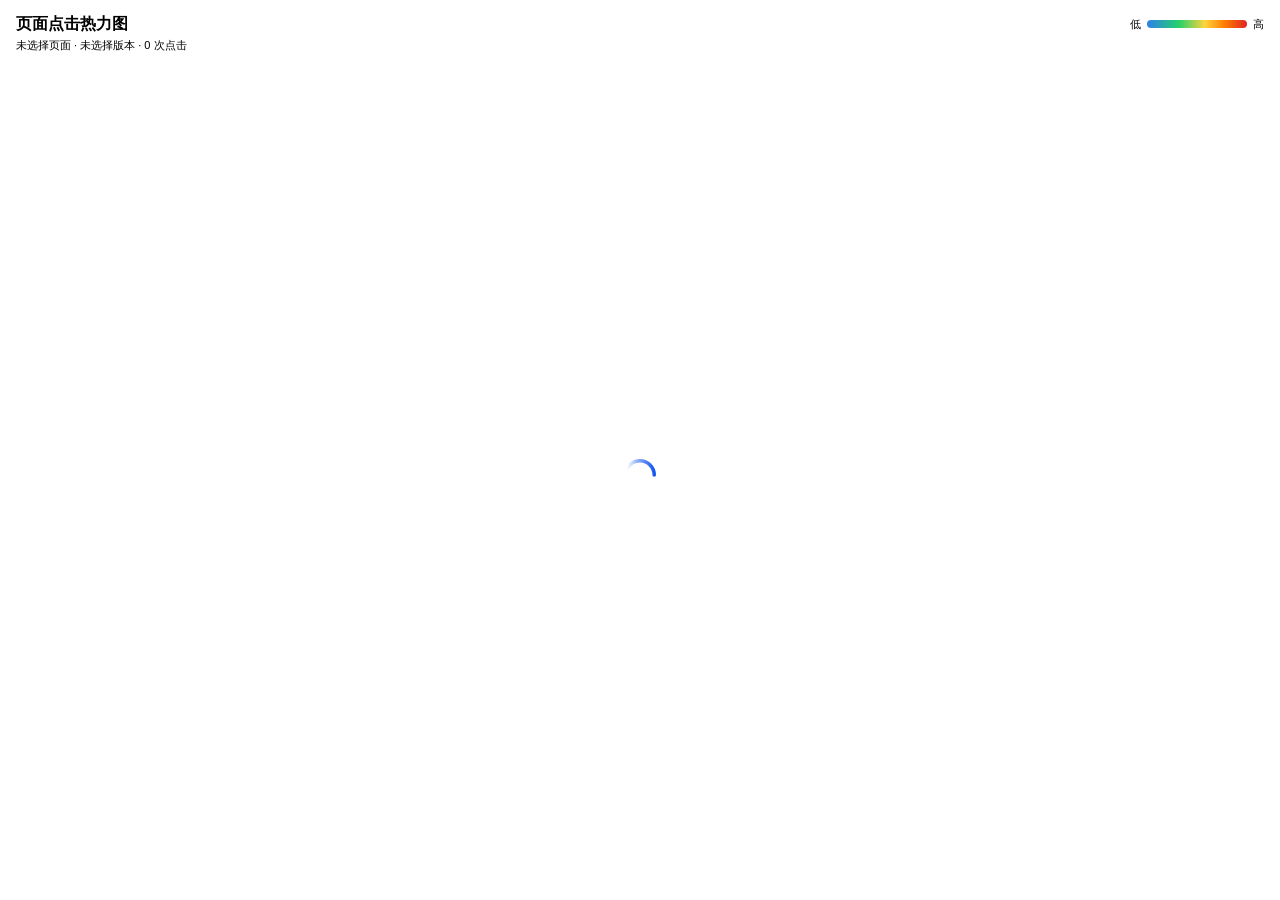
==== index.html @ 02265558 "Render dashboard plugin before loading data" ====
<!DOCTYPE html>
<html lang="en">
  <head>
    <meta charset="UTF-8" />
    <link rel="icon" type="image/svg+xml" href="/favicon.svg" />
    <meta name="viewport" content="width=device-width, initial-scale=1.0" />
    <title>Base Script</title>
    <script>
  function isMobileLark() {
    const ua = window.navigator.userAgent;
    const isLark = /feishu/i.test(ua) || /lark/i.test(ua);
    const isMobile = /mobile|android|iphone|ipad|phone/i.test(ua);
    return isLark && isMobile;
  }
  // if (isMobileLark()) {
  //   // 满足一定条件的时候，重定向到图片
  //   window.location.href = "https://ext.baseopendev.com/ext/dashboard_mobile_disable/14c264309a784b577484d14f227664050a115ed7/index.html";

  //   // 阻止后续内容加载
  //   document.head.insertAdjacentHTML(
  //     "beforeend",
  //     `<meta http-equiv="Content-Security-Policy" content="script-src 'none'">`
  //   );
  // }

</script>
    <script type="module" crossorigin src="./assets/index-DbtM3OpR.js"></script>
    <link rel="stylesheet" crossorigin href="./assets/index-MP-6sI0N.css">
  </head>
  <body>
    <div id="root"></div>
  </body>
</html>
---- assets/index-MP-6sI0N.css ----
body{--semi-transform_scale-none:scale(1,1);--semi-transform_scale-small:scale(1,1);--semi-transform_scale-medium:scale(1,1);--semi-transform_scale-large:scale(1,1);--semi-transform-rotate-none:rotate(0deg);--semi-transform_rotate-clockwise90deg:rotate(90deg);--semi-transform_rotate-clockwise180deg:rotate(180deg);--semi-transform_rotate-clockwise270deg:rotate(270deg);--semi-transform_rotate-clockwise360deg:rotate(360deg);--semi-transform_rotate-anticlockwise90deg:rotate(-90deg);--semi-transform_rotate-anticlockwise180deg:rotate(-180deg);--semi-transform_rotate-anticlockwise270deg:rotate(-270deg);--semi-transform_rotate-anticlockwise360deg:rotate(-360deg);--semi-transition_delay-fast:.18s;--semi-transition_delay-none:0ms;--semi-transition_delay-slow:1s;--semi-transition_delay-faster:.12s;--semi-transition_delay-normal:.6s;--semi-transition_delay-slower:1.2s;--semi-transition_delay-fastest:90ms;--semi-transition_delay-slowest:1.8s;--semi-transition_duration-fast:.18s;--semi-transition_duration-none:0ms;--semi-transition_duration-slow:1s;--semi-transition_duration-faster:.12s;--semi-transition_duration-normal:.6s;--semi-transition_duration-slower:1.2s;--semi-transition_duration-fastest:90ms;--semi-transition_duration-slowest:1.8s;--semi-transition_function-easeIn:cubic-bezier(.4, 0, 1, 1);--semi-transition_function-linear:linear;--semi-transition_function-easeOut:cubic-bezier(0, 0, .2, 1);--semi-transition_function-easeInOut:cubic-bezier(.4, 0, .2, 1)}body,body[theme-mode=dark] .semi-always-light{--semi-black: 0,0,0;--semi-red-0: 254,242,237;--semi-red-1: 254,221,210;--semi-red-2: 253,183,165;--semi-red-3: 251,144,120;--semi-red-4: 250,102,76;--semi-red-5: 249,57,32;--semi-red-6: 213,37,21;--semi-red-7: 178,20,12;--semi-red-8: 142,8,5;--semi-red-9: 106,1,3;--semi-white: 255,255,255;--semi-blue-0: 235,242,254;--semi-blue-1: 206,223,252;--semi-blue-2: 158,190,249;--semi-blue-3: 111,156,246;--semi-blue-4: 65,121,243;--semi-blue-5: 20,86,240;--semi-blue-6: 11,66,204;--semi-blue-7: 4,48,169;--semi-blue-8: 0,33,133;--semi-blue-9: 0,23,97;--semi-cyan-0: 229,247,248;--semi-cyan-1: 194,239,240;--semi-cyan-2: 138,221,226;--semi-cyan-3: 88,203,211;--semi-cyan-4: 44,184,197;--semi-cyan-5: 5,164,182;--semi-cyan-6: 3,134,152;--semi-cyan-7: 1,105,121;--semi-cyan-8: 0,77,91;--semi-cyan-9: 0,50,61;--semi-grey-0: 249,249,249;--semi-grey-1: 230,232,234;--semi-grey-2: 198,202,205;--semi-grey-3: 167,171,176;--semi-grey-4: 136,141,146;--semi-grey-5: 107,112,117;--semi-grey-6: 85,91,97;--semi-grey-7: 65,70,76;--semi-grey-8: 46,50,56;--semi-grey-9: 28,31,35;--semi-lime-0: 242,250,230;--semi-lime-1: 227,246,197;--semi-lime-2: 203,237,142;--semi-lime-3: 183,227,91;--semi-lime-4: 167,218,44;--semi-lime-5: 155,209,0;--semi-lime-6: 126,174,0;--semi-lime-7: 99,139,0;--semi-lime-8: 72,104,0;--semi-lime-9: 47,70,0;--semi-pink-0: 253,236,239;--semi-pink-1: 251,207,216;--semi-pink-2: 246,160,181;--semi-pink-3: 242,115,150;--semi-pink-4: 237,72,123;--semi-pink-5: 233,30,99;--semi-pink-6: 197,19,86;--semi-pink-7: 162,11,72;--semi-pink-8: 126,5,58;--semi-pink-9: 90,1,43;--semi-teal-0: 228,247,244;--semi-teal-1: 192,240,232;--semi-teal-2: 135,225,211;--semi-teal-3: 84,209,193;--semi-teal-4: 39,194,176;--semi-teal-5: 0,179,161;--semi-teal-6: 0,149,137;--semi-teal-7: 0,119,111;--semi-teal-8: 0,90,85;--semi-teal-9: 0,60,58;--semi-amber-0: 254,251,235;--semi-amber-1: 252,245,206;--semi-amber-2: 249,232,158;--semi-amber-3: 246,216,111;--semi-amber-4: 243,198,65;--semi-amber-5: 240,177,20;--semi-amber-6: 200,138,15;--semi-amber-7: 160,102,10;--semi-amber-8: 120,70,6;--semi-amber-9: 80,43,3;--semi-brand-0: 234,245,255;--semi-brand-1: 203,231,254;--semi-brand-2: 152,205,253;--semi-brand-3: 101,178,252;--semi-brand-4: 50,149,251;--semi-brand-5: 0,119,250;--semi-brand-6: 0,98,214;--semi-brand-7: 0,79,179;--semi-brand-8: 0,61,143;--semi-brand-9: 0,44,107;--semi-green-0: 236,247,236;--semi-green-1: 208,240,208;--semi-green-2: 164,225,167;--semi-green-3: 125,209,130;--semi-green-4: 90,194,98;--semi-green-5: 59,179,70;--semi-green-6: 48,149,59;--semi-green-7: 37,119,47;--semi-green-8: 27,90,36;--semi-green-9: 17,60,24;--semi-feishu-0: 235,242,254;--semi-feishu-1: 206,223,252;--semi-feishu-2: 158,190,249;--semi-feishu-3: 111,156,246;--semi-feishu-4: 65,121,243;--semi-feishu-5: 20,86,240;--semi-feishu-6: 11,66,204;--semi-feishu-7: 4,48,169;--semi-feishu-8: 0,33,133;--semi-feishu-9: 0,23,97;--semi-indigo-0: 236,239,248;--semi-indigo-1: 209,216,240;--semi-indigo-2: 167,179,225;--semi-indigo-3: 128,144,211;--semi-indigo-4: 94,111,196;--semi-indigo-5: 63,81,181;--semi-indigo-6: 51,66,161;--semi-indigo-7: 40,52,140;--semi-indigo-8: 31,40,120;--semi-indigo-9: 23,29,99;--semi-orange-0: 255,248,234;--semi-orange-1: 254,238,204;--semi-orange-2: 254,217,152;--semi-orange-3: 253,193,101;--semi-orange-4: 253,166,51;--semi-orange-5: 252,136,0;--semi-orange-6: 210,103,0;--semi-orange-7: 168,74,0;--semi-orange-8: 126,49,0;--semi-orange-9: 84,29,0;--semi-purple-0: 247,233,247;--semi-purple-1: 239,203,240;--semi-purple-2: 221,155,225;--semi-purple-3: 201,112,209;--semi-purple-4: 180,74,194;--semi-purple-5: 158,40,179;--semi-purple-6: 135,31,159;--semi-purple-7: 113,23,138;--semi-purple-8: 92,16,118;--semi-purple-9: 73,10,97;--semi-violet-0: 243,237,249;--semi-violet-1: 226,209,244;--semi-violet-2: 196,167,233;--semi-violet-3: 166,127,221;--semi-violet-4: 136,91,210;--semi-violet-5: 106,58,199;--semi-violet-6: 87,47,179;--semi-violet-7: 70,37,158;--semi-violet-8: 54,28,138;--semi-violet-9: 40,20,117;--semi-yellow-0: 255,253,234;--semi-yellow-1: 254,251,203;--semi-yellow-2: 253,243,152;--semi-yellow-3: 252,232,101;--semi-yellow-4: 251,218,50;--semi-yellow-5: 250,200,0;--semi-yellow-6: 208,170,0;--semi-yellow-7: 167,139,0;--semi-yellow-8: 125,106,0;--semi-yellow-9: 83,72,0;--semi-light-blue-0: 233,247,253;--semi-light-blue-1: 201,236,252;--semi-light-blue-2: 149,216,248;--semi-light-blue-3: 98,195,245;--semi-light-blue-4: 48,172,241;--semi-light-blue-5: 0,149,238;--semi-light-blue-6: 0,123,202;--semi-light-blue-7: 0,99,167;--semi-light-blue-8: 0,75,131;--semi-light-blue-9: 0,53,95;--semi-light-green-0: 243,248,236;--semi-light-green-1: 227,240,208;--semi-light-green-2: 200,226,165;--semi-light-green-3: 173,211,126;--semi-light-green-4: 147,197,91;--semi-light-green-5: 123,182,60;--semi-light-green-6: 100,152,48;--semi-light-green-7: 78,121,38;--semi-light-green-8: 57,91,27;--semi-light-green-9: 37,61,18}body[theme-mode=dark],body .semi-always-dark{--semi-black: 0,0,0;--semi-red-0: 106,1,3;--semi-red-1: 142,8,5;--semi-red-2: 178,20,12;--semi-red-3: 213,37,21;--semi-red-4: 249,57,32;--semi-red-5: 250,102,76;--semi-red-6: 251,144,120;--semi-red-7: 253,183,165;--semi-red-8: 254,221,210;--semi-red-9: 254,242,237;--semi-white: 255,255,255;--semi-blue-0: 4,26,100;--semi-blue-1: 9,40,136;--semi-blue-2: 17,58,172;--semi-blue-3: 26,77,207;--semi-blue-4: 20,86,240;--semi-blue-5: 80,132,245;--semi-blue-6: 122,164,248;--semi-blue-7: 166,195,250;--semi-blue-8: 210,226,253;--semi-blue-9: 237,244,254;--semi-cyan-0: 0,50,61;--semi-cyan-1: 0,77,91;--semi-cyan-2: 1,105,121;--semi-cyan-3: 3,134,152;--semi-cyan-4: 5,164,182;--semi-cyan-5: 44,184,197;--semi-cyan-6: 88,203,211;--semi-cyan-7: 138,221,226;--semi-cyan-8: 194,239,240;--semi-cyan-9: 229,247,248;--semi-grey-0: 28,31,35;--semi-grey-1: 46,50,56;--semi-grey-2: 65,70,76;--semi-grey-3: 85,91,97;--semi-grey-4: 107,112,117;--semi-grey-5: 136,141,146;--semi-grey-6: 167,171,176;--semi-grey-7: 198,202,205;--semi-grey-8: 230,232,234;--semi-grey-9: 249,249,249;--semi-lime-0: 47,70,0;--semi-lime-1: 72,104,0;--semi-lime-2: 99,139,0;--semi-lime-3: 126,174,0;--semi-lime-4: 155,209,0;--semi-lime-5: 167,218,44;--semi-lime-6: 183,227,91;--semi-lime-7: 203,237,142;--semi-lime-8: 227,246,197;--semi-lime-9: 242,250,230;--semi-pink-0: 90,1,43;--semi-pink-1: 126,5,58;--semi-pink-2: 162,11,72;--semi-pink-3: 197,19,86;--semi-pink-4: 233,30,99;--semi-pink-5: 237,72,123;--semi-pink-6: 242,115,150;--semi-pink-7: 246,160,181;--semi-pink-8: 251,207,216;--semi-pink-9: 253,236,239;--semi-teal-0: 0,60,58;--semi-teal-1: 0,90,85;--semi-teal-2: 0,119,111;--semi-teal-3: 0,149,137;--semi-teal-4: 0,179,161;--semi-teal-5: 39,194,176;--semi-teal-6: 84,209,193;--semi-teal-7: 135,225,211;--semi-teal-8: 192,240,232;--semi-teal-9: 228,247,244;--semi-amber-0: 81,46,9;--semi-amber-1: 122,75,15;--semi-amber-2: 162,108,22;--semi-amber-3: 203,144,30;--semi-amber-4: 240,177,20;--semi-amber-5: 245,203,80;--semi-amber-6: 248,220,122;--semi-amber-7: 250,234,166;--semi-amber-8: 253,246,210;--semi-amber-9: 254,252,237;--semi-brand-0: 0,44,107;--semi-brand-1: 0,61,143;--semi-brand-2: 0,79,179;--semi-brand-3: 0,98,214;--semi-brand-4: 0,119,250;--semi-brand-5: 50,149,251;--semi-brand-6: 101,178,252;--semi-brand-7: 152,205,253;--semi-brand-8: 203,231,254;--semi-brand-9: 234,245,255;--semi-green-0: 17,60,24;--semi-green-1: 27,90,36;--semi-green-2: 37,119,47;--semi-green-3: 48,149,59;--semi-green-4: 59,179,70;--semi-green-5: 90,194,98;--semi-green-6: 125,209,130;--semi-green-7: 164,225,167;--semi-green-8: 208,240,208;--semi-green-9: 236,247,236;--semi-indigo-0: 23,29,99;--semi-indigo-1: 31,40,120;--semi-indigo-2: 40,52,140;--semi-indigo-3: 51,66,161;--semi-indigo-4: 63,81,181;--semi-indigo-5: 94,111,196;--semi-indigo-6: 128,144,211;--semi-indigo-7: 167,179,225;--semi-indigo-8: 209,216,240;--semi-indigo-9: 236,239,248;--semi-orange-0: 84,29,0;--semi-orange-1: 126,49,0;--semi-orange-2: 168,74,0;--semi-orange-3: 210,103,0;--semi-orange-4: 252,136,0;--semi-orange-5: 253,166,51;--semi-orange-6: 253,193,101;--semi-orange-7: 254,217,152;--semi-orange-8: 254,238,204;--semi-orange-9: 255,248,234;--semi-purple-0: 73,10,97;--semi-purple-1: 92,16,118;--semi-purple-2: 113,23,138;--semi-purple-3: 135,31,159;--semi-purple-4: 158,40,179;--semi-purple-5: 180,74,194;--semi-purple-6: 201,112,209;--semi-purple-7: 221,155,225;--semi-purple-8: 239,203,240;--semi-purple-9: 247,233,247;--semi-violet-0: 40,20,117;--semi-violet-1: 54,28,138;--semi-violet-2: 70,37,158;--semi-violet-3: 87,47,179;--semi-violet-4: 106,58,199;--semi-violet-5: 136,91,210;--semi-violet-6: 166,127,221;--semi-violet-7: 196,167,233;--semi-violet-8: 226,209,244;--semi-violet-9: 243,237,249;--semi-yellow-0: 83,72,0;--semi-yellow-1: 125,106,0;--semi-yellow-2: 167,139,0;--semi-yellow-3: 208,170,0;--semi-yellow-4: 250,200,0;--semi-yellow-5: 251,218,50;--semi-yellow-6: 252,232,101;--semi-yellow-7: 253,243,152;--semi-yellow-8: 254,251,203;--semi-yellow-9: 255,253,234;--semi-light-blue-0: 0,53,95;--semi-light-blue-1: 0,75,131;--semi-light-blue-2: 0,99,167;--semi-light-blue-3: 0,123,202;--semi-light-blue-4: 0,149,238;--semi-light-blue-5: 48,172,241;--semi-light-blue-6: 98,195,245;--semi-light-blue-7: 149,216,248;--semi-light-blue-8: 201,236,252;--semi-light-blue-9: 233,247,253;--semi-light-green-0: 37,61,18;--semi-light-green-1: 57,91,27;--semi-light-green-2: 78,121,38;--semi-light-green-3: 100,152,48;--semi-light-green-4: 123,182,60;--semi-light-green-5: 147,197,91;--semi-light-green-6: 173,211,126;--semi-light-green-7: 200,226,165;--semi-light-green-8: 227,240,208;--semi-light-green-9: 243,248,236}body,body[theme-mode=dark] .semi-always-light{--semi-color-bg-0: rgba(var(--semi-white), 1);--semi-color-bg-1: rgba(var(--semi-white), 1);--semi-color-bg-2: rgba(var(--semi-white), 1);--semi-color-bg-3: rgba(var(--semi-white), 1);--semi-color-bg-4: rgba(var(--semi-white), 1);--semi-color-info: rgba(20,86,240,1);--semi-color-link: rgba(20,86,240,1);--semi-color-nav-bg: rgba(var(--semi-white), 1);--semi-color-black: rgba(var(--semi-black), 1);--semi-color-data-0: rgba(87, 105, 255, 1);--semi-color-data-1: rgba(142, 212, 231, 1);--semi-color-data-2: rgba(245, 135, 0, 1);--semi-color-data-3: rgba(220, 183, 252, 1);--semi-color-data-4: rgba(74, 156, 247, 1);--semi-color-data-5: rgba(243, 204, 53, 1);--semi-color-data-6: rgba(254, 128, 144, 1);--semi-color-data-7: rgba(139, 215, 210, 1);--semi-color-data-8: rgba(131, 176, 35, 1);--semi-color-data-9: rgba(233, 165, 229, 1);--semi-color-fill-0: rgba(255,255,255,.05);--semi-color-fill-1: rgba(31,35,41,.1);--semi-color-fill-2: rgba(217,220,223,1);--semi-color-text-0: rgba(31,35,41,1);--semi-color-text-1: rgba(31,35,41,.8);--semi-color-text-2: rgba(100,106,115,.6);--semi-color-text-3: rgba(143,149,158,.35);--semi-color-white: rgba(var(--semi-white), 1);--semi-color-data-10: rgba(48, 167, 206, 1);--semi-color-data-11: rgba(249, 192, 100, 1);--semi-color-data-12: rgba(177, 113, 249, 1);--semi-color-data-13: rgba(119, 182, 249, 1);--semi-color-data-14: rgba(200, 143, 2, 1);--semi-color-data-15: rgba(255, 170, 178, 1);--semi-color-data-16: rgba(51, 176, 171, 1);--semi-color-data-17: rgba(182, 215, 129, 1);--semi-color-data-18: rgba(212, 88, 212, 1);--semi-color-data-19: rgba(188, 198, 255, 1);--semi-color-border: rgba(var(--semi-grey-9),.08);--semi-color-danger: rgba(var(--semi-red-5), 1);--semi-color-fill-000: rgba(255,255,255,0);--semi-color-shadow: rgba(var(--semi-black), .04);--semi-color-stroke: rgba(208,211,214,1);--semi-color-default: rgba(var(--semi-grey-0), 1);--semi-color-info-hover: rgba(11,66,204, 1);--semi-color-link-hover: rgba(51,109,244,1);--semi-color-primary: rgba(20,86,240,1);--semi-color-success: rgba(var(--semi-green-5), 1);--semi-color-warning: rgba(var(--semi-orange-5), 1);--semi-color-info-active: rgba(4,48,169, 1);--semi-color-link-active: rgba(4,66,210,1);--semi-color-link-visited: rgba(20,86,240, 1);--semi-color-tertiary: rgba(var(--semi-grey-5), 1);--semi-color-focus-border: rgba(var(--semi-brand-5), 1);--semi-color-info-disabled: rgba(158,190,249, 1);--semi-color-overlay-bg: rgba(22, 22, 26, .6);--semi-color-danger-hover: rgba(var(--semi-red-6), 1);--semi-color-highlight: rgba(var(--semi-black), 1);--semi-color-secondary: rgba(var(--semi-light-blue-5), 1);--semi-color-stroke-hover: rgba(168,173,178, 1);--semi-color-danger-active: rgba(var(--semi-red-7), 1);--semi-color-disabled-bg: rgba(var(--semi-grey-1), 1);--semi-color-stroke-active: rgba(130,136,143, 1);--semi-color-default-hover: rgba(var(--semi-grey-1), 1);--semi-color-primary-hover: rgba(51,109,244,1);--semi-color-success-hover: rgba(var(--semi-green-6), 1);--semi-color-warning-hover: rgba(var(--semi-orange-6), 1);--semi-color-default-active: rgba(var(--semi-grey-2), 1);--semi-color-disabled-fill: rgba(var(--semi-grey-8), .04);--semi-color-disabled-text: rgba(var(--semi-grey-9), .35);--semi-color-highlight-bg: rgba(var(--semi-yellow-4), 1);--semi-color-primary-active: rgba(4,66,210,1);--semi-color-stroke-disabled: rgba(237,239,240, 1);--semi-color-success-active: rgba(var(--semi-green-7), 1);--semi-color-warning-active: rgba(var(--semi-orange-7), 1);--semi-color-tertiary-hover: rgba(var(--semi-grey-6), 1);--semi-color-disabled-border: rgba(var(--semi-grey-1), 1);--semi-color-primary-disabled: rgba(187,191,196,1);--semi-color-success-disabled: rgba(var(--semi-green-2), 1);--semi-color-tertiary-active: rgba(var(--semi-grey-7), 1);--semi-color-secondary-hover: rgba(var(--semi-light-blue-6), 1);--semi-color-secondary-active: rgba(var(--semi-light-blue-7), 1);--semi-color-info-light-hover: rgba(252,253,255, 1);--semi-color-info-light-active: rgba(249,251,255, 1);--semi-color-secondary-disabled: rgba(var(--semi-light-blue-2), 1);--semi-color-info-light-default: rgba(240,244,255,1);--semi-color-danger-light-hover: rgba(var(--semi-red-1), 1);--semi-color-danger-light-active: rgba(var(--semi-red-2), 1);--semi-color-danger-light-default: rgba(var(--semi-red-0), 1);--semi-color-primary-light-hover: rgba(240,244,255,1);--semi-color-success-light-hover: rgba(var(--semi-green-1), 1);--semi-color-warning-light-hover: rgba(var(--semi-orange-1), 1);--semi-color-primary-light-active: rgba(243,247,255, 1);--semi-color-success-light-active: rgba(var(--semi-green-2), 1);--semi-color-warning-light-active: rgba(var(--semi-orange-2), 1);--semi-color-primary-light-default: rgba(224,233,255,1);--semi-color-success-light-default: rgba(var(--semi-green-0), 1);--semi-color-tertiary-light-hover: rgba(var(--semi-grey-1), 1);--semi-color-warning-light-default: rgba(var(--semi-orange-0), 1);--semi-color-tertiary-light-active: rgba(var(--semi-grey-2), 1);--semi-color-secondary-light-hover: rgba(var(--semi-blue-1), 1);--semi-color-tertiary-light-default: rgba(var(--semi-grey-0), 1);--semi-color-secondary-light-active: rgba(var(--semi-blue-2), 1);--semi-color-secondary-light-default: rgba(var(--semi-light-blue-0), 1);font-family:Inter,-apple-system,BlinkMacSystemFont,Segoe UI,PingFang SC,Hiragino Sans GB,Microsoft YaHei,Helvetica Neue,Helvetica,Arial,sans-serif;-webkit-font-smoothing:antialiased;--semi-shadow-elevated: 0px 0px 1px 0px rgba(0,0,0,.3), 0px 4px 14px 0px rgba(0,0,0,.1);--semi-shadow-0: none;--semi-shadow-1: none;--semi-shadow-2: 0px 2px 4px 0px rgba(0,0,0,.14), 0px 0px 1px 0px rgba(0,0,0,.16);--semi-shadow-knob: 0px 4px 6px 0px rgba(0,0,0,.1), 0px 0px 1px 0px rgba(0,0,0,.3);--semi-border-radius-full: 9999px;--semi-border-radius-large: 12px;--semi-border-radius-small: 3px;--semi-border-radius-circle: 50%;--semi-border-radius-medium: 8px;--semi-border-radius-extra-small: 6px}body[theme-mode=dark],body .semi-always-dark{--semi-color-bg-0: rgba(22, 22, 26, 1);--semi-color-bg-1: rgba(35, 36, 41, 1);--semi-color-bg-2: rgba(53, 54, 60, 1);--semi-color-bg-3: rgba(67, 68, 74, 1);--semi-color-bg-4: rgba(79, 81, 89, 1);--semi-color-info: rgba(var(--semi-blue-5), 1);--semi-color-link: rgba(var(--semi-blue-5), 1);--semi-color-nav-bg: rgba(35, 36, 41, 1);--semi-color-black: rgba(var(--semi-black), 1);--semi-color-data-0: rgba(94, 109, 194, 1);--semi-color-data-1: rgba(8, 104, 120, 1);--semi-color-data-2: rgba(250, 173, 63, 1);--semi-color-data-3: rgba(76, 43, 156, 1);--semi-color-data-4: rgba(16, 125, 248, 1);--semi-color-data-5: rgba(248, 202, 16, 1);--semi-color-data-6: rgba(195, 30, 87, 1);--semi-color-data-7: rgba(5, 119, 115, 1);--semi-color-data-8: rgba(154, 207, 13, 1);--semi-color-data-9: rgba(117, 29, 138, 1);--semi-color-fill-0: rgba(var(--semi-white), .05);--semi-color-fill-1: rgba(var(--semi-white), .09);--semi-color-fill-2: rgba(var(--semi-white), .13);--semi-color-text-0: rgba(235,235,235,1);--semi-color-text-1: rgba(235,235,235,.8);--semi-color-text-2: rgba(166,166,166,.6);--semi-color-text-3: rgba(117,117,117,.35);--semi-color-white: rgba(228, 231, 245, 1);--semi-color-data-10: rgba(16, 162, 180, 1);--semi-color-data-11: rgba(208, 110, 11, 1);--semi-color-data-12: rgba(113, 66, 197, 1);--semi-color-data-13: rgba(7, 100, 212, 1);--semi-color-data-14: rgba(251, 232, 110, 1);--semi-color-data-15: rgba(160, 19, 73, 1);--semi-color-data-16: rgba(11, 179, 167, 1);--semi-color-data-17: rgba(98, 138, 6, 1);--semi-color-data-18: rgba(162, 48, 179, 1);--semi-color-data-19: rgba(40, 51, 138, 1);--semi-color-border: rgba(var(--semi-white), .08);--semi-color-danger: rgba(var(--semi-red-5), 1);--semi-color-shadow: rgba(var(--semi-black), .04);--semi-color-stroke: rgba(80,80,80,1);--semi-color-default: rgba(var(--semi-grey-0), 1);--semi-color-info-hover: rgba(var(--semi-blue-6), 1);--semi-color-link-hover: rgba(var(--semi-blue-6), 1);--semi-color-primary: rgba(51,112,235,1);--semi-color-success: rgba(var(--semi-green-5), 1);--semi-color-warning: rgba(var(--semi-orange-5), 1);--semi-color-info-active: rgba(var(--semi-blue-7), 1);--semi-color-link-active: rgba(var(--semi-blue-7), 1);--semi-color-link-visited: rgba(var(--semi-blue-5), 1);--semi-color-tertiary: rgba(var(--semi-grey-5), 1);--semi-color-focus-border: rgba(var(--semi-brand-5), 1);--semi-color-info-disabled: rgba(var(--semi-blue-2), 1);--semi-color-overlay-bg: rgba(22, 22, 26, .6);--semi-color-danger-hover: rgba(var(--semi-red-6), 1);--semi-color-highlight: rgba(var(--semi-white), 1);--semi-color-secondary: rgba(var(--semi-light-blue-5), 1);--semi-color-stroke-hover: rgba(76,136,255,1);--semi-color-danger-active: rgba(var(--semi-red-7), 1);--semi-color-disabled-bg: rgba(var(--semi-grey-1), 1);--semi-color-stroke-active: rgba(76,136,255,1);--semi-color-default-hover: rgba(var(--semi-grey-1), 1);--semi-color-primary-hover: rgba(39,95,206,1);--semi-color-success-hover: rgba(var(--semi-green-6), 1);--semi-color-warning-hover: rgba(var(--semi-orange-6), 1);--semi-color-default-active: rgba(var(--semi-grey-2), 1);--semi-color-disabled-fill: rgba(var(--semi-grey-8), .04);--semi-color-disabled-text: rgba(var(--semi-grey-9), .35);--semi-color-highlight-bg: rgba(var(--semi-yellow-2), 1);--semi-color-primary-active: rgba(76,136,255,1);--semi-color-stroke-disabled: rgba(80,80,80,1);--semi-color-success-active: rgba(var(--semi-green-7), 1);--semi-color-warning-active: rgba(var(--semi-orange-7), 1);--semi-color-tertiary-hover: rgba(var(--semi-grey-6), 1);--semi-color-disabled-border: rgba(var(--semi-grey-1), 1);--semi-color-primary-disabled: rgba(95,95,95,1);--semi-color-success-disabled: rgba(var(--semi-green-2), 1);--semi-color-tertiary-active: rgba(var(--semi-grey-7), 1);--semi-color-secondary-hover: rgba(var(--semi-light-blue-6), 1);--semi-color-secondary-active: rgba(var(--semi-light-blue-7), 1);--semi-color-info-light-hover: rgba(var(--semi-blue-5), .3);--semi-color-info-light-active: rgba(var(--semi-blue-5), .4);--semi-color-secondary-disabled: rgba(var(--semi-light-blue-2), 1);--semi-color-info-light-default: rgba(var(--semi-blue-5), .2);--semi-color-danger-light-hover: rgba(var(--semi-red-5), .3);--semi-color-danger-light-active: rgba(var(--semi-red-5), .4);--semi-color-danger-light-default: rgba(var(--semi-red-5), .2);--semi-color-primary-light-hover: rgba(var(--semi-brand-5), .3);--semi-color-success-light-hover: rgba(var(--semi-green-5), .3);--semi-color-warning-light-hover: rgba(var(--semi-orange-5), .3);--semi-color-primary-light-active: rgba(var(--semi-brand-5), .4);--semi-color-success-light-active: rgba(var(--semi-green-5), .4);--semi-color-warning-light-active: rgba(var(--semi-orange-5), .4);--semi-color-primary-light-default: rgba(var(--semi-brand-5), .2);--semi-color-success-light-default: rgba(var(--semi-green-5), .2);--semi-color-tertiary-light-hover: rgba(var(--semi-grey-5), .3);--semi-color-warning-light-default: rgba(var(--semi-orange-5), .2);--semi-color-tertiary-light-active: rgba(var(--semi-grey-5), .4);--semi-color-secondary-light-hover: rgba(var(--semi-light-blue-5), .3);--semi-color-tertiary-light-default: rgba(var(--semi-grey-5), .2);--semi-color-secondary-light-active: rgba(var(--semi-light-blue-5), .4);--semi-color-secondary-light-default: rgba(var(--semi-light-blue-5), .2);font-family:Inter,-apple-system,BlinkMacSystemFont,Segoe UI,PingFang SC,Hiragino Sans GB,Microsoft YaHei,Helvetica Neue,Helvetica,Arial,sans-serif;-webkit-font-smoothing:antialiased;--semi-shadow-elevated: 0px 0px 1px 0px rgba(0,0,0,.3), 0px 4px 14px 0px rgba(0,0,0,.1);--semi-shadow-0: none;--semi-shadow-1: none;--semi-shadow-2: 0px 2px 4px 0px rgba(0,0,0,.14), 0px 0px 1px 0px rgba(0,0,0,.16);--semi-shadow-knob: 0px 4px 6px 0px rgba(0,0,0,.1), 0px 0px 1px 0px rgba(0,0,0,.3);--semi-border-radius-full: 9999px;--semi-border-radius-large: 12px;--semi-border-radius-small: 3px;--semi-border-radius-circle: 50%;--semi-border-radius-medium: 8px;--semi-border-radius-extra-small: 6px}.semi-light-scrollbar::-webkit-scrollbar,.semi-light-scrollbar *::-webkit-scrollbar{width:8px;height:8px}.semi-light-scrollbar::-webkit-scrollbar-track,.semi-light-scrollbar *::-webkit-scrollbar-track{background:#0000}.semi-light-scrollbar::-webkit-scrollbar-corner,.semi-light-scrollbar *::-webkit-scrollbar-corner{background-color:#0000}.semi-light-scrollbar::-webkit-scrollbar-thumb,.semi-light-scrollbar *::-webkit-scrollbar-thumb{border-radius:6px;background:transparent;transition:all 1s}.semi-light-scrollbar:hover::-webkit-scrollbar-thumb,.semi-light-scrollbar *:hover::-webkit-scrollbar-thumb{background:var(--semi-color-fill-2)}.semi-light-scrollbar::-webkit-scrollbar-thumb:hover,.semi-light-scrollbar *::-webkit-scrollbar-thumb:hover{background:var(--semi-color-fill-1)}.semi-typography{color:var(--semi-color-text-0);font-size:14px;font-family:Inter,-apple-system,BlinkMacSystemFont,Segoe UI,PingFang SC,Hiragino Sans GB,Microsoft YaHei,Helvetica Neue,Helvetica,Arial,sans-serif;line-height:20px}.semi-typography.semi-typography-secondary{color:var(--semi-color-text-1)}.semi-typography.semi-typography-tertiary{color:var(--semi-color-text-2)}.semi-typography.semi-typography-quaternary{color:var(--semi-color-text-3)}.semi-typography.semi-typography-warning{color:var(--semi-color-warning)}.semi-typography.semi-typography-success{color:var(--semi-color-success)}.semi-typography.semi-typography-danger{color:var(--semi-color-danger)}.semi-typography.semi-typography-link{color:var(--semi-color-link);font-weight:600}.semi-typography.semi-typography-disabled{color:var(--semi-color-disabled-text);cursor:not-allowed;-webkit-user-select:none;user-select:none}.semi-typography.semi-typography-disabled.semi-typography-link{color:var(--semi-color-link)}.semi-typography-icon{margin-right:4px;vertical-align:middle;color:inherit}.semi-typography-small{font-size:12px;font-family:Inter,-apple-system,BlinkMacSystemFont,Segoe UI,PingFang SC,Hiragino Sans GB,Microsoft YaHei,Helvetica Neue,Helvetica,Arial,sans-serif;line-height:16px;font-weight:400}.semi-typography-small.semi-typography-paragraph{font-weight:400}.semi-typography code{border:1px solid var(--semi-color-border);border-radius:2px;color:var(--semi-color-text-2);background-color:var(--semi-color-fill-1);padding:2px 4px}.semi-typography mark{background-color:var(--semi-color-primary-light-default)}.semi-typography u{text-decoration:underline;text-decoration-skip-ink:auto}.semi-typography del{text-decoration:line-through}.semi-typography strong{font-weight:600}.semi-typography a{display:inline;color:var(--semi-color-link);cursor:pointer;text-decoration:none}.semi-typography a:visited{color:var(--semi-color-link-visited)}.semi-typography a:hover{color:var(--semi-color-link-hover)}.semi-typography a:active{color:var(--semi-color-link-active)}.semi-typography a .semi-typography-link-underline:hover{border-bottom:1px solid var(--semi-color-link-hover);margin-bottom:-1px}.semi-typography a .semi-typography-link-underline:active{border-bottom:1px solid var(--semi-color-link-active);margin-bottom:-1px}.semi-typography-ellipsis-single-line{overflow:hidden}.semi-typography-ellipsis-multiple-line{display:-webkit-box;-webkit-box-orient:vertical;overflow:hidden}.semi-typography-ellipsis-multiple-line.semi-typography-ellipsis-multiple-line-text{display:-webkit-inline-box}.semi-typography-ellipsis-overflow-ellipsis{display:block;white-space:nowrap;text-overflow:ellipsis}.semi-typography-ellipsis-overflow-ellipsis.semi-typography-ellipsis-overflow-ellipsis-text{display:inline-block;max-width:100%;vertical-align:top}.semi-typography-ellipsis-expand{display:inline;margin-left:8px}.semi-typography-action-copy{display:inline-flex;vertical-align:middle;padding:0;margin-left:4px}.semi-typography a.semi-typography-action-copy-icon{display:inline-flex}.semi-typography-action-copied{display:inline-flex;padding:0;margin-left:4px;color:var(--semi-color-text-2)}.semi-typography-action-copied .semi-icon{vertical-align:middle;color:var(--semi-color-success)}.semi-typography-paragraph{margin:0}h1.semi-typography,.semi-typography-h1.semi-typography{font-size:32px;font-family:Inter,-apple-system,BlinkMacSystemFont,Segoe UI,PingFang SC,Hiragino Sans GB,Microsoft YaHei,Helvetica Neue,Helvetica,Arial,sans-serif;line-height:44px;font-weight:600;margin:0}h1.semi-typography.semi-typography-h1-weight-light,.semi-typography-h1.semi-typography.semi-typography-h1-weight-light{font-weight:200}h1.semi-typography.semi-typography-h1-weight-regular,.semi-typography-h1.semi-typography.semi-typography-h1-weight-regular{font-weight:400}h1.semi-typography.semi-typography-h1-weight-medium,.semi-typography-h1.semi-typography.semi-typography-h1-weight-medium{font-weight:500}h1.semi-typography.semi-typography-h1-weight-semibold,.semi-typography-h1.semi-typography.semi-typography-h1-weight-semibold{font-weight:600}h1.semi-typography.semi-typography-h1-weight-bold,.semi-typography-h1.semi-typography.semi-typography-h1-weight-bold{font-weight:700}h2.semi-typography,.semi-typography-h2.semi-typography{font-size:28px;font-family:Inter,-apple-system,BlinkMacSystemFont,Segoe UI,PingFang SC,Hiragino Sans GB,Microsoft YaHei,Helvetica Neue,Helvetica,Arial,sans-serif;line-height:40px;font-weight:600;margin:0}h2.semi-typography.semi-typography-h2-weight-light,.semi-typography-h2.semi-typography.semi-typography-h2-weight-light{font-weight:200}h2.semi-typography.semi-typography-h2-weight-regular,.semi-typography-h2.semi-typography.semi-typography-h2-weight-regular{font-weight:400}h2.semi-typography.semi-typography-h2-weight-medium,.semi-typography-h2.semi-typography.semi-typography-h2-weight-medium{font-weight:500}h2.semi-typography.semi-typography-h2-weight-semibold,.semi-typography-h2.semi-typography.semi-typography-h2-weight-semibold{font-weight:600}h2.semi-typography.semi-typography-h2-weight-bold,.semi-typography-h2.semi-typography.semi-typography-h2-weight-bold{font-weight:700}h3.semi-typography,.semi-typography-h3.semi-typography{font-size:24px;font-family:Inter,-apple-system,BlinkMacSystemFont,Segoe UI,PingFang SC,Hiragino Sans GB,Microsoft YaHei,Helvetica Neue,Helvetica,Arial,sans-serif;line-height:32px;font-weight:600;margin:0}h3.semi-typography.semi-typography-h3-weight-light,.semi-typography-h3.semi-typography.semi-typography-h3-weight-light{font-weight:200}h3.semi-typography.semi-typography-h3-weight-regular,.semi-typography-h3.semi-typography.semi-typography-h3-weight-regular{font-weight:400}h3.semi-typography.semi-typography-h3-weight-medium,.semi-typography-h3.semi-typography.semi-typography-h3-weight-medium{font-weight:500}h3.semi-typography.semi-typography-h3-weight-semibold,.semi-typography-h3.semi-typography.semi-typography-h3-weight-semibold{font-weight:600}h3.semi-typography.semi-typography-h3-weight-bold,.semi-typography-h3.semi-typography.semi-typography-h3-weight-bold{font-weight:700}h4.semi-typography,.semi-typography-h4.semi-typography{font-size:20px;font-family:Inter,-apple-system,BlinkMacSystemFont,Segoe UI,PingFang SC,Hiragino Sans GB,Microsoft YaHei,Helvetica Neue,Helvetica,Arial,sans-serif;line-height:28px;font-weight:600;margin:0}h4.semi-typography.semi-typography-h4-weight-light,.semi-typography-h4.semi-typography.semi-typography-h4-weight-light{font-weight:200}h4.semi-typography.semi-typography-h4-weight-regular,.semi-typography-h4.semi-typography.semi-typography-h4-weight-regular{font-weight:400}h4.semi-typography.semi-typography-h4-weight-medium,.semi-typography-h4.semi-typography.semi-typography-h4-weight-medium{font-weight:500}h4.semi-typography.semi-typography-h4-weight-semibold,.semi-typography-h4.semi-typography.semi-typography-h4-weight-semibold{font-weight:600}h4.semi-typography.semi-typography-h4-weight-bold,.semi-typography-h4.semi-typography.semi-typography-h4-weight-bold{font-weight:700}h5.semi-typography,.semi-typography-h5.semi-typography{font-size:18px;font-family:Inter,-apple-system,BlinkMacSystemFont,Segoe UI,PingFang SC,Hiragino Sans GB,Microsoft YaHei,Helvetica Neue,Helvetica,Arial,sans-serif;line-height:24px;font-weight:600;margin:0}h5.semi-typography.semi-typography-h5-weight-light,.semi-typography-h5.semi-typography.semi-typography-h5-weight-light{font-weight:200}h5.semi-typography.semi-typography-h5-weight-regular,.semi-typography-h5.semi-typography.semi-typography-h5-weight-regular{font-weight:400}h5.semi-typography.semi-typography-h5-weight-medium,.semi-typography-h5.semi-typography.semi-typography-h5-weight-medium{font-weight:500}h5.semi-typography.semi-typography-h5-weight-semibold,.semi-typography-h5.semi-typography.semi-typography-h5-weight-semibold{font-weight:600}h5.semi-typography.semi-typography-h5-weight-bold,.semi-typography-h5.semi-typography.semi-typography-h5-weight-bold{font-weight:700}h6.semi-typography,.semi-typography-h6.semi-typography{font-size:16px;font-family:Inter,-apple-system,BlinkMacSystemFont,Segoe UI,PingFang SC,Hiragino Sans GB,Microsoft YaHei,Helvetica Neue,Helvetica,Arial,sans-serif;line-height:22px;font-weight:600;margin:0}h6.semi-typography.semi-typography-h6-weight-light,.semi-typography-h6.semi-typography.semi-typography-h6-weight-light{font-weight:200}h6.semi-typography.semi-typography-h6-weight-regular,.semi-typography-h6.semi-typography.semi-typography-h6-weight-regular{font-weight:400}h6.semi-typography.semi-typography-h6-weight-medium,.semi-typography-h6.semi-typography.semi-typography-h6-weight-medium{font-weight:500}h6.semi-typography.semi-typography-h6-weight-semibold,.semi-typography-h6.semi-typography.semi-typography-h6-weight-semibold{font-weight:600}h6.semi-typography.semi-typography-h6-weight-bold,.semi-typography-h6.semi-typography.semi-typography-h6-weight-bold{font-weight:700}p.semi-typography-extended,.semi-typography-paragraph.semi-typography-extended{line-height:24px;font-weight:400}.semi-rtl .semi-typography,.semi-portal-rtl .semi-typography{direction:rtl}.semi-rtl .semi-typography-link a,.semi-rtl .semi-typography a,.semi-portal-rtl .semi-typography-link a,.semi-portal-rtl .semi-typography a{display:inline-block}.semi-rtl .semi-typography-icon,.semi-portal-rtl .semi-typography-icon{margin-right:auto;margin-left:4px}.semi-rtl .semi-typography-ellipsis-expand,.semi-portal-rtl .semi-typography-ellipsis-expand{margin-left:auto}.semi-rtl .semi-typography-action-copy,.semi-portal-rtl .semi-typography-action-copy,.semi-rtl .semi-typography-action-copied,.semi-portal-rtl .semi-typography-action-copied{margin-left:auto;margin-right:4px}@keyframes semi-tooltip-zoomIn{0%{opacity:0;transform:scale(.8)}50%{opacity:1}}@keyframes semi-tooltip-bounceIn{0%{opacity:0;transform:scale(.6)}70%{opacity:1;transform:scale(1.01)}to{opacity:1;transform:scale(1);animation-timing-function:cubic-bezier(.215,.61,.355,1)}}@keyframes semi-tooltip-zoomOut{0%{opacity:1}60%{opacity:0;transform:scale(.8)}to{opacity:0}}.semi-tooltip-wrapper{position:relative;background-color:rgba(var(--semi-grey-7),1);-webkit-backdrop-filter:none;backdrop-filter:none;color:var(--semi-color-bg-0);border-radius:var(--semi-border-radius-medium);padding:8px 12px;left:0;top:0;word-wrap:break-word;overflow-wrap:break-word;font-size:14px;font-family:Inter,-apple-system,BlinkMacSystemFont,Segoe UI,PingFang SC,Hiragino Sans GB,Microsoft YaHei,Helvetica Neue,Helvetica,Arial,sans-serif;line-height:20px;opacity:0;max-width:240px}.semi-tooltip-wrapper-show{opacity:1}.semi-tooltip-content{min-width:0}.semi-tooltip-trigger{display:inline-block;width:auto;height:auto}.semi-tooltip-with-arrow{display:flex;align-items:center;justify-content:center;box-sizing:border-box}.semi-tooltip-animation-show{animation:semi-tooltip-zoomIn .1s cubic-bezier(.215,.61,.355,1);animation-fill-mode:forwards}.semi-tooltip-animation-hide{animation:semi-tooltip-zoomOut .1s cubic-bezier(.215,.61,.355,1);animation-fill-mode:forwards}.semi-tooltip-wrapper .semi-tooltip-icon-arrow{height:7px;width:24px;position:absolute;color:rgba(var(--semi-grey-7),1)}.semi-tooltip-wrapper[x-placement=top] .semi-tooltip-icon-arrow{left:var(--semi-tooltip-arrow-offset-x, 50%);transform:translate(-50%);bottom:-6px}.semi-tooltip-wrapper[x-placement=top].semi-tooltip-with-arrow,.semi-tooltip-wrapper[x-placement=top] .semi-tooltip-with-arrow{min-width:36px}.semi-tooltip-wrapper[x-placement=topLeft] .semi-tooltip-icon-arrow{bottom:-6px;left:6px}.semi-tooltip-wrapper[x-placement=topLeft].semi-tooltip-with-arrow,.semi-tooltip-wrapper[x-placement=topLeft] .semi-tooltip-with-arrow{min-width:36px}.semi-tooltip-wrapper[x-placement=topRight] .semi-tooltip-icon-arrow{bottom:-6px;right:6px}.semi-tooltip-wrapper[x-placement=topRight].semi-tooltip-with-arrow,.semi-tooltip-wrapper[x-placement=topRight] .semi-tooltip-with-arrow{min-width:36px}.semi-tooltip-wrapper[x-placement=leftTop] .semi-tooltip-icon-arrow{width:7px;height:24px;right:-6px;top:5px}.semi-tooltip-wrapper[x-placement=leftTop].semi-tooltip-with-arrow,.semi-tooltip-wrapper[x-placement=leftTop] .semi-tooltip-with-arrow{min-height:34px}.semi-tooltip-wrapper[x-placement=left] .semi-tooltip-icon-arrow{width:7px;height:24px;right:-6px;top:var(--semi-tooltip-arrow-offset-y, 50%);transform:translateY(-50%)}.semi-tooltip-wrapper[x-placement=left].semi-tooltip-with-arrow,.semi-tooltip-wrapper[x-placement=left] .semi-tooltip-with-arrow{min-height:34px}.semi-tooltip-wrapper[x-placement=leftBottom] .semi-tooltip-icon-arrow{width:7px;height:24px;right:-6px;bottom:5px}.semi-tooltip-wrapper[x-placement=leftBottom].semi-tooltip-with-arrow,.semi-tooltip-wrapper[x-placement=leftBottom] .semi-tooltip-with-arrow{min-height:34px}.semi-tooltip-wrapper[x-placement=rightTop] .semi-tooltip-icon-arrow{width:7px;height:24px;left:-6px;top:5px;transform:rotate(180deg)}.semi-tooltip-wrapper[x-placement=rightTop].semi-tooltip-with-arrow,.semi-tooltip-wrapper[x-placement=rightTop] .semi-tooltip-with-arrow{min-height:34px}.semi-tooltip-wrapper[x-placement=right] .semi-tooltip-icon-arrow{width:7px;height:24px;left:-6px;top:var(--semi-tooltip-arrow-offset-y, 50%);transform:translateY(-50%) rotate(180deg)}.semi-tooltip-wrapper[x-placement=right].semi-tooltip-with-arrow,.semi-tooltip-wrapper[x-placement=right] .semi-tooltip-with-arrow{min-height:34px}.semi-tooltip-wrapper[x-placement=rightBottom] .semi-tooltip-icon-arrow{width:7px;height:24px;left:-6px;bottom:5px;transform:rotate(180deg)}.semi-tooltip-wrapper[x-placement=rightBottom].semi-tooltip-with-arrow,.semi-tooltip-wrapper[x-placement=rightBottom] .semi-tooltip-with-arrow{min-height:34px}.semi-tooltip-wrapper[x-placement=bottomLeft] .semi-tooltip-icon-arrow{top:-6px;left:6px;transform:rotate(180deg)}.semi-tooltip-wrapper[x-placement=bottomLeft].semi-tooltip-with-arrow,.semi-tooltip-wrapper[x-placement=bottomLeft] .semi-tooltip-with-arrow{min-width:36px}.semi-tooltip-wrapper[x-placement=bottom] .semi-tooltip-icon-arrow{top:-6px;left:var(--semi-tooltip-arrow-offset-x, 50%);transform:translate(-50%) rotate(180deg)}.semi-tooltip-wrapper[x-placement=bottom].semi-tooltip-with-arrow,.semi-tooltip-wrapper[x-placement=bottom] .semi-tooltip-with-arrow{min-width:36px}.semi-tooltip-wrapper[x-placement=bottomRight] .semi-tooltip-icon-arrow{right:6px;top:-6px;transform:rotate(180deg)}.semi-tooltip-wrapper[x-placement=bottomRight].semi-tooltip-with-arrow,.semi-tooltip-wrapper[x-placement=bottomRight] .semi-tooltip-with-arrow{min-width:36px}.semi-rtl .semi-tooltip-wrapper,.semi-portal-rtl .semi-tooltip-wrapper{direction:rtl;padding-right:12px;padding-left:12px;left:auto;right:0}.semi-portal{position:absolute;top:0;left:0;width:100%;z-index:1}.semi-portal-inner{position:absolute;background-color:transparent;min-width:max-content}.semi-icon{display:inline-block;font-style:normal;line-height:0;text-align:center;text-transform:none;text-rendering:optimizeLegibility;fill:currentColor}.semi-icon-extra-small{font-size:8px}.semi-icon-small{font-size:12px}.semi-icon-default{font-size:16px}.semi-icon-large{font-size:20px}.semi-icon-extra-large{font-size:24px}.semi-icon-spinning{animation:.6s linear infinite semi-icon-animation-rotate;animation-fill-mode:forwards}@keyframes semi-icon-animation-rotate{0%{transform:rotate(0)}to{transform:rotate(360deg)}}@keyframes semi-popover-zoomIn{0%{opacity:0;transform:scale(.8)}50%{opacity:1}}@keyframes semi-popover-zoomOut{0%{opacity:1}60%{opacity:0;transform:scale(.8)}to{opacity:0}}.semi-popover-wrapper{position:relative;background-color:var(--semi-color-bg-3);-webkit-backdrop-filter:none;backdrop-filter:none;box-shadow:0 0 1px #0000004d,0 4px 14px #0000001a;z-index:1030;border-radius:var(--semi-border-radius-medium);font-size:14px;font-family:Inter,-apple-system,BlinkMacSystemFont,Segoe UI,PingFang SC,Hiragino Sans GB,Microsoft YaHei,Helvetica Neue,Helvetica,Arial,sans-serif;line-height:20px;opacity:0}.semi-popover-wrapper-show{opacity:1}.semi-popover-trigger{display:inline-block;width:auto;height:auto}.semi-popover-title{padding:8px;border-bottom:1px solid var(--semi-color-border)}.semi-popover-confirm{position:absolute}.semi-popover-with-arrow{padding:12px;box-sizing:border-box}.semi-popover-animation-show{animation:semi-popover-zoomIn .1s cubic-bezier(.215,.61,.355,1);animation-fill-mode:forwards}.semi-popover-animation-hide{animation:semi-popover-zoomOut .1s cubic-bezier(.215,.61,.355,1);animation-fill-mode:forwards}.semi-popover-icon-arrow path:nth-child(1){fill:var(--semi-color-border)}.semi-popover-icon-arrow path:nth-child(2){fill:var(--semi-color-bg-3)}.semi-popover-wrapper .semi-popover-icon-arrow{height:8px;width:24px;position:absolute;color:unset}.semi-popover-wrapper[x-placement=top] .semi-popover-icon-arrow{left:var(--semi-tooltip-arrow-offset-x, 50%);transform:translate(-50%);bottom:-7px}.semi-popover-wrapper[x-placement=top].semi-popover-with-arrow,.semi-popover-wrapper[x-placement=top] .semi-popover-with-arrow{min-width:36px}.semi-popover-wrapper[x-placement=topLeft] .semi-popover-icon-arrow{bottom:-7px;left:6px}.semi-popover-wrapper[x-placement=topLeft].semi-popover-with-arrow,.semi-popover-wrapper[x-placement=topLeft] .semi-popover-with-arrow{min-width:36px}.semi-popover-wrapper[x-placement=topRight] .semi-popover-icon-arrow{bottom:-7px;right:6px}.semi-popover-wrapper[x-placement=topRight].semi-popover-with-arrow,.semi-popover-wrapper[x-placement=topRight] .semi-popover-with-arrow{min-width:36px}.semi-popover-wrapper[x-placement=leftTop] .semi-popover-icon-arrow{width:8px;height:24px;right:-7px;top:6px}.semi-popover-wrapper[x-placement=leftTop].semi-popover-with-arrow,.semi-popover-wrapper[x-placement=leftTop] .semi-popover-with-arrow{min-height:36px}.semi-popover-wrapper[x-placement=left] .semi-popover-icon-arrow{width:8px;height:24px;right:-7px;top:var(--semi-tooltip-arrow-offset-y, 50%);transform:translateY(-50%)}.semi-popover-wrapper[x-placement=left].semi-popover-with-arrow,.semi-popover-wrapper[x-placement=left] .semi-popover-with-arrow{min-height:36px}.semi-popover-wrapper[x-placement=leftBottom] .semi-popover-icon-arrow{width:8px;height:24px;right:-7px;bottom:6px}.semi-popover-wrapper[x-placement=leftBottom].semi-popover-with-arrow,.semi-popover-wrapper[x-placement=leftBottom] .semi-popover-with-arrow{min-height:36px}.semi-popover-wrapper[x-placement=rightTop] .semi-popover-icon-arrow{width:8px;height:24px;left:-7px;top:6px;transform:rotate(180deg)}.semi-popover-wrapper[x-placement=rightTop].semi-popover-with-arrow,.semi-popover-wrapper[x-placement=rightTop] .semi-popover-with-arrow{min-height:36px}.semi-popover-wrapper[x-placement=right] .semi-popover-icon-arrow{width:8px;height:24px;left:-7px;top:var(--semi-tooltip-arrow-offset-y, 50%);transform:translateY(-50%) rotate(180deg)}.semi-popover-wrapper[x-placement=right].semi-popover-with-arrow,.semi-popover-wrapper[x-placement=right] .semi-popover-with-arrow{min-height:36px}.semi-popover-wrapper[x-placement=rightBottom] .semi-popover-icon-arrow{width:8px;height:24px;left:-7px;bottom:6px;transform:rotate(180deg)}.semi-popover-wrapper[x-placement=rightBottom].semi-popover-with-arrow,.semi-popover-wrapper[x-placement=rightBottom] .semi-popover-with-arrow{min-height:36px}.semi-popover-wrapper[x-placement=bottomLeft] .semi-popover-icon-arrow{top:-7px;left:6px;transform:rotate(180deg)}.semi-popover-wrapper[x-placement=bottomLeft].semi-popover-with-arrow,.semi-popover-wrapper[x-placement=bottomLeft] .semi-popover-with-arrow{min-width:36px}.semi-popover-wrapper[x-placement=bottom] .semi-popover-icon-arrow{top:-7px;left:var(--semi-tooltip-arrow-offset-x, 50%);transform:translate(-50%) rotate(180deg)}.semi-popover-wrapper[x-placement=bottom].semi-popover-with-arrow,.semi-popover-wrapper[x-placement=bottom] .semi-popover-with-arrow{min-width:36px}.semi-popover-wrapper[x-placement=bottomRight] .semi-popover-icon-arrow{right:6px;top:-7px;transform:rotate(180deg)}.semi-popover-wrapper[x-placement=bottomRight].semi-popover-with-arrow,.semi-popover-wrapper[x-placement=bottomRight] .semi-popover-with-arrow{min-width:36px}.semi-popover.semi-popover-rtl{direction:rtl}.semi-spin{position:relative;display:inline-block;width:20px;height:20px}.semi-spin-wrapper{text-align:center;position:absolute;width:100%;transform:translateY(-50%);top:50%;color:var(--semi-color-primary)}.semi-spin-wrapper>svg{display:inline;animation:.6s linear infinite semi-animation-rotate;animation-fill-mode:forwards;vertical-align:top;width:20px;height:20px}.semi-spin-animate{display:inline-flex;animation:1.6s linear infinite semi-animation-rotate;animation-fill-mode:forwards}.semi-spin-children{opacity:.5;-webkit-user-select:none;user-select:none}.semi-spin-block{display:block}.semi-spin-block:after{content:"";position:absolute;top:0;left:0;width:100%;height:100%;z-index:1}.semi-spin-block .semi-spin-wrapper{display:block}.semi-spin-block.semi-spin{height:auto;width:auto}.semi-spin-hidden:after{content:none}.semi-spin-hidden>.semi-spin-children{opacity:1;-webkit-user-select:auto;user-select:auto}.semi-spin-small{width:14px;height:14px}.semi-spin-small>.semi-spin-wrapper svg{width:14px;height:14px}.semi-spin-middle{width:20px;height:20px}.semi-spin-middle>.semi-spin-wrapper svg{width:20px;height:20px}.semi-spin-large{width:32px;height:32px}.semi-spin-large>.semi-spin-wrapper svg{width:32px;height:32px}.semi-spin-container{overflow:hidden}.semi-rtl .semi-spin,.semi-portal-rtl .semi-spin,.semi-rtl .semi-spin-container,.semi-portal-rtl .semi-spin-container{direction:rtl}@keyframes semi-input-active{0%{transform:scale(1)}to{transform:scale(.97)}}@keyframes semi-input-inactive{0%{transform:scale(.97)}to{transform:scale(1)}}.semi-input{transition:background-color var(--semi-transition_duration-none) var(--semi-transition_function-easeIn) var(--semi-transition_delay-none),border var(--semi-transition_duration-none) var(--semi-transition_function-easeIn) var(--semi-transition_delay-none);transform:scale(var(--semi-transform_scale-none))}.semi-input-wrapper{display:inline-block;position:relative;vertical-align:middle;box-shadow:none;font-size:14px;font-family:Inter,-apple-system,BlinkMacSystemFont,Segoe UI,PingFang SC,Hiragino Sans GB,Microsoft YaHei,Helvetica Neue,Helvetica,Arial,sans-serif;line-height:20px;background-color:var(--semi-color-fill-000);border:1px var(--semi-color-stroke) solid;border-radius:6px;width:100%;outline:none;cursor:text;box-sizing:border-box;color:var(--semi-color-text-0);transition:background-color var(--semi-transition_duration-none) var(--semi-transition_function-easeIn) var(--semi-transition_delay-none),border var(--semi-transition_duration-none) var(--semi-transition_function-easeIn) var(--semi-transition_delay-none);transform:scale(var(--semi-transform_scale-none))}.semi-input-wrapper-default{height:32px;font-size:14px;font-family:Inter,-apple-system,BlinkMacSystemFont,Segoe UI,PingFang SC,Hiragino Sans GB,Microsoft YaHei,Helvetica Neue,Helvetica,Arial,sans-serif;line-height:20px;line-height:30px}.semi-input-wrapper-small{height:24px;font-size:14px;font-family:Inter,-apple-system,BlinkMacSystemFont,Segoe UI,PingFang SC,Hiragino Sans GB,Microsoft YaHei,Helvetica Neue,Helvetica,Arial,sans-serif;line-height:20px;line-height:22px}.semi-input-wrapper-large{height:40px;font-size:16px;font-family:Inter,-apple-system,BlinkMacSystemFont,Segoe UI,PingFang SC,Hiragino Sans GB,Microsoft YaHei,Helvetica Neue,Helvetica,Arial,sans-serif;line-height:22px;line-height:38px}.semi-input-wrapper:hover{background-color:var(--semi-color-fill-000);border-color:var(--semi-color-primary)}.semi-input-wrapper-focus{background-color:var(--semi-color-fill-000);border:var(--semi-color-primary) solid 1px}.semi-input-wrapper-focus:hover,.semi-input-wrapper-focus:active{background-color:var(--semi-color-fill-000);border-color:var(--semi-color-primary)}.semi-input-wrapper.semi-input-readonly{cursor:default}.semi-input-wrapper-error{background-color:var(--semi-color-danger-light-default);border-color:var(--semi-color-danger-light-active)}.semi-input-wrapper-error:hover{background-color:var(--semi-color-danger-light-default);border-color:var(--semi-color-danger-hover)}.semi-input-wrapper-error.semi-input-wrapper-focus,.semi-input-wrapper-error:active{background-color:var(--semi-color-danger-light-default);border-color:var(--semi-color-danger-active)}.semi-input-wrapper-warning{background-color:var(--semi-color-warning-light-default);border-color:var(--semi-color-warning-light-active)}.semi-input-wrapper-warning:hover,.semi-input-wrapper-warning.semi-input-wrapper-focus,.semi-input-wrapper-warning:active{background-color:var(--semi-color-warning-light-default);border-color:var(--semi-color-warning-hover)}.semi-input-wrapper__with-prefix{display:inline-flex;align-items:center}.semi-input-wrapper__with-prefix .semi-input{padding-left:0}.semi-input-wrapper__with-suffix{display:inline-flex;align-items:center}.semi-input-wrapper__with-suffix .semi-input{padding-right:0}.semi-input-wrapper-clearable,.semi-input-wrapper-modebtn{display:inline-flex;align-items:center}.semi-input-wrapper-hidden{border:none}.semi-input-wrapper .semi-icon{color:var(--semi-color-text-2)}.semi-input-wrapper .semi-input-clearbtn,.semi-input-wrapper .semi-input-modebtn{color:var(--semi-color-primary-hover)}.semi-input-wrapper .semi-input-clearbtn>svg,.semi-input-wrapper .semi-input-modebtn>svg{pointer-events:none}.semi-input-wrapper .semi-input-clearbtn:hover,.semi-input-wrapper .semi-input-modebtn:hover{cursor:pointer}.semi-input-wrapper .semi-input-clearbtn:hover .semi-icon,.semi-input-wrapper .semi-input-modebtn:hover .semi-icon{color:var(--semi-color-primary-hover)}.semi-input-wrapper .semi-input-clearbtn:focus-visible,.semi-input-wrapper .semi-input-modebtn:focus-visible{border-radius:6px;outline:2px solid var(--semi-color-primary-light-active);outline-offset:-1px}.semi-input-wrapper__with-suffix-icon.semi-input-wrapper-clearable:not(.semi-input-wrapper__with-suffix-hidden) .semi-input-clearbtn{min-width:24px;justify-content:flex-end}.semi-input-wrapper-modebtn.semi-input-wrapper-clearable .semi-input-clearbtn{min-width:16px;justify-content:center}.semi-input-wrapper.semi-input-wrapper__with-append-only .semi-input{border-radius:0 6px 6px 0}.semi-input-wrapper.semi-input-wrapper__with-append-only .semi-input:not(:last-child){border-right-style:none;border-radius:0}.semi-input-wrapper.semi-input-wrapper__with-prepend-only .semi-input{border-radius:6px 0 0 6px}.semi-input-wrapper.semi-input-wrapper__with-prepend-only .semi-input:not(:last-child){border-right-style:none}.semi-input-wrapper.semi-input-wrapper__with-prepend,.semi-input-wrapper.semi-input-wrapper__with-append{display:inline-flex;align-items:center;background-color:transparent}.semi-input-wrapper.semi-input-wrapper__with-prepend:hover,.semi-input-wrapper.semi-input-wrapper__with-append:hover{background-color:transparent}.semi-input-wrapper.semi-input-wrapper__with-prepend.semi-input-wrapper-focus,.semi-input-wrapper.semi-input-wrapper__with-append.semi-input-wrapper-focus{border:1px var(--semi-color-stroke) solid;background-color:transparent}.semi-input-wrapper.semi-input-wrapper__with-prepend .semi-input,.semi-input-wrapper.semi-input-wrapper__with-append .semi-input{background-color:var(--semi-color-fill-000);border:1px transparent solid}.semi-input-wrapper.semi-input-wrapper__with-prepend .semi-input:hover,.semi-input-wrapper.semi-input-wrapper__with-append .semi-input:hover{background-color:var(--semi-color-fill-000)}.semi-input-wrapper.semi-input-wrapper__with-prepend .semi-input:hover+.semi-input-clearbtn,.semi-input-wrapper.semi-input-wrapper__with-prepend .semi-input:hover~.semi-input-modebtn,.semi-input-wrapper.semi-input-wrapper__with-append .semi-input:hover+.semi-input-clearbtn,.semi-input-wrapper.semi-input-wrapper__with-append .semi-input:hover~.semi-input-modebtn{background-color:var(--semi-color-fill-000)}.semi-input-wrapper.semi-input-wrapper__with-prepend .semi-input:focus,.semi-input-wrapper.semi-input-wrapper__with-append .semi-input:focus{border:1px var(--semi-color-primary) solid;background-color:var(--semi-color-fill-000)}.semi-input-wrapper.semi-input-wrapper__with-prepend .semi-input:focus.semi-input-sibling-clearbtn,.semi-input-wrapper.semi-input-wrapper__with-prepend .semi-input:focus.semi-input-sibling-modebtn,.semi-input-wrapper.semi-input-wrapper__with-append .semi-input:focus.semi-input-sibling-clearbtn,.semi-input-wrapper.semi-input-wrapper__with-append .semi-input:focus.semi-input-sibling-modebtn{border-right-style:none}.semi-input-wrapper.semi-input-wrapper__with-prepend .semi-input:focus.semi-input-sibling-modebtn+.semi-input-clearbtn,.semi-input-wrapper.semi-input-wrapper__with-append .semi-input:focus.semi-input-sibling-modebtn+.semi-input-clearbtn{border-right-style:none}.semi-input-wrapper.semi-input-wrapper__with-prepend .semi-input:focus+.semi-input-clearbtn,.semi-input-wrapper.semi-input-wrapper__with-prepend .semi-input:focus~.semi-input-modebtn,.semi-input-wrapper.semi-input-wrapper__with-append .semi-input:focus+.semi-input-clearbtn,.semi-input-wrapper.semi-input-wrapper__with-append .semi-input:focus~.semi-input-modebtn{box-sizing:border-box;background-color:var(--semi-color-fill-000)}.semi-input-wrapper.semi-input-wrapper__with-prepend .semi-input:focus+.semi-input-clearbtn,.semi-input-wrapper.semi-input-wrapper__with-append .semi-input:focus+.semi-input-clearbtn{border:1px var(--semi-color-primary) solid;border-radius:0 6px 6px 0;border-left-style:none}.semi-input-wrapper.semi-input-wrapper__with-prepend .semi-input:focus+.semi-input-clearbtn:not(:last-child),.semi-input-wrapper.semi-input-wrapper__with-append .semi-input:focus+.semi-input-clearbtn:not(:last-child){border-radius:0}.semi-input-wrapper.semi-input-wrapper__with-prepend .semi-input:focus~.semi-input-modebtn,.semi-input-wrapper.semi-input-wrapper__with-append .semi-input:focus~.semi-input-modebtn{border:1px var(--semi-color-primary) solid;border-radius:0 6px 6px 0;border-left-style:none}.semi-input-wrapper.semi-input-wrapper__with-prepend .semi-input:focus~.semi-input-modebtn:not(:last-child),.semi-input-wrapper.semi-input-wrapper__with-append .semi-input:focus~.semi-input-modebtn:not(:last-child){border-radius:0}.semi-input-wrapper.semi-input-wrapper__with-prepend .semi-input:active,.semi-input-wrapper.semi-input-wrapper__with-append .semi-input:active{background-color:var(--semi-color-fill-000)}.semi-input-wrapper.semi-input-wrapper__with-prepend .semi-input:active+.semi-input-clearbtn,.semi-input-wrapper.semi-input-wrapper__with-prepend .semi-input:active~.semi-input-modebtn,.semi-input-wrapper.semi-input-wrapper__with-append .semi-input:active+.semi-input-clearbtn,.semi-input-wrapper.semi-input-wrapper__with-append .semi-input:active~.semi-input-modebtn{background-color:var(--semi-color-fill-000)}.semi-input-wrapper.semi-input-wrapper__with-prepend .semi-input-clearbtn,.semi-input-wrapper.semi-input-wrapper__with-prepend .semi-input-modebtn,.semi-input-wrapper.semi-input-wrapper__with-prepend .semi-input-clearbtn:hover,.semi-input-wrapper.semi-input-wrapper__with-prepend .semi-input-modebtn:hover,.semi-input-wrapper.semi-input-wrapper__with-append .semi-input-clearbtn,.semi-input-wrapper.semi-input-wrapper__with-append .semi-input-modebtn,.semi-input-wrapper.semi-input-wrapper__with-append .semi-input-clearbtn:hover,.semi-input-wrapper.semi-input-wrapper__with-append .semi-input-modebtn:hover{background-color:var(--semi-color-fill-000)}.semi-input-wrapper.semi-input-wrapper__with-prepend .semi-input-clearbtn:last-child,.semi-input-wrapper.semi-input-wrapper__with-prepend .semi-input-modebtn:last-child,.semi-input-wrapper.semi-input-wrapper__with-prepend .semi-input-clearbtn:hover:last-child,.semi-input-wrapper.semi-input-wrapper__with-prepend .semi-input-modebtn:hover:last-child,.semi-input-wrapper.semi-input-wrapper__with-append .semi-input-clearbtn:last-child,.semi-input-wrapper.semi-input-wrapper__with-append .semi-input-modebtn:last-child,.semi-input-wrapper.semi-input-wrapper__with-append .semi-input-clearbtn:hover:last-child,.semi-input-wrapper.semi-input-wrapper__with-append .semi-input-modebtn:hover:last-child{border-radius:0 6px 6px 0}.semi-input-wrapper.semi-input-wrapper__with-prepend.semi-input-wrapper-error,.semi-input-wrapper.semi-input-wrapper__with-append.semi-input-wrapper-error{border-color:transparent}.semi-input-wrapper.semi-input-wrapper__with-prepend.semi-input-wrapper-error .semi-input,.semi-input-wrapper.semi-input-wrapper__with-append.semi-input-wrapper-error .semi-input{background-color:var(--semi-color-danger-light-default);border-color:var(--semi-color-danger-light-active)}.semi-input-wrapper.semi-input-wrapper__with-prepend.semi-input-wrapper-error .semi-input:hover,.semi-input-wrapper.semi-input-wrapper__with-append.semi-input-wrapper-error .semi-input:hover{background-color:var(--semi-color-danger-light-default);border-color:var(--semi-color-danger-hover)}.semi-input-wrapper.semi-input-wrapper__with-prepend.semi-input-wrapper-error .semi-input:hover+.semi-input-clearbtn,.semi-input-wrapper.semi-input-wrapper__with-prepend.semi-input-wrapper-error .semi-input:hover+.semi-input-modebtn,.semi-input-wrapper.semi-input-wrapper__with-append.semi-input-wrapper-error .semi-input:hover+.semi-input-clearbtn,.semi-input-wrapper.semi-input-wrapper__with-append.semi-input-wrapper-error .semi-input:hover+.semi-input-modebtn{background-color:var(--semi-color-danger-light-default)}.semi-input-wrapper.semi-input-wrapper__with-prepend.semi-input-wrapper-error .semi-input:focus,.semi-input-wrapper.semi-input-wrapper__with-append.semi-input-wrapper-error .semi-input:focus{background-color:var(--semi-color-danger-light-default);border-color:var(--semi-color-danger-active)}.semi-input-wrapper.semi-input-wrapper__with-prepend.semi-input-wrapper-error .semi-input:focus+.semi-input-clearbtn,.semi-input-wrapper.semi-input-wrapper__with-prepend.semi-input-wrapper-error .semi-input:focus+.semi-input-modebtn,.semi-input-wrapper.semi-input-wrapper__with-append.semi-input-wrapper-error .semi-input:focus+.semi-input-clearbtn,.semi-input-wrapper.semi-input-wrapper__with-append.semi-input-wrapper-error .semi-input:focus+.semi-input-modebtn{background-color:var(--semi-color-danger-light-default);border-color:var(--semi-color-danger-active)}.semi-input-wrapper.semi-input-wrapper__with-prepend.semi-input-wrapper-error .semi-input:active,.semi-input-wrapper.semi-input-wrapper__with-append.semi-input-wrapper-error .semi-input:active{background-color:var(--semi-color-danger-light-default)}.semi-input-wrapper.semi-input-wrapper__with-prepend.semi-input-wrapper-error .semi-input:active+.semi-input-clearbtn,.semi-input-wrapper.semi-input-wrapper__with-prepend.semi-input-wrapper-error .semi-input:active+.semi-input-modebtn,.semi-input-wrapper.semi-input-wrapper__with-append.semi-input-wrapper-error .semi-input:active+.semi-input-clearbtn,.semi-input-wrapper.semi-input-wrapper__with-append.semi-input-wrapper-error .semi-input:active+.semi-input-modebtn{background-color:var(--semi-color-danger-light-default);border-color:var(--semi-color-danger-active)}.semi-input-wrapper.semi-input-wrapper__with-prepend.semi-input-wrapper-error .semi-input-clearbtn,.semi-input-wrapper.semi-input-wrapper__with-prepend.semi-input-wrapper-error .semi-input-modebtn,.semi-input-wrapper.semi-input-wrapper__with-prepend.semi-input-wrapper-error .semi-input-clearbtn:hover,.semi-input-wrapper.semi-input-wrapper__with-prepend.semi-input-wrapper-error .semi-input-modebtn:hover,.semi-input-wrapper.semi-input-wrapper__with-append.semi-input-wrapper-error .semi-input-clearbtn,.semi-input-wrapper.semi-input-wrapper__with-append.semi-input-wrapper-error .semi-input-modebtn,.semi-input-wrapper.semi-input-wrapper__with-append.semi-input-wrapper-error .semi-input-clearbtn:hover,.semi-input-wrapper.semi-input-wrapper__with-append.semi-input-wrapper-error .semi-input-modebtn:hover{background-color:var(--semi-color-danger-light-default)}.semi-input-wrapper.semi-input-wrapper__with-prepend.semi-input-wrapper-error .semi-input-clearbtn:last-child,.semi-input-wrapper.semi-input-wrapper__with-prepend.semi-input-wrapper-error .semi-input-modebtn:last-child,.semi-input-wrapper.semi-input-wrapper__with-prepend.semi-input-wrapper-error .semi-input-clearbtn:hover:last-child,.semi-input-wrapper.semi-input-wrapper__with-prepend.semi-input-wrapper-error .semi-input-modebtn:hover:last-child,.semi-input-wrapper.semi-input-wrapper__with-append.semi-input-wrapper-error .semi-input-clearbtn:last-child,.semi-input-wrapper.semi-input-wrapper__with-append.semi-input-wrapper-error .semi-input-modebtn:last-child,.semi-input-wrapper.semi-input-wrapper__with-append.semi-input-wrapper-error .semi-input-clearbtn:hover:last-child,.semi-input-wrapper.semi-input-wrapper__with-append.semi-input-wrapper-error .semi-input-modebtn:hover:last-child{border-radius:0 6px 6px 0}.semi-input-wrapper.semi-input-wrapper__with-prepend.semi-input-wrapper-warning,.semi-input-wrapper.semi-input-wrapper__with-append.semi-input-wrapper-warning{border-color:transparent}.semi-input-wrapper.semi-input-wrapper__with-prepend.semi-input-wrapper-warning .semi-input,.semi-input-wrapper.semi-input-wrapper__with-append.semi-input-wrapper-warning .semi-input{background-color:var(--semi-color-warning-light-default);border-color:var(--semi-color-warning-light-active)}.semi-input-wrapper.semi-input-wrapper__with-prepend.semi-input-wrapper-warning .semi-input:hover,.semi-input-wrapper.semi-input-wrapper__with-append.semi-input-wrapper-warning .semi-input:hover{background-color:var(--semi-color-warning-light-default);border-color:var(--semi-color-warning-hover)}.semi-input-wrapper.semi-input-wrapper__with-prepend.semi-input-wrapper-warning .semi-input:hover+.semi-input-clearbtn,.semi-input-wrapper.semi-input-wrapper__with-prepend.semi-input-wrapper-warning .semi-input:hover+.semi-input-modebtn,.semi-input-wrapper.semi-input-wrapper__with-append.semi-input-wrapper-warning .semi-input:hover+.semi-input-clearbtn,.semi-input-wrapper.semi-input-wrapper__with-append.semi-input-wrapper-warning .semi-input:hover+.semi-input-modebtn{background-color:var(--semi-color-warning-light-default)}.semi-input-wrapper.semi-input-wrapper__with-prepend.semi-input-wrapper-warning .semi-input:focus,.semi-input-wrapper.semi-input-wrapper__with-append.semi-input-wrapper-warning .semi-input:focus{background-color:var(--semi-color-warning-light-default);border-color:var(--semi-color-warning-hover)}.semi-input-wrapper.semi-input-wrapper__with-prepend.semi-input-wrapper-warning .semi-input:focus+.semi-input-clearbtn,.semi-input-wrapper.semi-input-wrapper__with-prepend.semi-input-wrapper-warning .semi-input:focus+.semi-input-modebtn,.semi-input-wrapper.semi-input-wrapper__with-append.semi-input-wrapper-warning .semi-input:focus+.semi-input-clearbtn,.semi-input-wrapper.semi-input-wrapper__with-append.semi-input-wrapper-warning .semi-input:focus+.semi-input-modebtn{background-color:var(--semi-color-warning-light-default);border-color:var(--semi-color-warning-hover)}.semi-input-wrapper.semi-input-wrapper__with-prepend.semi-input-wrapper-warning .semi-input:active,.semi-input-wrapper.semi-input-wrapper__with-append.semi-input-wrapper-warning .semi-input:active{background-color:var(--semi-color-warning-light-default)}.semi-input-wrapper.semi-input-wrapper__with-prepend.semi-input-wrapper-warning .semi-input:active+.semi-input-clearbtn,.semi-input-wrapper.semi-input-wrapper__with-prepend.semi-input-wrapper-warning .semi-input:active+.semi-input-modebtn,.semi-input-wrapper.semi-input-wrapper__with-append.semi-input-wrapper-warning .semi-input:active+.semi-input-clearbtn,.semi-input-wrapper.semi-input-wrapper__with-append.semi-input-wrapper-warning .semi-input:active+.semi-input-modebtn{background-color:var(--semi-color-warning-light-default);border-color:var(--semi-color-warning-hover)}.semi-input-wrapper.semi-input-wrapper__with-prepend.semi-input-wrapper-warning .semi-input-clearbtn,.semi-input-wrapper.semi-input-wrapper__with-prepend.semi-input-wrapper-warning .semi-input-modebtn,.semi-input-wrapper.semi-input-wrapper__with-prepend.semi-input-wrapper-warning .semi-input-clearbtn:hover,.semi-input-wrapper.semi-input-wrapper__with-prepend.semi-input-wrapper-warning .semi-input-modebtn:hover,.semi-input-wrapper.semi-input-wrapper__with-append.semi-input-wrapper-warning .semi-input-clearbtn,.semi-input-wrapper.semi-input-wrapper__with-append.semi-input-wrapper-warning .semi-input-modebtn,.semi-input-wrapper.semi-input-wrapper__with-append.semi-input-wrapper-warning .semi-input-clearbtn:hover,.semi-input-wrapper.semi-input-wrapper__with-append.semi-input-wrapper-warning .semi-input-modebtn:hover{background-color:var(--semi-color-warning-light-default)}.semi-input-wrapper.semi-input-wrapper__with-prepend.semi-input-wrapper-warning .semi-input-clearbtn:last-child,.semi-input-wrapper.semi-input-wrapper__with-prepend.semi-input-wrapper-warning .semi-input-modebtn:last-child,.semi-input-wrapper.semi-input-wrapper__with-prepend.semi-input-wrapper-warning .semi-input-clearbtn:hover:last-child,.semi-input-wrapper.semi-input-wrapper__with-prepend.semi-input-wrapper-warning .semi-input-modebtn:hover:last-child,.semi-input-wrapper.semi-input-wrapper__with-append.semi-input-wrapper-warning .semi-input-clearbtn:last-child,.semi-input-wrapper.semi-input-wrapper__with-append.semi-input-wrapper-warning .semi-input-modebtn:last-child,.semi-input-wrapper.semi-input-wrapper__with-append.semi-input-wrapper-warning .semi-input-clearbtn:hover:last-child,.semi-input-wrapper.semi-input-wrapper__with-append.semi-input-wrapper-warning .semi-input-modebtn:hover:last-child{border-radius:0 6px 6px 0}.semi-input-wrapper-disabled{cursor:not-allowed;color:var(--semi-color-disabled-text);background-color:var(--semi-color-disabled-fill);-webkit-text-fill-color:var(--semi-color-disabled-text)}.semi-input-wrapper-disabled:hover{background-color:var(--semi-color-disabled-fill)}.semi-input-wrapper-disabled .semi-input-append,.semi-input-wrapper-disabled .semi-input-prepend,.semi-input-wrapper-disabled .semi-input-suffix,.semi-input-wrapper-disabled .semi-input-prefix,.semi-input-wrapper-disabled .semi-icon{color:var(--semi-color-disabled-text)}.semi-input{border:none;outline:none;width:100%;color:inherit;padding-left:12px;padding-right:12px;background-color:transparent;box-sizing:border-box}.semi-input:placeholder-shown{text-overflow:ellipsis}.semi-input[type=password]::-ms-reveal,.semi-input[type=password]::-ms-clear{display:none}.semi-input[type=search]::-webkit-search-cancel-button{display:none}.semi-input::placeholder{color:var(--semi-color-text-2)}.semi-input-large{height:38px;font-size:16px;font-family:Inter,-apple-system,BlinkMacSystemFont,Segoe UI,PingFang SC,Hiragino Sans GB,Microsoft YaHei,Helvetica Neue,Helvetica,Arial,sans-serif;line-height:22px;line-height:38px}.semi-input-small{height:22px;font-size:14px;font-family:Inter,-apple-system,BlinkMacSystemFont,Segoe UI,PingFang SC,Hiragino Sans GB,Microsoft YaHei,Helvetica Neue,Helvetica,Arial,sans-serif;line-height:20px;line-height:22px}.semi-input-default{height:30px;font-size:14px;font-family:Inter,-apple-system,BlinkMacSystemFont,Segoe UI,PingFang SC,Hiragino Sans GB,Microsoft YaHei,Helvetica Neue,Helvetica,Arial,sans-serif;line-height:20px;line-height:30px}.semi-input-disabled{cursor:not-allowed;color:inherit}.semi-input-inset-label{margin:0 12px;font-weight:600;color:var(--semi-color-text-2);flex-shrink:0;white-space:nowrap}.semi-input-prefix,.semi-input-suffix{display:flex;justify-content:center;align-items:center}.semi-input-prefix-text,.semi-input-suffix-text{margin:0 12px;color:var(--semi-color-text-2);font-weight:600;white-space:nowrap}.semi-input-prefix-icon,.semi-input-suffix-icon{color:var(--semi-color-text-2);margin:0 8px}.semi-input-suffix{display:flex;justify-content:center;align-items:center}.semi-input-clearbtn,.semi-input-modebtn{display:flex;align-items:center;height:100%;justify-content:center;min-width:32px}.semi-input-clearbtn+.semi-input-suffix+.semi-input-suffix-text{margin-left:0}.semi-input-clearbtn+.semi-input-suffix+.semi-input-suffix-icon{margin-left:0}.semi-input-suffix-hidden{display:none}.semi-input-prepend,.semi-input-append{height:100%;display:flex;align-items:center;background-color:var(--semi-color-fill-000);color:var(--semi-color-text-2);font-size:14px;font-family:Inter,-apple-system,BlinkMacSystemFont,Segoe UI,PingFang SC,Hiragino Sans GB,Microsoft YaHei,Helvetica Neue,Helvetica,Arial,sans-serif;line-height:20px;flex-shrink:0}.semi-input-prepend-icon,.semi-input-prepend-text,.semi-input-append-icon,.semi-input-append-text{padding:0 12px}.semi-input-append{border-radius:0 6px 6px 0;border-left:1px var(--semi-color-stroke) solid}.semi-input-prepend{border-radius:6px 0 0 6px;border-right:1px var(--semi-color-stroke) solid}.semi-input-disabled::placeholder{color:var(--semi-color-disabled-text)}.semi-input-group{display:inline-flex;align-items:center;align-content:center;flex-wrap:wrap}.semi-input-group .semi-select,.semi-input-group .semi-tagInput,.semi-input-group .semi-cascader,.semi-input-group .semi-tree-select,.semi-input-group>.semi-input-wrapper{border-radius:0}.semi-input-group .semi-select:first-child,.semi-input-group .semi-tagInput:first-child,.semi-input-group .semi-cascader:first-child,.semi-input-group .semi-tree-select:first-child,.semi-input-group>.semi-input-wrapper:first-child{border-radius:6px 0 0 6px}.semi-input-group .semi-select:last-child,.semi-input-group .semi-tagInput:last-child,.semi-input-group .semi-cascader:last-child,.semi-input-group .semi-tree-select:last-child,.semi-input-group>.semi-input-wrapper:last-child{border-radius:0 6px 6px 0}.semi-input-group .semi-select:not(:last-child),.semi-input-group .semi-tagInput:not(:last-child),.semi-input-group .semi-cascader:not(:last-child),.semi-input-group .semi-tree-select:not(:last-child),.semi-input-group>.semi-input-wrapper:not(:last-child){position:relative}.semi-input-group .semi-select:not(:last-child):after,.semi-input-group .semi-tagInput:not(:last-child):after,.semi-input-group .semi-cascader:not(:last-child):after,.semi-input-group .semi-tree-select:not(:last-child):after,.semi-input-group>.semi-input-wrapper:not(:last-child):after{content:"";background-color:var(--semi-color-border);width:1px;position:absolute;right:-1px;top:1px;bottom:1px}.semi-input-group .semi-select{overflow-y:visible}.semi-input-group .semi-input-number .semi-input-wrapper,.semi-input-group .semi-input-number .semi-datepicker-range-input,.semi-input-group .semi-datepicker .semi-input-wrapper,.semi-input-group .semi-datepicker .semi-datepicker-range-input,.semi-input-group .semi-timepicker .semi-input-wrapper,.semi-input-group .semi-timepicker .semi-datepicker-range-input,.semi-input-group .semi-autocomplete .semi-input-wrapper,.semi-input-group .semi-autocomplete .semi-datepicker-range-input{border-radius:0}.semi-input-group .semi-input-number:first-child .semi-input-wrapper,.semi-input-group .semi-input-number:first-child .semi-datepicker-range-input,.semi-input-group .semi-datepicker:first-child .semi-input-wrapper,.semi-input-group .semi-datepicker:first-child .semi-datepicker-range-input,.semi-input-group .semi-timepicker:first-child .semi-input-wrapper,.semi-input-group .semi-timepicker:first-child .semi-datepicker-range-input,.semi-input-group .semi-autocomplete:first-child .semi-input-wrapper,.semi-input-group .semi-autocomplete:first-child .semi-datepicker-range-input{border-radius:6px 0 0 6px}.semi-input-group .semi-input-number:last-child .semi-input-wrapper,.semi-input-group .semi-input-number:last-child .semi-datepicker-range-input,.semi-input-group .semi-datepicker:last-child .semi-input-wrapper,.semi-input-group .semi-datepicker:last-child .semi-datepicker-range-input,.semi-input-group .semi-timepicker:last-child .semi-input-wrapper,.semi-input-group .semi-timepicker:last-child .semi-datepicker-range-input,.semi-input-group .semi-autocomplete:last-child .semi-input-wrapper,.semi-input-group .semi-autocomplete:last-child .semi-datepicker-range-input{border-radius:0 6px 6px 0}.semi-input-group .semi-input-number:not(:last-child),.semi-input-group .semi-datepicker:not(:last-child),.semi-input-group .semi-timepicker:not(:last-child),.semi-input-group .semi-autocomplete:not(:last-child){position:relative}.semi-input-group .semi-input-number:not(:last-child):after,.semi-input-group .semi-datepicker:not(:last-child):after,.semi-input-group .semi-timepicker:not(:last-child):after,.semi-input-group .semi-autocomplete:not(:last-child):after{content:"";background-color:var(--semi-color-border);width:1px;position:absolute;right:-1px;top:1px;bottom:1px}.semi-input-group-wrapper-with-top-label{margin-top:16px;margin-bottom:16px}.semi-input-group-wrapper-with-top-label .semi-input-group{display:flex}.semi-input-group-wrapper-with-top-label .semi-input-group .semi-form-field{margin-top:0;margin-bottom:0}.semi-input-only_border,.semi-input-only_border:hover{background:transparent;border-color:var(--semi-color-border)}.semi-input-only_border:focus-within{background:transparent}.semi-input-borderless:not(:focus-within):not(:hover){background-color:transparent;border-color:transparent}.semi-input-borderless:focus-within:not(:active){background-color:transparent}.semi-input-borderless.semi-input-wrapper-error:not(:focus-within){border-color:var(--semi-color-danger-active)}.semi-input-borderless.semi-input-wrapper-warning:not(:focus-within){border-color:var(--semi-color-warning-hover)}.semi-rtl .semi-input-wrapper,.semi-portal-rtl .semi-input-wrapper{direction:rtl}.semi-rtl .semi-input-wrapper__with-prefix .semi-input,.semi-portal-rtl .semi-input-wrapper__with-prefix .semi-input{padding-left:auto;padding-right:0}.semi-rtl .semi-input-wrapper__with-suffix .semi-input,.semi-portal-rtl .semi-input-wrapper__with-suffix .semi-input{padding-right:auto;padding-left:0}.semi-rtl .semi-input,.semi-portal-rtl .semi-input{padding-left:12px;padding-right:12px}.semi-rtl .semi-input-clearbtn+.semi-rtl .semi-input-suffix+.semi-input-suffix-text,.semi-rtl .semi-input-clearbtn+.semi-portal-rtl .semi-input-suffix+.semi-input-suffix-text,.semi-portal-rtl .semi-input-clearbtn+.semi-rtl .semi-input-suffix+.semi-input-suffix-text,.semi-portal-rtl .semi-input-clearbtn+.semi-portal-rtl .semi-input-suffix+.semi-input-suffix-text{margin-left:auto;margin-right:0}.semi-rtl .semi-input-clearbtn+.semi-rtl .semi-input-suffix+.semi-input-suffix-icon,.semi-rtl .semi-input-clearbtn+.semi-portal-rtl .semi-input-suffix+.semi-input-suffix-icon,.semi-portal-rtl .semi-input-clearbtn+.semi-rtl .semi-input-suffix+.semi-input-suffix-icon,.semi-portal-rtl .semi-input-clearbtn+.semi-portal-rtl .semi-input-suffix+.semi-input-suffix-icon{margin-left:auto;margin-right:0}.semi-rtl .semi-input-append,.semi-portal-rtl .semi-input-append{border-left:0;border-right:1px transparent solid}.semi-rtl .semi-input-prepend,.semi-portal-rtl .semi-input-prepend{border-right:0;border-left:1px transparent solid}.semi-rtl .semi-input-group .semi-select:not(:last-child):after,.semi-rtl .semi-input-group .semi-cascader:not(:last-child):after,.semi-rtl .semi-input-group .semi-tree-select:not(:last-child):after,.semi-rtl .semi-input-group>.semi-input-wrapper:not(:last-child):after,.semi-portal-rtl .semi-input-group .semi-select:not(:last-child):after,.semi-portal-rtl .semi-input-group .semi-cascader:not(:last-child):after,.semi-portal-rtl .semi-input-group .semi-tree-select:not(:last-child):after,.semi-portal-rtl .semi-input-group>.semi-input-wrapper:not(:last-child):after{right:auto;left:-1px}.semi-rtl .semi-input-group .semi-input-number:not(:last-child):after,.semi-portal-rtl .semi-input-group .semi-input-number:not(:last-child):after{right:auto;left:-1px}.semi-rtl .semi-input-textarea-wrapper,.semi-portal-rtl .semi-input-textarea-wrapper{direction:rtl}.semi-rtl .semi-input-textarea-counter,.semi-portal-rtl .semi-input-textarea-counter{text-align:left}.semi-rtl .semi-input-textarea-showClear,.semi-portal-rtl .semi-input-textarea-showClear{padding-right:0;padding-left:36px}.semi-highlight-tag{color:var(--semi-color-highlight);background-color:var(--semi-color-highlight-bg);font-weight:600}.semi-avatar{position:relative;display:inline-flex;overflow:hidden;align-items:center;justify-content:center;white-space:nowrap;text-align:center;vertical-align:middle}.semi-avatar:focus-visible{outline:2px solid var(--semi-color-primary-light-active)}.semi-avatar-focus{outline:2px solid var(--semi-color-primary-light-active)}.semi-avatar-no-focus-visible:focus-visible{outline:none}.semi-avatar .semi-avatar-label{display:flex;align-items:center;font-size:14px;font-family:Inter,-apple-system,BlinkMacSystemFont,Segoe UI,PingFang SC,Hiragino Sans GB,Microsoft YaHei,Helvetica Neue,Helvetica,Arial,sans-serif;line-height:20px;font-weight:600}.semi-avatar-content{-webkit-user-select:none;user-select:none}.semi-avatar-extra-extra-small{width:20px;height:20px;border-radius:3px}.semi-avatar-extra-extra-small .semi-avatar-content{transform-origin:center;transform:scale(.8)}.semi-avatar-extra-extra-small .semi-avatar-label{font-size:10px;line-height:15px}.semi-avatar-extra-small{width:24px;height:24px;border-radius:3px}.semi-avatar-extra-small .semi-avatar-content{transform-origin:center;transform:scale(.8)}.semi-avatar-extra-small .semi-avatar-label{font-size:10px;line-height:15px}.semi-avatar-small{width:32px;height:32px;border-radius:3px}.semi-avatar-small .semi-avatar-label{font-size:12px;font-family:Inter,-apple-system,BlinkMacSystemFont,Segoe UI,PingFang SC,Hiragino Sans GB,Microsoft YaHei,Helvetica Neue,Helvetica,Arial,sans-serif;line-height:16px}.semi-avatar-default{width:40px;height:40px;border-radius:3px}.semi-avatar-default .semi-avatar-label{font-size:18px;font-family:Inter,-apple-system,BlinkMacSystemFont,Segoe UI,PingFang SC,Hiragino Sans GB,Microsoft YaHei,Helvetica Neue,Helvetica,Arial,sans-serif;line-height:24px}.semi-avatar-medium{width:48px;height:48px;border-radius:3px}.semi-avatar-medium .semi-avatar-label{font-size:20px;font-family:Inter,-apple-system,BlinkMacSystemFont,Segoe UI,PingFang SC,Hiragino Sans GB,Microsoft YaHei,Helvetica Neue,Helvetica,Arial,sans-serif;line-height:28px}.semi-avatar-large{width:72px;height:72px;border-radius:6px}.semi-avatar-large .semi-avatar-label{font-size:32px;font-family:Inter,-apple-system,BlinkMacSystemFont,Segoe UI,PingFang SC,Hiragino Sans GB,Microsoft YaHei,Helvetica Neue,Helvetica,Arial,sans-serif;line-height:44px}.semi-avatar-extra-large{width:128px;height:128px;border-radius:12px}.semi-avatar-extra-large .semi-avatar-label{font-size:64px;line-height:77px}.semi-avatar-circle{border-radius:var(--semi-border-radius-circle)}.semi-avatar-image{background-color:transparent}.semi-avatar>img{display:block;width:100%;height:100%;object-fit:cover}.semi-avatar-hover{position:absolute;left:0;top:0;width:100%;height:100%}.semi-avatar:hover{cursor:pointer}.semi-avatar-wrapper{position:relative;display:inline-flex;flex-direction:column;align-items:center;width:fit-content}.semi-avatar-wrapper .semi-avatar-top_slot-bg{position:absolute;display:flex;justify-content:center;border-radius:50%;overflow:hidden}.semi-avatar-wrapper .semi-avatar-top_slot-bg-small{width:32px;height:32px}.semi-avatar-wrapper .semi-avatar-top_slot-bg-default{width:40px;height:40px}.semi-avatar-wrapper .semi-avatar-top_slot-bg-medium{width:48px;height:48px}.semi-avatar-wrapper .semi-avatar-top_slot-bg-large{width:72px;height:72px}.semi-avatar-wrapper .semi-avatar-top_slot-bg-extra-large{width:128px;height:128px}.semi-avatar-wrapper .semi-avatar-top_slot-bg-svg{position:absolute}.semi-avatar-wrapper .semi-avatar-top_slot-bg-svg-small{top:-28px;scale:.4}.semi-avatar-wrapper .semi-avatar-top_slot-bg-svg-default{top:-32px;scale:.7}.semi-avatar-wrapper .semi-avatar-top_slot-bg-svg-medium{top:-30px;scale:.8}.semi-avatar-wrapper .semi-avatar-top_slot-bg-svg-large{top:-30px;scale:1.1}.semi-avatar-wrapper .semi-avatar-top_slot-bg-svg-extra-large{top:-32px;scale:1.4}.semi-avatar-wrapper .semi-avatar-top_slot-wrapper{position:absolute;display:flex;justify-content:center}.semi-avatar-wrapper .semi-avatar-top_slot-wrapper .semi-avatar-top_slot{color:var(--semi-color-bg-0);font-weight:600}.semi-avatar-wrapper .semi-avatar-top_slot-wrapper .semi-avatar-top_slot-content{-webkit-user-select:none;user-select:none;position:relative;line-height:normal}.semi-avatar-wrapper .semi-avatar-top_slot-wrapper .semi-avatar-top_slot-content-small{font-size:5px;margin-top:0}.semi-avatar-wrapper .semi-avatar-top_slot-wrapper .semi-avatar-top_slot-content-default{font-size:6px;margin-top:-2px}.semi-avatar-wrapper .semi-avatar-top_slot-wrapper .semi-avatar-top_slot-content-medium{font-size:8px;margin-top:0}.semi-avatar-wrapper .semi-avatar-top_slot-wrapper .semi-avatar-top_slot-content-large{font-size:14px;margin-top:0}.semi-avatar-wrapper .semi-avatar-top_slot-wrapper .semi-avatar-top_slot-content-extra-large{font-size:16px;margin-top:0}.semi-avatar-wrapper .semi-avatar-bottom_slot{color:var(--semi-color-bg-0);position:absolute;cursor:pointer;bottom:3.5px;transform:translateY(50%);-webkit-user-select:none;user-select:none}.semi-avatar-wrapper .semi-avatar-bottom_slot-shape_circle{display:flex;justify-content:center;align-items:center;background:var(--semi-color-primary);border-radius:var(--semi-border-radius-circle);line-height:normal}.semi-avatar-wrapper .semi-avatar-bottom_slot-shape_circle-extra-small,.semi-avatar-wrapper .semi-avatar-bottom_slot-shape_circle-small{width:12px;height:12px;font-size:5px}.semi-avatar-wrapper .semi-avatar-bottom_slot-shape_circle-default{width:16px;height:16px;font-size:12px}.semi-avatar-wrapper .semi-avatar-bottom_slot-shape_circle-medium{width:18px;height:18px;font-size:12px}.semi-avatar-wrapper .semi-avatar-bottom_slot-shape_circle-large{width:28px;height:28px;font-size:12px}.semi-avatar-wrapper .semi-avatar-bottom_slot-shape_circle-extra-large{width:28px;height:28px;font-size:14px}.semi-avatar-wrapper .semi-avatar-bottom_slot-shape_square{display:flex;justify-content:center;align-items:center;background:var(--semi-color-primary);border-radius:4px;padding:1px 4px;font-weight:600;border-style:solid;border-color:var(--semi-color-bg-0)}.semi-avatar-wrapper .semi-avatar-bottom_slot-shape_square-extra_small,.semi-avatar-wrapper .semi-avatar-bottom_slot-shape_square-small{font-size:5px;border-width:2px}.semi-avatar-wrapper .semi-avatar-bottom_slot-shape_square-default,.semi-avatar-wrapper .semi-avatar-bottom_slot-shape_square-medium,.semi-avatar-wrapper .semi-avatar-bottom_slot-shape_square-large{font-size:12px;border-width:2px}.semi-avatar-wrapper .semi-avatar-bottom_slot-shape_square-extra-large{font-size:14px;border-width:2px}.semi-avatar-group{display:inline-block}.semi-avatar-group .semi-avatar{box-sizing:border-box}.semi-avatar-group .semi-avatar:first-child{margin-left:0}.semi-avatar-group .semi-avatar-extra-large{border:3px var(--semi-color-bg-1) solid;margin-left:-32px}.semi-avatar-group .semi-avatar-large{border:3px var(--semi-color-bg-1) solid;margin-left:-18px}.semi-avatar-group .semi-avatar-medium,.semi-avatar-group .semi-avatar-default,.semi-avatar-group .semi-avatar-small{border:2px var(--semi-color-bg-1) solid;margin-left:-12px}.semi-avatar-group .semi-avatar-extra-small{border:1px var(--semi-color-bg-1) solid;margin-left:-10px}.semi-avatar-group .semi-avatar-extra-extra-small{border:1px var(--semi-color-bg-1) solid;margin-left:-4px}.semi-avatar-group .semi-avatar-item-start-0{z-index:100}.semi-avatar-group .semi-avatar-item-end-0{z-index:80}.semi-avatar-group .semi-avatar-item-start-1{z-index:99}.semi-avatar-group .semi-avatar-item-end-1{z-index:81}.semi-avatar-group .semi-avatar-item-start-2{z-index:98}.semi-avatar-group .semi-avatar-item-end-2{z-index:82}.semi-avatar-group .semi-avatar-item-start-3{z-index:97}.semi-avatar-group .semi-avatar-item-end-3{z-index:83}.semi-avatar-group .semi-avatar-item-start-4{z-index:96}.semi-avatar-group .semi-avatar-item-end-4{z-index:84}.semi-avatar-group .semi-avatar-item-start-5{z-index:95}.semi-avatar-group .semi-avatar-item-end-5{z-index:85}.semi-avatar-group .semi-avatar-item-start-6{z-index:94}.semi-avatar-group .semi-avatar-item-end-6{z-index:86}.semi-avatar-group .semi-avatar-item-start-7{z-index:93}.semi-avatar-group .semi-avatar-item-end-7{z-index:87}.semi-avatar-group .semi-avatar-item-start-8{z-index:92}.semi-avatar-group .semi-avatar-item-end-8{z-index:88}.semi-avatar-group .semi-avatar-item-start-9{z-index:91}.semi-avatar-group .semi-avatar-item-end-9{z-index:89}.semi-avatar-group .semi-avatar-item-start-10,.semi-avatar-group .semi-avatar-item-end-10{z-index:90}.semi-avatar-group .semi-avatar-item-start-11{z-index:89}.semi-avatar-group .semi-avatar-item-end-11{z-index:91}.semi-avatar-group .semi-avatar-item-start-12{z-index:88}.semi-avatar-group .semi-avatar-item-end-12{z-index:92}.semi-avatar-group .semi-avatar-item-start-13{z-index:87}.semi-avatar-group .semi-avatar-item-end-13{z-index:93}.semi-avatar-group .semi-avatar-item-start-14{z-index:86}.semi-avatar-group .semi-avatar-item-end-14{z-index:94}.semi-avatar-group .semi-avatar-item-start-15{z-index:85}.semi-avatar-group .semi-avatar-item-end-15{z-index:95}.semi-avatar-group .semi-avatar-item-start-16{z-index:84}.semi-avatar-group .semi-avatar-item-end-16{z-index:96}.semi-avatar-group .semi-avatar-item-start-17{z-index:83}.semi-avatar-group .semi-avatar-item-end-17{z-index:97}.semi-avatar-group .semi-avatar-item-start-18{z-index:82}.semi-avatar-group .semi-avatar-item-end-18{z-index:98}.semi-avatar-group .semi-avatar-item-start-19{z-index:81}.semi-avatar-group .semi-avatar-item-end-19{z-index:99}.semi-avatar-group .semi-avatar-item-start-20{z-index:80}.semi-avatar-group .semi-avatar-item-end-20{z-index:100}.semi-avatar-group .semi-avatar-item-more{background-color:rgba(var(--semi-grey-5),1)}.semi-avatar-amber{background-color:rgba(var(--semi-amber-3),1);color:rgba(var(--semi-white),1)}.semi-avatar-blue{background-color:rgba(var(--semi-blue-3),1);color:rgba(var(--semi-white),1)}.semi-avatar-cyan{background-color:rgba(var(--semi-cyan-3),1);color:rgba(var(--semi-white),1)}.semi-avatar-green{background-color:rgba(var(--semi-green-3),1);color:rgba(var(--semi-white),1)}.semi-avatar-grey{background-color:rgba(var(--semi-grey-3),1);color:rgba(var(--semi-white),1)}.semi-avatar-indigo{background-color:rgba(var(--semi-indigo-3),1);color:rgba(var(--semi-white),1)}.semi-avatar-light-blue{background-color:rgba(var(--semi-light-blue-3),1);color:rgba(var(--semi-white),1)}.semi-avatar-light-green{background-color:rgba(var(--semi-light-green-3),1);color:rgba(var(--semi-white),1)}.semi-avatar-lime{background-color:rgba(var(--semi-lime-3),1);color:rgba(var(--semi-white),1)}.semi-avatar-orange{background-color:rgba(var(--semi-orange-3),1);color:rgba(var(--semi-white),1)}.semi-avatar-pink{background-color:rgba(var(--semi-pink-3),1);color:rgba(var(--semi-white),1)}.semi-avatar-purple{background-color:rgba(var(--semi-purple-3),1);color:rgba(var(--semi-white),1)}.semi-avatar-red{background-color:rgba(var(--semi-red-3),1);color:rgba(var(--semi-white),1)}.semi-avatar-teal{background-color:rgba(var(--semi-teal-3),1);color:rgba(var(--semi-white),1)}.semi-avatar-violet{background-color:rgba(var(--semi-violet-3),1);color:rgba(var(--semi-white),1)}.semi-avatar-yellow{background-color:rgba(var(--semi-yellow-3),1);color:rgba(var(--semi-white),1)}.semi-avatar-additionalBorder{border-style:solid;border-color:var(--semi-color-primary);display:inline-block;box-sizing:border-box;position:absolute;border-width:1.5px;top:-3.5px;left:-3.5px}.semi-avatar-additionalBorder-extra-extra-small{width:27px;height:27px}.semi-avatar-additionalBorder-extra-small{width:31px;height:31px}.semi-avatar-additionalBorder-small{width:39px;height:39px}.semi-avatar-additionalBorder-default{width:47px;height:47px}.semi-avatar-additionalBorder-medium{width:55px;height:55px}.semi-avatar-additionalBorder-large{width:79px;height:79px}.semi-avatar-additionalBorder-extra-large{width:135px;height:135px}.semi-avatar-square.semi-avatar-additionalBorder-extra_extra_small,.semi-avatar-square.semi-avatar-additionalBorder-extra_small,.semi-avatar-square.semi-avatar-additionalBorder-small,.semi-avatar-square.semi-avatar-additionalBorder-default,.semi-avatar-square.semi-avatar-additionalBorder-medium{border-radius:3px}.semi-avatar-square.semi-avatar-additionalBorder-large{border-radius:6px}.semi-avatar-additionalBorder-circle{border-radius:var(--semi-border-radius-circle)}.semi-avatar-additionalBorder-animated{animation:.8s linear infinite semi-avatar-additionalBorder}.semi-avatar-animated{animation:1s linear infinite semi-avatar-content}@keyframes semi-avatar-additionalBorder{0%{opacity:1;transform:scale(1)}to{border-width:0;opacity:0;transform:scale(1.15)}}@keyframes semi-avatar-content{0%{transform:scale(1)}50%{transform:scale(.9)}to{transform:scale(1)}}.semi-rtl .semi-avatar,.semi-portal-rtl .semi-avatar{direction:rtl}.semi-rtl .semi-avatar-extra-extra-small .semi-avatar-content,.semi-portal-rtl .semi-avatar-extra-extra-small .semi-avatar-content,.semi-rtl .semi-avatar-extra-small .semi-avatar-content,.semi-portal-rtl .semi-avatar-extra-small .semi-avatar-content{transform:scale(.8)}.semi-rtl .semi-avatar-hover,.semi-portal-rtl .semi-avatar-hover{left:auto;right:0}.semi-rtl .semi-avatar-group,.semi-portal-rtl .semi-avatar-group{direction:rtl}.semi-rtl .semi-avatar-group .semi-avatar:first-child,.semi-portal-rtl .semi-avatar-group .semi-avatar:first-child{margin-left:auto;margin-right:0}.semi-rtl .semi-avatar-group .semi-avatar-extra-large,.semi-portal-rtl .semi-avatar-group .semi-avatar-extra-large{margin-left:auto;margin-right:-32px}.semi-rtl .semi-avatar-group .semi-avatar-large,.semi-portal-rtl .semi-avatar-group .semi-avatar-large{margin-left:auto;margin-right:-18px}.semi-rtl .semi-avatar-group .semi-avatar-medium,.semi-rtl .semi-avatar-group .semi-avatar-small,.semi-portal-rtl .semi-avatar-group .semi-avatar-medium,.semi-portal-rtl .semi-avatar-group .semi-avatar-small{margin-left:auto;margin-right:-12px}.semi-rtl .semi-avatar-group .semi-avatar-extra-small,.semi-portal-rtl .semi-avatar-group .semi-avatar-extra-small{margin-left:auto;margin-right:-10px}.semi-rtl .semi-avatar-group .semi-avatar-extra-extra-small,.semi-portal-rtl .semi-avatar-group .semi-avatar-extra-extra-small{margin-left:auto;margin-right:-4px}.semi-button-split{display:inline-block}.semi-button-split .semi-button{border-radius:0;margin-right:1px}.semi-button-split .semi-button-first{border-top-left-radius:6px;border-bottom-left-radius:6px}.semi-button-split .semi-button-last{border-top-right-radius:6px;border-bottom-right-radius:6px;margin-right:unset}.semi-button-split:hover .semi-button-borderless:active{background-color:var(--semi-color-fill-2)}.semi-button{--semi-button-colorful-multiple-fill-0: rgba(var(--semi-ai-general-5-3));--semi-button-colorful-multiple-fill-1: rgba(var(--semi-ai-general-5-2));--semi-button-colorful-multiple-fill-2: rgba(var(--semi-ai-general-5-1));--semi-button-colorful-multiple-fill-3: rgba(var(--semi-ai-general-5-0));--semi-button-colorful-disabled-fill: var(--semi-color-disabled-text);--semi-button-colorful-fill-primary: var(--semi-color-ai-purple);--semi-button-colorful-fill-secondary: var(--semi-color-text-0)}.semi-button{box-shadow:none;height:32px;display:inline-flex;align-items:center;justify-content:center;cursor:pointer;-webkit-user-select:none;user-select:none;border:0 transparent solid;border-radius:6px;padding:4px 8px;font-size:14px;line-height:20px;font-weight:400;outline:none;vertical-align:middle;white-space:nowrap}.semi-button.semi-button-primary:focus-visible,.semi-button.semi-button-secondary:focus-visible,.semi-button.semi-button-tertiary:focus-visible,.semi-button.semi-button-warning:focus-visible,.semi-button.semi-button-danger:focus-visible{outline:2px solid var(--semi-color-primary-light-active)}.semi-button-content{display:flex;align-items:center}.semi-button-danger{background-color:var(--semi-color-danger);color:rgba(var(--semi-white),1);transition:background-color var(--semi-transition_duration-none) var(--semi-transition_function-easeIn) var(--semi-transition_delay-none),border var(--semi-transition_duration-none) var(--semi-transition_function-easeIn) var(--semi-transition_delay-none);transform:scale(var(--semi-transform_scale-none))}.semi-button-danger-disabled{background-color:var(--semi-color-disabled-bg)}.semi-button-danger-disabled.semi-button-outline{background-color:transparent;border:1px solid var(--semi-color-border)}.semi-button-danger-disabled.semi-button-light{background-color:var(--semi-color-fill-0)}.semi-button-danger:hover{background-color:var(--semi-color-danger-hover)}.semi-button-danger:active{background-color:var(--semi-color-danger-active)}.semi-button-danger.semi-button-outline{background-color:transparent;border:1px solid var(--semi-color-danger)}.semi-button-danger.semi-button-light,.semi-button-danger.semi-button-outline,.semi-button-danger.semi-button-borderless{color:var(--semi-color-danger)}.semi-button-danger:not(.semi-button-borderless):not(.semi-button-light):focus-visible{outline:2px solid var(--semi-color-danger-light-active)}.semi-button-warning{background-color:var(--semi-color-warning);color:rgba(var(--semi-white),1);transition:background-color var(--semi-transition_duration-none) var(--semi-transition_function-easeIn) var(--semi-transition_delay-none),border var(--semi-transition_duration-none) var(--semi-transition_function-easeIn) var(--semi-transition_delay-none);transform:scale(var(--semi-transform_scale-none))}.semi-button-warning-disabled{background-color:var(--semi-color-disabled-bg)}.semi-button-warning-disabled.semi-button-outline{background-color:transparent;border:1px solid var(--semi-color-border)}.semi-button-warning-disabled.semi-button-light{background-color:var(--semi-color-fill-0)}.semi-button-warning:hover{background-color:var(--semi-color-warning-hover)}.semi-button-warning:active{background-color:var(--semi-color-warning-active)}.semi-button-warning.semi-button-outline{background-color:transparent;border:1px solid var(--semi-color-warning)}.semi-button-warning.semi-button-light,.semi-button-warning.semi-button-outline,.semi-button-warning.semi-button-borderless{color:var(--semi-color-warning)}.semi-button-warning:not(.semi-button-borderless):not(.semi-button-light):focus-visible{outline:2px solid var(--semi-color-warning-light-active)}.semi-button-tertiary{background-color:var(--semi-color-tertiary);color:rgba(var(--semi-white),1);transition:background-color var(--semi-transition_duration-none) var(--semi-transition_function-easeIn) var(--semi-transition_delay-none),border var(--semi-transition_duration-none) var(--semi-transition_function-easeIn) var(--semi-transition_delay-none);transform:scale(var(--semi-transform_scale-none))}.semi-button-tertiary.semi-button-colorful.semi-button-solid{background:var(--semi-ai-general-0)}.semi-button-tertiary.semi-button-colorful.semi-button-solid:hover{background:var(--semi-ai-general-1)}.semi-button-tertiary.semi-button-colorful.semi-button-solid:active{background:var(--semi-ai-general-2)}.semi-button-tertiary.semi-button-colorful.semi-button-solid .semi-button-content-right,.semi-button-tertiary.semi-button-colorful.semi-button-solid .semi-button-content:not(:has(>.semi-button-content-right)){background:var(--semi-color-ai-general);-webkit-background-clip:text;background-clip:text;color:transparent}.semi-button-tertiary-disabled{background-color:var(--semi-color-disabled-bg)}.semi-button-tertiary-disabled.semi-button-outline{background-color:transparent;border:1px solid var(--semi-color-border)}.semi-button-tertiary-disabled.semi-button-light{background-color:var(--semi-color-fill-0)}.semi-button-tertiary:hover{background-color:var(--semi-color-tertiary-hover)}.semi-button-tertiary:active{background-color:var(--semi-color-tertiary-active)}.semi-button-tertiary.semi-button-outline{background-color:transparent;border:1px solid var(--semi-color-border)}.semi-button-tertiary.semi-button-light,.semi-button-tertiary.semi-button-outline,.semi-button-tertiary.semi-button-borderless{color:var(--semi-color-text-1)}.semi-button-primary{background-color:var(--semi-color-primary);color:rgba(var(--semi-white),1);transition:background-color var(--semi-transition_duration-none) var(--semi-transition_function-easeIn) var(--semi-transition_delay-none),border var(--semi-transition_duration-none) var(--semi-transition_function-easeIn) var(--semi-transition_delay-none);transform:scale(var(--semi-transform_scale-none))}.semi-button-primary.semi-button-colorful.semi-button-solid{background:var(--semi-color-ai-general)}.semi-button-primary.semi-button-colorful.semi-button-solid:not(.semi-button-borderless):not(.semi-button-light):not(.semi-button-outline):hover{background:var(--semi-color-ai-general-hover)}.semi-button-primary.semi-button-colorful.semi-button-solid:not(.semi-button-borderless):not(.semi-button-light):not(.semi-button-outline):active{background:var(--semi-color-ai-general-active)}.semi-button-primary.semi-button-colorful.semi-button-light .semi-button-content-right,.semi-button-primary.semi-button-colorful.semi-button-light .semi-button-content:not(:has(>.semi-button-content-right)){background:var(--semi-color-ai-general);-webkit-background-clip:text;background-clip:text;color:transparent}.semi-button-primary.semi-button-colorful.semi-button-outline{color:var(--semi-color-ai-purple);border-color:var(--semi-color-ai-purple)}.semi-button-primary.semi-button-colorful.semi-button-borderless .semi-button-content-right,.semi-button-primary.semi-button-colorful.semi-button-borderless .semi-button-content:not(:has(>.semi-button-content-right)){background:var(--semi-color-ai-general);-webkit-background-clip:text;background-clip:text;color:transparent}.semi-button-primary-disabled{background-color:var(--semi-color-disabled-bg)}.semi-button-primary-disabled.semi-button-light{background:var(--semi-color-fill-0)}.semi-button-primary-disabled.semi-button-outline{background-color:transparent;border:1px solid var(--semi-color-border)}.semi-button-primary:not(.semi-button-borderless):not(.semi-button-light):not(.semi-button-outline):hover{background-color:var(--semi-color-primary-hover)}.semi-button-primary.semi-button-outline{background-color:transparent;border:1px solid var(--semi-color-border)}.semi-button-primary:not(.semi-button-borderless):not(.semi-button-light):not(.semi-button-outline):active{background-color:var(--semi-color-primary-active)}.semi-button-primary.semi-button-light,.semi-button-primary.semi-button-outline,.semi-button-primary.semi-button-borderless{color:var(--semi-color-text-0)}.semi-button-secondary{background-color:var(--semi-color-secondary);outline-color:var(--semi-color-secondary);color:rgba(var(--semi-white),1);transition:background-color var(--semi-transition_duration-none) var(--semi-transition_function-easeIn) var(--semi-transition_delay-none),border var(--semi-transition_duration-none) var(--semi-transition_function-easeIn) var(--semi-transition_delay-none);transform:scale(var(--semi-transform_scale-none))}.semi-button-secondary-disabled{background-color:var(--semi-color-disabled-bg)}.semi-button-secondary-disabled.semi-button-outline{background-color:transparent;border:1px solid var(--semi-color-border)}.semi-button-secondary-disabled.semi-button-light{background-color:var(--semi-color-fill-0)}.semi-button-secondary.semi-button-outline{background-color:transparent;border:1px solid var(--semi-color-border)}.semi-button-secondary:hover{background-color:var(--semi-color-secondary-hover)}.semi-button-secondary:active{background-color:var(--semi-color-secondary-active)}.semi-button-secondary.semi-button-light,.semi-button-secondary.semi-button-outline,.semi-button-secondary.semi-button-borderless{color:var(--semi-color-text-0)}.semi-button-disabled{color:var(--semi-color-disabled-text);cursor:not-allowed}.semi-button-disabled:not(.semi-button-borderless):not(.semi-button-light):not(.semi-button-outline):hover{color:var(--semi-color-disabled-text)}.semi-button-disabled.semi-button-light,.semi-button-disabled.semi-button-borderless,.semi-button-disabled.semi-button-outline{color:var(--semi-color-disabled-text)}.semi-button-borderless{background-color:transparent;border:0 transparent solid;transition:background-color var(--semi-transition_duration-none) var(--semi-transition_function-easeIn) var(--semi-transition_delay-none);transform:scale(var(--semi-transform_scale-none))}.semi-button-borderless:not(.semi-button-disabled):hover{background-color:var(--semi-color-fill-1);border:0 var(--semi-color-fill-000) solid}.semi-button-borderless:not(.semi-button-disabled):active{background-color:var(--semi-color-fill-2);border:0 transparent solid}.semi-button-outline{background-color:transparent}.semi-button-outline:not(.semi-button-disabled):hover{background-color:var(--semi-color-fill-0)}.semi-button-outline:not(.semi-button-disabled):active{background-color:var(--semi-color-fill-1)}.semi-button-light{background-color:var(--semi-color-fill-000);border:1px var(--semi-color-stroke) solid;transition:background-color var(--semi-transition_duration-none) var(--semi-transition_function-easeIn) var(--semi-transition_delay-none),border var(--semi-transition_duration-none) var(--semi-transition_function-easeIn) var(--semi-transition_delay-none);transform:scale(var(--semi-transform_scale-none))}.semi-button-light:not(.semi-button-disabled):hover{background-color:var(--semi-color-fill-000);border:1px var(--semi-color-primary) solid}.semi-button-light:not(.semi-button-disabled):active{background-color:var(--semi-color-fill-000);border:1px var(--semi-color-primary-active) solid}.semi-button-size-small{height:24px;padding:2px 12px;font-size:14px;line-height:20px;font-weight:600}.semi-button-size-large{height:40px;padding:10px 16px;font-size:14px;line-height:20px;font-weight:600}.semi-button-block{width:100%}.semi-button-group{display:flex;flex-wrap:wrap}.semi-button-group>.semi-button{margin:0;padding-left:0;padding-right:0;border-radius:0}.semi-button-group>.semi-button .semi-button-content{padding-left:8px;padding-right:8px}.semi-button-group>.semi-button-size-large .semi-button-content{padding-left:16px;padding-right:16px}.semi-button-group>.semi-button-size-small .semi-button-content{padding-left:12px;padding-right:12px}.semi-button-group>.semi-button.semi-button-with-icon-only{padding-left:0;padding-right:0}.semi-button-group>.semi-button.semi-button-with-icon-only .semi-button-content{padding-left:8px;padding-right:8px}.semi-button-group>.semi-button.semi-button-with-icon-only.semi-button-size-small .semi-button-content{padding-left:4px;padding-right:4px}.semi-button-group>.semi-button.semi-button-with-icon-only.semi-button-size-large .semi-button-content{padding-left:12px;padding-right:12px}.semi-button-group>.semi-button:first-child{border-top-left-radius:6px;border-bottom-left-radius:6px}.semi-button-group>.semi-button:last-child{border-top-right-radius:6px;border-bottom-right-radius:6px}.semi-button-group>.semi-button-outline:not(:last-child){border-right-color:transparent;margin-right:-1px}.semi-button-group-line{display:inline-flex;align-items:center;background-color:var(--semi-color-border)}.semi-button-group-line-primary{background-color:var(--semi-color-primary)}.semi-button-group-line-secondary{background-color:var(--semi-color-secondary)}.semi-button-group-line-tertiary{background-color:var(--semi-color-tertiary)}.semi-button-group-line-warning{background-color:var(--semi-color-warning)}.semi-button-group-line-danger{background-color:var(--semi-color-danger)}.semi-button-group-line-disabled{background-color:var(--semi-color-disabled-bg)}.semi-button-group-line-light{background-color:var(--semi-color-fill-000)}.semi-button-group-line-borderless{background-color:transparent}.semi-button-group-line:before{display:block;content:"";width:1px;height:20px;background-color:var(--semi-color-border)}@keyframes semi-animation-rotate{0%{transform:rotate(0)}to{transform:rotate(360deg)}}.semi-button.semi-button-with-icon{display:inline-flex;align-items:center}.semi-button.semi-button-with-icon .semi-button-content{display:flex;align-items:center;justify-content:center}.semi-button.semi-button-loading{pointer-events:none;cursor:not-allowed}.semi-button.semi-button-loading .semi-button-content>svg,.semi-button.semi-button-loading .semi-button-content-loading-icon{width:16px;height:16px;animation:.6s linear infinite semi-animation-rotate;animation-fill-mode:forwards}.semi-button.semi-button-with-icon-only{padding:8px;height:32px;width:32px;justify-content:center;align-items:center}.semi-button.semi-button-with-icon-only.semi-button-size-small{padding:4px;height:24px;width:24px}.semi-button.semi-button-with-icon-only.semi-button-size-large{padding:12px;height:40px;width:40px}.semi-button-content-left{margin-right:8px;display:flex;align-items:center}.semi-button-content-right{margin-left:8px;display:flex;align-items:center}.semi-rtl .semi-button,.semi-portal-rtl .semi-button{direction:rtl;padding-left:8px;padding-right:8px}.semi-rtl .semi-button-size-small,.semi-portal-rtl .semi-button-size-small{padding-left:12px;padding-right:12px}.semi-rtl .semi-button-size-large,.semi-portal-rtl .semi-button-size-large{padding-left:16px;padding-right:16px}.semi-rtl .semi-button-group,.semi-portal-rtl .semi-button-group{direction:rtl}.semi-rtl .semi-button-group>.semi-button,.semi-portal-rtl .semi-button-group>.semi-button{padding-left:0;padding-right:0}.semi-rtl .semi-button-group>.semi-button .semi-button-content,.semi-portal-rtl .semi-button-group>.semi-button .semi-button-content{padding-left:8px;padding-right:8px}.semi-rtl .semi-button-group>.semi-button-size-large .semi-button-content,.semi-portal-rtl .semi-button-group>.semi-button-size-large .semi-button-content{padding-left:16px;padding-right:16px}.semi-rtl .semi-button-group>.semi-button-size-small .semi-button-content,.semi-portal-rtl .semi-button-group>.semi-button-size-small .semi-button-content{padding-left:12px;padding-right:12px}.semi-rtl .semi-button-group>.semi-button.semi-button-with-icon-only,.semi-portal-rtl .semi-button-group>.semi-button.semi-button-with-icon-only{padding-left:0;padding-right:0}.semi-rtl .semi-button-group>.semi-button.semi-button-with-icon-only .semi-button-content,.semi-portal-rtl .semi-button-group>.semi-button.semi-button-with-icon-only .semi-button-content{padding-left:8px;padding-right:8px}.semi-rtl .semi-button-group>.semi-button.semi-button-with-icon-only.semi-button-size-small .semi-button-content,.semi-portal-rtl .semi-button-group>.semi-button.semi-button-with-icon-only.semi-button-size-small .semi-button-content{padding-left:4px;padding-right:4px}.semi-rtl .semi-button-group>.semi-button.semi-button-with-icon-only.semi-button-size-large .semi-button-content,.semi-portal-rtl .semi-button-group>.semi-button.semi-button-with-icon-only.semi-button-size-large .semi-button-content{padding-left:12px;padding-right:12px}.semi-rtl .semi-button-group>.semi-button:first-child,.semi-portal-rtl .semi-button-group>.semi-button:first-child{border-radius:0 6px 6px 0}.semi-rtl .semi-button-group>.semi-button:not(:last-child) .semi-button-content,.semi-portal-rtl .semi-button-group>.semi-button:not(:last-child) .semi-button-content{border-left:1px var(--semi-color-border) solid;border-right:0}.semi-rtl .semi-button-group>.semi-button:last-child,.semi-portal-rtl .semi-button-group>.semi-button:last-child{border-radius:6px 0 0 6px}.semi-rtl .semi-button.semi-button-with-icon-only,.semi-portal-rtl .semi-button.semi-button-with-icon-only{padding-left:8px;padding-right:8px}.semi-rtl .semi-button.semi-button-with-icon-only.semi-button-size-small,.semi-portal-rtl .semi-button.semi-button-with-icon-only.semi-button-size-small{padding-left:4px;padding-right:4px}.semi-rtl .semi-button.semi-button-with-icon-only.semi-button-size-large,.semi-portal-rtl .semi-button.semi-button-with-icon-only.semi-button-size-large{padding-left:12px;padding-right:12px}.semi-rtl .semi-button-content-left,.semi-portal-rtl .semi-button-content-left{margin-left:8px;margin-right:0}.semi-rtl .semi-button-content-right,.semi-portal-rtl .semi-button-content-right{margin-right:8px;margin-left:0}.semi-space{display:inline-flex}.semi-space-vertical{flex-direction:column}.semi-space-horizontal{flex-direction:row}.semi-space-align-center{align-items:center}.semi-space-align-end{align-items:flex-end}.semi-space-align-start{align-items:flex-start}.semi-space-align-baseline{align-items:baseline}.semi-space-wrap{flex-wrap:wrap}.semi-space-tight-horizontal{column-gap:8px}.semi-space-tight-vertical{row-gap:8px}.semi-space-medium-horizontal{column-gap:16px}.semi-space-medium-vertical{row-gap:16px}.semi-space-loose-horizontal{column-gap:24px}.semi-space-loose-vertical{row-gap:24px}.semi-rtl .semi-space,.semi-portal-rtl .semi-space{direction:rtl}.semi-tag{box-sizing:border-box;border-radius:4px;background-color:transparent;position:relative;-webkit-user-select:none;user-select:none;overflow:hidden;white-space:nowrap;vertical-align:bottom;display:flex;justify-content:center;align-items:center;display:inline-flex}.semi-tag-default,.semi-tag-small{font-size:12px;font-family:Inter,-apple-system,BlinkMacSystemFont,Segoe UI,PingFang SC,Hiragino Sans GB,Microsoft YaHei,Helvetica Neue,Helvetica,Arial,sans-serif;line-height:16px;height:20px;padding:2px 4px}.semi-tag-default:focus-visible,.semi-tag-small:focus-visible{outline:2px solid var(--semi-color-primary-light-active)}.semi-tag-square{border-radius:4px}.semi-tag-circle{border-radius:var(--semi-border-radius-full)}.semi-tag-large{font-size:12px;font-family:Inter,-apple-system,BlinkMacSystemFont,Segoe UI,PingFang SC,Hiragino Sans GB,Microsoft YaHei,Helvetica Neue,Helvetica,Arial,sans-serif;line-height:16px;padding:4px;height:24px}.semi-tag-large:focus-visible{outline:2px solid var(--semi-color-primary-light-active)}.semi-tag-invisible{display:none}.semi-tag-prefix-icon{display:flex;padding-right:4px}.semi-tag-suffix-icon{display:flex;padding-left:4px}.semi-tag-content{flex:1}.semi-tag-content-ellipsis{overflow:hidden;white-space:nowrap;text-overflow:ellipsis}.semi-tag-content-center{display:flex;justify-content:center;align-items:center;height:100%;min-width:0}.semi-tag-close{display:flex;justify-content:center;align-items:center;color:var(--semi-color-text-2);padding-left:4px;cursor:pointer}.semi-tag-close:hover{color:var(--semi-color-text-1)}.semi-tag-close:active{color:var(--semi-color-text-0)}.semi-tag-closable{padding:4px 4px 4px 8px}.semi-tag-avatar-square .semi-avatar,.semi-tag-avatar-circle .semi-avatar{margin-right:4px}.semi-tag-avatar-square{padding:0 4px 0 0}.semi-tag-avatar-square .semi-avatar>img{background-color:var(--semi-color-default)}.semi-tag-avatar-circle{padding:2px 4px 2px 2px}.semi-tag-avatar-square.semi-tag-default .semi-avatar,.semi-tag-avatar-square.semi-tag-small .semi-avatar{width:20px;height:20px}.semi-tag-avatar-square.semi-tag-large .semi-avatar{width:24px;height:24px}.semi-tag-avatar-circle.semi-tag-small,.semi-tag-avatar-circle.semi-tag-default{border-radius:11px}.semi-tag-avatar-circle.semi-tag-small .semi-avatar,.semi-tag-avatar-circle.semi-tag-default .semi-avatar{width:16px;height:16px}.semi-tag-avatar-circle.semi-tag-large{border-radius:13px}.semi-tag-avatar-circle.semi-tag-large .semi-avatar{width:20px;height:20px}.semi-tag-colorful{font-weight:600}.semi-tag-colorful.semi-tag-solid{background:var(--semi-color-ai-purple);color:var(--semi-color-white)}.semi-tag-colorful.semi-tag-solid.semi-tag-gradient{background:var(--semi-color-ai-general)}.semi-tag-colorful.semi-tag-light{background:rgba(var(--semi-ai-purple-0),1);color:var(--semi-color-ai-purple)}.semi-tag-colorful.semi-tag-light.semi-tag-gradient{background:var(--semi-ai-general-0)}.semi-tag-colorful.semi-tag-light.semi-tag-gradient .semi-tag-prefix-icon svg stop:nth-child(1){stop-color:rgba(var(--semi-ai-general-5-0),1)}.semi-tag-colorful.semi-tag-light.semi-tag-gradient .semi-tag-prefix-icon svg stop:nth-child(2){stop-color:rgba(var(--semi-ai-general-5-1),1)}.semi-tag-colorful.semi-tag-light.semi-tag-gradient .semi-tag-prefix-icon svg stop:nth-child(3){stop-color:rgba(var(--semi-ai-general-5-2),1)}.semi-tag-colorful.semi-tag-light.semi-tag-gradient .semi-tag-prefix-icon svg stop:nth-child(4){stop-color:rgba(var(--semi-ai-general-5-3),1)}.semi-tag-colorful.semi-tag-light.semi-tag-gradient .semi-tag-content{background:var(--semi-color-ai-general);-webkit-background-clip:text;background-clip:text;color:transparent}.semi-tag-colorful.semi-tag-ghost{background:var(--semi-color-white);color:var(--semi-color-ai-purple);border-color:var(--semi-color-ai-general)}.semi-tag-colorful.semi-tag-ghost.semi-tag-gradient{border:none}.semi-tag-colorful.semi-tag-ghost.semi-tag-gradient .semi-tag-prefix-icon svg stop:nth-child(1){stop-color:rgba(var(--semi-ai-general-5-0),1)}.semi-tag-colorful.semi-tag-ghost.semi-tag-gradient .semi-tag-prefix-icon svg stop:nth-child(2){stop-color:rgba(var(--semi-ai-general-5-1),1)}.semi-tag-colorful.semi-tag-ghost.semi-tag-gradient .semi-tag-prefix-icon svg stop:nth-child(3){stop-color:rgba(var(--semi-ai-general-5-2),1)}.semi-tag-colorful.semi-tag-ghost.semi-tag-gradient .semi-tag-prefix-icon svg stop:nth-child(4){stop-color:rgba(var(--semi-ai-general-5-3),1)}.semi-tag-colorful.semi-tag-ghost.semi-tag-gradient.semi-tag-circle:before{border-radius:var(--semi-border-radius-full)}.semi-tag-colorful.semi-tag-ghost.semi-tag-gradient:before{content:"";position:absolute;top:0;right:0;bottom:0;left:0;border-radius:4px;padding:1px;background:var(--semi-color-ai-general);-webkit-mask:linear-gradient(var(--semi-color-white) 0 0) content-box,linear-gradient(var(--semi-color-white) 0 0);mask:linear-gradient(var(--semi-color-white) 0 0) content-box,linear-gradient(var(--semi-color-white) 0 0);-webkit-mask-composite:xor;mask-composite:exclude;pointer-events:none}.semi-tag-colorful.semi-tag-ghost.semi-tag-gradient .semi-tag-content{background:var(--semi-color-ai-general);-webkit-background-clip:text;background-clip:text;color:transparent}.semi-tag-group{display:block;height:auto}.semi-tag-group .semi-tag{margin-bottom:0;margin-right:8px}.semi-tag-group-max.semi-tag-group-small{height:22px}.semi-tag-group-max.semi-tag-group-large{height:26px}.semi-tag-rest-group-popover .semi-tag{margin-right:8px;margin-bottom:0}.semi-tag-rest-group-popover .semi-tag:last-of-type{margin-right:0}.semi-tag-amber-ghost{background-color:transparent;border:1px solid rgba(var(--semi-amber-4),1);color:rgba(var(--semi-amber-5),1)}.semi-tag-amber-solid{background-color:rgba(var(--semi-amber-5),1);color:rgba(var(--semi-white),1)}.semi-tag-amber-light{background-color:rgba(var(--semi-amber-5),.15);color:rgba(var(--semi-amber-8),1)}.semi-tag-blue-ghost{background-color:transparent;border:1px solid rgba(var(--semi-blue-4),1);color:rgba(var(--semi-blue-5),1)}.semi-tag-blue-solid{background-color:rgba(var(--semi-blue-5),1);color:rgba(var(--semi-white),1)}.semi-tag-blue-light{background-color:rgba(var(--semi-blue-5),.15);color:rgba(var(--semi-blue-8),1)}.semi-tag-cyan-ghost{background-color:transparent;border:1px solid rgba(var(--semi-cyan-4),1);color:rgba(var(--semi-cyan-5),1)}.semi-tag-cyan-solid{background-color:rgba(var(--semi-cyan-5),1);color:rgba(var(--semi-white),1)}.semi-tag-cyan-light{background-color:rgba(var(--semi-cyan-5),.15);color:rgba(var(--semi-cyan-8),1)}.semi-tag-green-ghost{background-color:transparent;border:1px solid rgba(var(--semi-green-4),1);color:rgba(var(--semi-green-5),1)}.semi-tag-green-solid{background-color:rgba(var(--semi-green-5),1);color:rgba(var(--semi-white),1)}.semi-tag-green-light{background-color:rgba(var(--semi-green-5),.15);color:rgba(var(--semi-green-8),1)}.semi-tag-grey-ghost{background-color:transparent;border:1px solid rgba(var(--semi-grey-4),1);color:rgba(var(--semi-grey-5),1)}.semi-tag-grey-solid{background-color:rgba(var(--semi-grey-5),1);color:rgba(var(--semi-white),1)}.semi-tag-grey-light{background-color:rgba(var(--semi-grey-5),.15);color:rgba(var(--semi-grey-8),1)}.semi-tag-indigo-ghost{background-color:transparent;border:1px solid rgba(var(--semi-indigo-4),1);color:rgba(var(--semi-indigo-5),1)}.semi-tag-indigo-solid{background-color:rgba(var(--semi-indigo-5),1);color:rgba(var(--semi-white),1)}.semi-tag-indigo-light{background-color:rgba(var(--semi-indigo-5),.15);color:rgba(var(--semi-indigo-8),1)}.semi-tag-light-blue-ghost{background-color:transparent;border:1px solid rgba(var(--semi-light-blue-4),1);color:rgba(var(--semi-light-blue-5),1)}.semi-tag-light-blue-solid{background-color:rgba(var(--semi-light-blue-5),1);color:rgba(var(--semi-white),1)}.semi-tag-light-blue-light{background-color:rgba(var(--semi-light-blue-5),.15);color:rgba(var(--semi-light-blue-8),1)}.semi-tag-light-green-ghost{background-color:transparent;border:1px solid rgba(var(--semi-light-green-4),1);color:rgba(var(--semi-light-green-5),1)}.semi-tag-light-green-solid{background-color:rgba(var(--semi-light-green-5),1);color:rgba(var(--semi-white),1)}.semi-tag-light-green-light{background-color:rgba(var(--semi-light-green-5),.15);color:rgba(var(--semi-light-green-8),1)}.semi-tag-lime-ghost{background-color:transparent;border:1px solid rgba(var(--semi-lime-4),1);color:rgba(var(--semi-lime-5),1)}.semi-tag-lime-solid{background-color:rgba(var(--semi-lime-5),1);color:rgba(var(--semi-white),1)}.semi-tag-lime-light{background-color:rgba(var(--semi-lime-5),.15);color:rgba(var(--semi-lime-8),1)}.semi-tag-orange-ghost{background-color:transparent;border:1px solid rgba(var(--semi-orange-4),1);color:rgba(var(--semi-orange-5),1)}.semi-tag-orange-solid{background-color:rgba(var(--semi-orange-5),1);color:rgba(var(--semi-white),1)}.semi-tag-orange-light{background-color:rgba(var(--semi-orange-5),.15);color:rgba(var(--semi-orange-8),1)}.semi-tag-pink-ghost{background-color:transparent;border:1px solid rgba(var(--semi-pink-4),1);color:rgba(var(--semi-pink-5),1)}.semi-tag-pink-solid{background-color:rgba(var(--semi-pink-5),1);color:rgba(var(--semi-white),1)}.semi-tag-pink-light{background-color:rgba(var(--semi-pink-5),.15);color:rgba(var(--semi-pink-8),1)}.semi-tag-purple-ghost{background-color:transparent;border:1px solid rgba(var(--semi-purple-4),1);color:rgba(var(--semi-purple-5),1)}.semi-tag-purple-solid{background-color:rgba(var(--semi-purple-5),1);color:rgba(var(--semi-white),1)}.semi-tag-purple-light{background-color:rgba(var(--semi-purple-5),.15);color:rgba(var(--semi-purple-8),1)}.semi-tag-red-ghost{background-color:transparent;border:1px solid rgba(var(--semi-red-4),1);color:rgba(var(--semi-red-5),1)}.semi-tag-red-solid{background-color:rgba(var(--semi-red-5),1);color:rgba(var(--semi-white),1)}.semi-tag-red-light{background-color:rgba(var(--semi-red-5),.15);color:rgba(var(--semi-red-8),1)}.semi-tag-teal-ghost{background-color:transparent;border:1px solid rgba(var(--semi-teal-4),1);color:rgba(var(--semi-teal-5),1)}.semi-tag-teal-solid{background-color:rgba(var(--semi-teal-5),1);color:rgba(var(--semi-white),1)}.semi-tag-teal-light{background-color:rgba(var(--semi-teal-5),.15);color:rgba(var(--semi-teal-8),1)}.semi-tag-violet-ghost{background-color:transparent;border:1px solid rgba(var(--semi-violet-4),1);color:rgba(var(--semi-violet-5),1)}.semi-tag-violet-solid{background-color:rgba(var(--semi-violet-5),1);color:rgba(var(--semi-white),1)}.semi-tag-violet-light{background-color:rgba(var(--semi-violet-5),.15);color:rgba(var(--semi-violet-8),1)}.semi-tag-yellow-ghost{background-color:transparent;border:1px solid rgba(var(--semi-yellow-4),1);color:rgba(var(--semi-yellow-5),1)}.semi-tag-yellow-solid{background-color:rgba(var(--semi-yellow-5),1);color:rgba(var(--semi-white),1)}.semi-tag-yellow-light{background-color:rgba(var(--semi-yellow-5),.15);color:rgba(var(--semi-yellow-8),1)}.semi-tag-white-ghost,.semi-tag-white-solid,.semi-tag-white-light{background-color:var(--semi-color-bg-4);border:1px solid rgba(var(--semi-grey-2),.7);color:var(--semi-color-text-0)}.semi-tag-white-ghost .semi-tag-close,.semi-tag-white-light .semi-tag-close,.semi-tag-white-solid .semi-tag-close{color:var(--semi-color-text-2)}.semi-tag-avatar-square,.semi-tag-avatar-circle{background-color:var(--semi-color-bg-4);border:1px solid var(--semi-color-border);color:var(--semi-color-text-0)}.semi-tag-split{display:inline-flex;align-items:center}.semi-tag-split .semi-tag{border-radius:0;margin-right:1px}.semi-tag-split .semi-tag-first{border-top-left-radius:4px;border-bottom-left-radius:4px}.semi-tag-split .semi-tag-last{border-top-right-radius:4px;border-bottom-right-radius:4px;margin-right:unset}.semi-tag-split .semi-tag-circle.semi-tag-first{border-top-left-radius:var(--semi-border-radius-full);border-bottom-left-radius:var(--semi-border-radius-full)}.semi-tag-split .semi-tag-circle.semi-tag-last{border-top-right-radius:var(--semi-border-radius-full);border-bottom-right-radius:var(--semi-border-radius-full)}.semi-rtl .semi-tag,.semi-portal-rtl .semi-tag{direction:rtl}.semi-rtl .semi-tag-close,.semi-portal-rtl .semi-tag-close{padding-left:auto;padding-right:4px}.semi-rtl .semi-tag-closable,.semi-portal-rtl .semi-tag-closable{padding:4px 8px 4px 4px}.semi-rtl .semi-tag-avatar-square .semi-avatar,.semi-rtl .semi-tag-avatar-circle .semi-avatar,.semi-portal-rtl .semi-tag-avatar-square .semi-avatar,.semi-portal-rtl .semi-tag-avatar-circle .semi-avatar{margin-right:auto;margin-left:4px}.semi-rtl .semi-tag-avatar-square,.semi-portal-rtl .semi-tag-avatar-square{padding-right:auto;padding-left:4px}.semi-rtl .semi-tag-avatar-circle,.semi-portal-rtl .semi-tag-avatar-circle{padding:2px 2px 2px 4px}.semi-rtl .semi-tag-group,.semi-portal-rtl .semi-tag-group{direction:rtl}.semi-rtl .semi-tag-group .semi-tag,.semi-portal-rtl .semi-tag-group .semi-tag{margin-right:auto;margin-left:8px}.semi-rtl .semi-tag-rest-group-popover,.semi-portal-rtl .semi-tag-rest-group-popover{direction:rtl}.semi-rtl .semi-tag-rest-group-popover .semi-tag,.semi-portal-rtl .semi-tag-rest-group-popover .semi-tag{margin-right:0;margin-left:8px}.semi-rtl .semi-tag-rest-group-popover .semi-tag:last-of-type,.semi-portal-rtl .semi-tag-rest-group-popover .semi-tag:last-of-type{margin-right:auto;margin-left:0}.semi-overflow-list{display:flex;flex-wrap:nowrap;min-width:0}.semi-overflow-list-spacer{flex-shrink:1;width:1px}.semi-overflow-list-scroll-wrapper{display:flex;flex:1;flex-wrap:nowrap;overflow-x:scroll}.semi-rtl .semi-overflow-list,.semi-portal-rtl .semi-overflow-list{direction:rtl}.semi-select-option{font-size:14px;font-family:Inter,-apple-system,BlinkMacSystemFont,Segoe UI,PingFang SC,Hiragino Sans GB,Microsoft YaHei,Helvetica Neue,Helvetica,Arial,sans-serif;line-height:20px;word-break:break-all;padding:8px 12px;color:var(--semi-color-text-0);border-radius:6px;position:relative;display:flex;flex-wrap:nowrap;align-items:center;cursor:pointer;box-sizing:border-box;transition:background-color var(--semi-transition_duration-none) var(--semi-transition_function-easeIn) var(--semi-transition_delay-none)}.semi-select-option-icon{width:12px;color:transparent;margin-right:8px;display:flex;justify-content:center;align-content:center}.semi-select-option-text{display:flex;flex-wrap:wrap;white-space:pre}.semi-select-option-keyword{color:var(--semi-color-primary);background-color:inherit;font-weight:600}.semi-select-option:active{background-color:var(--semi-color-fill-1)}.semi-select-option-empty{cursor:not-allowed;color:var(--semi-color-disabled-text);justify-content:center}.semi-select-option-empty:hover,.semi-select-option-empty:active{background-color:inherit}.semi-select-option-disabled{color:var(--semi-color-disabled-text);cursor:not-allowed}.semi-select-option-disabled:hover{background-color:var(--semi-color-fill-0)}.semi-select-option-selected{font-weight:600;background:transparent}.semi-select-option-selected .semi-select-option-icon{color:var(--semi-color-text-2)}.semi-select-option-focused{background-color:var(--semi-color-fill-0)}.semi-select{box-sizing:border-box;border-radius:6px;border:1px solid var(--semi-color-stroke);height:32px;font-weight:400;background-color:var(--semi-color-fill-000);display:inline-flex;vertical-align:middle;position:relative;outline:none;cursor:pointer;transition:background-color var(--semi-transition_duration-none) var(--semi-transition_function-easeIn) var(--semi-transition_delay-none),border var(--semi-transition_duration-none) var(--semi-transition_function-easeIn) var(--semi-transition_delay-none);transform:scale(var(--semi-transform_scale-none));max-height:300px;overflow-y:auto}.semi-select:hover{background-color:var(--semi-color-fill-000);border:1px solid var(--semi-color-primary)}.semi-select:focus{border:1px solid var(--semi-color-primary-active);background-color:var(--semi-color-fill-000);outline:0}.semi-select:active{background-color:var(--semi-color-fill-000)}.semi-select-small{height:24px;line-height:24px}.semi-select-large{min-height:40px;line-height:40px}.semi-select-large .semi-select-selection{font-size:16px;font-family:Inter,-apple-system,BlinkMacSystemFont,Segoe UI,PingFang SC,Hiragino Sans GB,Microsoft YaHei,Helvetica Neue,Helvetica,Arial,sans-serif;line-height:22px}.semi-select-open,.semi-select-focus{border:1px solid var(--semi-color-primary-active);outline:0}.semi-select-open:hover,.semi-select-focus:hover,.semi-select-open:active,.semi-select-focus:active{background-color:var(--semi-color-fill-000);border:1px solid var(--semi-color-primary-active)}.semi-select-warning,.semi-select-warning:hover{background-color:var(--semi-color-warning-light-default);border-color:var(--semi-color-warning-light-active)}.semi-select-warning:focus{background-color:var(--semi-color-warning-light-default);border-color:var(--semi-color-warning)}.semi-select-warning:active{background-color:var(--semi-color-warning-light-default);border-color:var(--semi-color-warning-light-active)}.semi-select-error,.semi-select-error:hover{background-color:var(--semi-color-danger-light-default);border-color:var(--semi-color-danger-light-active)}.semi-select-error:focus{background-color:var(--semi-color-danger-light-default);border-color:var(--semi-color-danger)}.semi-select-error:active{background-color:var(--semi-color-danger-light-default);border-color:var(--semi-color-danger-light-active)}.semi-select-disabled{cursor:not-allowed;background-color:var(--semi-color-disabled-fill)}.semi-select-disabled:hover{background-color:var(--semi-color-disabled-fill)}.semi-select-disabled:focus{border:1px solid transparent;background-color:var(--semi-color-disabled-fill)}.semi-select-disabled .semi-select-selection,.semi-select-disabled .semi-select-selection-placeholder{color:var(--semi-color-disabled-text);cursor:not-allowed}.semi-select-disabled .semi-select-arrow,.semi-select-disabled .semi-select-prefix,.semi-select-disabled .semi-select-suffix{color:var(--semi-color-disabled-text)}.semi-select-disabled .semi-tag{color:var(--semi-color-disabled-text);background-color:transparent}.semi-select-selection{font-size:14px;font-family:Inter,-apple-system,BlinkMacSystemFont,Segoe UI,PingFang SC,Hiragino Sans GB,Microsoft YaHei,Helvetica Neue,Helvetica,Arial,sans-serif;line-height:20px;height:100%;display:flex;align-items:center;flex-grow:1;overflow:hidden;margin-left:12px;cursor:pointer;color:var(--semi-color-text-0)}.semi-select-selection-text{width:100%;overflow:hidden;text-overflow:ellipsis}.semi-select-selection-text-inactive{display:flex;opacity:.4}.semi-select-selection-text-hide{display:none}.semi-select-selection-placeholder{color:var(--semi-color-text-2)}.semi-select-selection .semi-tag{margin-top:1px;margin-right:4px;margin-bottom:1px}.semi-select-selection .semi-tag:nth-of-type(1){margin-left:0}.semi-select-selection .semi-tag-group{height:inherit}.semi-select-selection .semi-tag-group .semi-tag{margin-top:1px;margin-right:4px;margin-bottom:1px}.semi-select-content-wrapper{white-space:nowrap;overflow:hidden;display:flex;align-items:center;height:100%}.semi-select-content-wrapper-collapse{display:inline-flex;flex-shrink:0;width:100%}.semi-select-content-wrapper-collapse .semi-overflow-list-overflow{max-width:100%;min-width:50px}.semi-select-content-wrapper-collapse>.semi-select-content-wrapper-collapse-tag{background-color:transparent}.semi-select-content-wrapper-collapse>.semi-select-content-wrapper-collapse-N{background-color:transparent;padding:4px;color:var(--semi-color-text-0);font-size:12px}.semi-select-multiple{height:auto}.semi-select-multiple .semi-select-selection{margin-left:4px}.semi-select-multiple .semi-select-content-wrapper{width:100%;min-height:30px;flex-wrap:wrap}.semi-select-multiple .semi-select-content-wrapper-empty{margin-left:8px}.semi-select-multiple .semi-select-content-wrapper .semi-tag-group{display:flex;align-items:center}.semi-select-multiple .semi-select-content-wrapper-one-line{flex-wrap:nowrap}.semi-select-multiple .semi-select-content-wrapper-one-line .semi-tag-group{flex-wrap:nowrap;justify-content:flex-start;overflow:hidden;flex-shrink:0}.semi-select-multiple .semi-select-inline-label-wrapper{flex-shrink:0}.semi-select-multiple.semi-select-large .semi-select-content-wrapper{min-height:38px}.semi-select-multiple.semi-select-small .semi-select-content-wrapper{min-height:22px}.semi-select-arrow{display:flex;align-items:center;justify-content:center;width:32px;color:var(--semi-color-text-2);flex-shrink:0;transform:rotate(var(--semi-transform-rotate-none))}.semi-select-arrow-empty{display:flex;width:12px}.semi-select-prefix,.semi-select-suffix{display:flex;justify-content:center;align-items:center}.semi-select-prefix-text,.semi-select-suffix-text{margin:0 12px;color:var(--semi-color-text-2);font-size:14px;font-family:Inter,-apple-system,BlinkMacSystemFont,Segoe UI,PingFang SC,Hiragino Sans GB,Microsoft YaHei,Helvetica Neue,Helvetica,Arial,sans-serif;line-height:20px;font-weight:600}.semi-select-prefix-icon,.semi-select-suffix-icon{color:var(--semi-color-text-2);margin:0 8px}.semi-select-suffix{display:flex;justify-content:center;align-items:center}.semi-select-clear{display:flex;justify-content:center;align-items:center;width:32px;color:var(--semi-color-text-2);flex-shrink:0}.semi-select-clear:hover{color:var(--semi-color-primary)}.semi-select-inset-label-wrapper{display:inline}.semi-select-inset-label{margin:0 12px;font-weight:600;font-size:14px;font-family:Inter,-apple-system,BlinkMacSystemFont,Segoe UI,PingFang SC,Hiragino Sans GB,Microsoft YaHei,Helvetica Neue,Helvetica,Arial,sans-serif;line-height:20px;color:var(--semi-color-text-2);flex-shrink:0;white-space:nowrap}.semi-select-create-tips{color:var(--semi-color-text-2);margin-right:4px}.semi-select-with-prefix .semi-select-selection{margin-left:0}.semi-select-single.semi-select-filterable .semi-select-content-wrapper{flex-grow:1;height:100%;overflow:hidden;position:relative}.semi-select-single.semi-select-filterable .semi-input-wrapper{position:absolute;top:0;left:0;height:100%;width:100%;border:none;background-color:transparent}.semi-select-single.semi-select-filterable .semi-input-wrapper-focus{border:none}.semi-select-single.semi-select-filterable .semi-input{padding-left:0;padding-right:0;height:100%}.semi-select-multiple.semi-select-filterable .semi-select-content-wrapper{flex-grow:1;height:100%;overflow:hidden;position:relative}.semi-select-multiple.semi-select-filterable .semi-select-content-wrapper:not(.semi-select-content-wrapper-empty) .semi-input-wrapper{height:24px;line-height:24px}.semi-select-multiple.semi-select-filterable .semi-select-content-wrapper:not(.semi-select-content-wrapper-empty) .semi-input-wrapper .semi-input-default{height:24px}.semi-select-multiple.semi-select-filterable .semi-select-content-wrapper-empty .semi-input-wrapper{position:absolute;top:0;left:0;height:100%}.semi-select-multiple.semi-select-filterable .semi-select-content-wrapper-empty .semi-input-wrapper .semi-input-default{height:100%}.semi-select-multiple.semi-select-filterable .semi-input-wrapper{height:100%;width:100%;border:none;background-color:transparent}.semi-select-multiple.semi-select-filterable .semi-input-wrapper-focus{border:none}.semi-select-multiple.semi-select-filterable .semi-input{padding-left:0;padding-right:0}.semi-select-multiple.semi-select-filterable.semi-select-large .semi-select-content-wrapper:not(.semi-select-content-wrapper-empty) .semi-input-wrapper-large{height:24px;line-height:24px}.semi-select-multiple.semi-select-filterable.semi-select-large .semi-select-content-wrapper:not(.semi-select-content-wrapper-empty) .semi-input-wrapper-large .semi-input-large{height:24px}.semi-select-multiple.semi-select-filterable.semi-select-small .semi-select-content-wrapper:not(.semi-select-content-wrapper-empty) .semi-input-wrapper{height:20px;line-height:20px}.semi-select-multiple.semi-select-filterable.semi-select-small .semi-select-content-wrapper:not(.semi-select-content-wrapper-empty) .semi-input-wrapper .semi-input-small{height:20px}.semi-select-option-list-wrapper{padding:4px 0}.semi-select-option-list{overflow-x:hidden;overflow-y:auto}.semi-select-option-list-chosen .semi-select-option-icon{display:flex}.semi-select-group{color:var(--semi-color-text-2);margin-top:4px;padding:12px 16px 4px 32px;font-size:12px;font-family:Inter,-apple-system,BlinkMacSystemFont,Segoe UI,PingFang SC,Hiragino Sans GB,Microsoft YaHei,Helvetica Neue,Helvetica,Arial,sans-serif;line-height:16px;cursor:default}.semi-select-group:not(:nth-of-type(1)){border-top:1px solid var(--semi-color-border)}.semi-select-loading-wrapper{padding:8px 16px;cursor:not-allowed;height:20px;box-sizing:content-box}.semi-select-borderless:not(:focus-within):not(:hover){background-color:transparent;border-color:transparent}.semi-select-borderless:not(:focus-within):not(:hover) .semi-select-arrow{opacity:0}.semi-select-borderless:focus-within:not(:active){background-color:transparent}.semi-select-borderless.semi-select-error:not(:focus-within){border-color:var(--semi-color-danger)}.semi-select-borderless.semi-select-warning:not(:focus-within){border-color:var(--semi-color-warning)}.semi-select-borderless.semi-select-error:focus-within{border-color:var(--semi-color-danger)}.semi-select-borderless.semi-select-warning:focus-within{border-color:var(--semi-color-warning)}.semi-select-dropdown-search-wrapper{padding:8px 12px;border-bottom:1px solid transparent}.semi-rtl .semi-select,.semi-portal-rtl .semi-select{direction:rtl}.semi-rtl .semi-select-selection,.semi-portal-rtl .semi-select-selection{margin-left:0;margin-right:12px}.semi-rtl .semi-select-selection .semi-tag:nth-of-type(1),.semi-portal-rtl .semi-select-selection .semi-tag:nth-of-type(1){margin-right:0}.semi-rtl .semi-select-selection .semi-tag-group .semi-tag,.semi-portal-rtl .semi-select-selection .semi-tag-group .semi-tag{margin-left:4px;margin-right:0}.semi-rtl .semi-select-multiple .semi-select-selection,.semi-portal-rtl .semi-select-multiple .semi-select-selection{margin-left:0;margin-right:4px}.semi-rtl .semi-select-multiple .semi-select-content-wrapper-empty,.semi-portal-rtl .semi-select-multiple .semi-select-content-wrapper-empty{margin-left:0;margin-right:8px}.semi-rtl .semi-select-create-tips,.semi-portal-rtl .semi-select-create-tips{margin-right:0;margin-left:4px}.semi-rtl .semi-select-with-prefix .semi-select-selection,.semi-portal-rtl .semi-select-with-prefix .semi-select-selection{margin-left:auto;margin-right:0}.semi-rtl .semi-select-single.semi-select-filterable .semi-input-wrapper,.semi-portal-rtl .semi-select-single.semi-select-filterable .semi-input-wrapper,.semi-rtl .semi-select-multiple.semi-select-filterable .semi-select-content-wrapper-empty .semi-input-wrapper,.semi-portal-rtl .semi-select-multiple.semi-select-filterable .semi-select-content-wrapper-empty .semi-input-wrapper{left:auto;right:0}.semi-rtl .semi-select-group,.semi-portal-rtl .semi-select-group{padding-left:32px;padding-right:16px}.semi-rtl .semi-select-option-icon,.semi-portal-rtl .semi-select-option-icon{margin-right:0;margin-left:8px}.semi-slider{padding:0 13px;margin:0}.semi-slider-wrapper{box-sizing:border-box;position:relative;height:32px;width:100%;display:inline-block;vertical-align:bottom}.semi-slider-rail{box-sizing:border-box;margin:0;padding:0;color:#000000a6;font-size:14px;font-variant:tabular-nums;line-height:1.5;list-style:none;font-feature-settings:"tnum";position:absolute;height:4px;cursor:pointer;touch-action:none;background-color:var(--semi-color-fill-0);width:100%;border-radius:var(--semi-border-radius-small);top:14px}.semi-slider-handle{box-shadow:0 4px 6px #0000001a,0 0 1px #0000004d;box-sizing:border-box;touch-action:none;position:absolute;width:24px;height:24px;margin-top:4px;background-color:var(--semi-color-white);border:none;border-radius:50%;cursor:pointer;transition:background-color var(--semi-transition_duration-none) var(--semi-transition_function-easeIn) var(--semi-transition_delay-none);transform:var(--semi-transform_scale-small) translate(-50%) translateY(0);display:inline-flex;justify-content:center;align-items:center}.semi-slider-handle:focus-visible{outline:2px solid var(--semi-color-primary-light-active)}.semi-slider-handle-dot{background:var(--semi-color-primary);width:4px;height:4px;border-radius:var(--semi-border-radius-circle)}.semi-slider-handle:hover{background-color:var(--semi-color-white)}.semi-slider-handle-clicked{border:solid 1px var(--semi-color-focus-border);cursor:grabbing}.semi-slider-track{height:4px;background:var(--semi-color-primary);border-radius:var(--semi-border-radius-small);position:absolute;cursor:pointer;top:14px}.semi-slider-tooltip{position:absolute;top:-40px}.semi-slider-dots{width:100%;background:transparent}.semi-slider-dot{position:absolute;top:14px;width:4px;height:4px;background-color:var(--semi-color-white);border-radius:50%;cursor:pointer;transform:translate(0)}.semi-slider-dot-active{background-color:var(--semi-color-white)}.semi-slider-marks{position:absolute;top:23px;left:0;width:100%;font-size:14px}.semi-slider-mark{position:absolute;display:inline-block;color:var(--semi-color-text-2);text-align:center;cursor:pointer;transform:translate(-50%)}.semi-slider-marks-reverse{position:absolute;top:23px;left:0;width:100%;font-size:14px}.semi-slider-mark-reverse{position:absolute;display:inline-block;color:var(--semi-color-text-2);text-align:center;cursor:pointer;transform:translate(-50%) rotate(-180deg)}.semi-slider-boundary{position:relative;font-size:12px;color:var(--semi-color-text-0);visibility:hidden;top:30px}.semi-slider-boundary span{position:absolute;display:inline-block}.semi-slider-boundary-min{left:0}.semi-slider-boundary-max{right:0}.semi-slider-boundary-show{visibility:visible}.semi-slider-vertical-wrapper{width:4px;height:100%}.semi-slider-vertical-wrapper .semi-slider-track{width:4px}.semi-slider-vertical-wrapper .semi-slider-marks{height:100%;margin-top:-30px;margin-left:29px}.semi-slider-vertical-wrapper .semi-slider-marks-reverse{height:100%;margin-top:-30px;margin-left:-26px}.semi-slider-vertical-wrapper .semi-slider-rail{width:4px;height:100%;top:0}.semi-slider-vertical-wrapper .semi-slider-handle{margin-top:0;margin-left:-10px;transform:var(--semi-transform_scale-small) translateY(-50%) translate(0)}.semi-slider-vertical-wrapper .semi-slider-dot{transform:translateY(0)}.semi-slider-disabled{cursor:not-allowed}.semi-slider-disabled .semi-slider-handle{cursor:not-allowed;box-shadow:none;border:1px var(--semi-color-border) solid}.semi-slider-disabled .semi-slider-handle:hover{background-color:var(--semi-color-white)}.semi-slider-disabled .semi-slider-rail{cursor:not-allowed}.semi-slider-disabled .semi-slider-track{cursor:not-allowed;background-color:var(--semi-color-primary-disabled)}.semi-slider-disabled .semi-slider-dot{cursor:not-allowed;background-color:var(--semi-color-white);border-color:var(--semi-color-white);box-shadow:none}.semi-slider-handle-tooltip{text-align:center}.semi-slider-reverse{transform:rotate(180deg)}.semi-rtl .semi-slider,.semi-portal-rtl .semi-slider{direction:rtl}.semi-rtl .semi-slider-handle,.semi-portal-rtl .semi-slider-handle{transform:var(--semi-transform_scale-small) translate(50%) translateY(0)}.semi-rtl .semi-slider-mark,.semi-portal-rtl .semi-slider-mark{transform:translate(50%)}.semi-rtl .semi-slider-mark-reverse,.semi-portal-rtl .semi-slider-mark-reverse{transform:translate(50%) rotate(-180deg)}.semi-rtl .semi-slider-boundary-min,.semi-portal-rtl .semi-slider-boundary-min{left:auto;right:0}.semi-rtl .semi-slider-boundary-max,.semi-portal-rtl .semi-slider-boundary-max{right:auto;left:0}.semi-slider-rtl .semi-slider-handle{transform:var(--semi-transform_scale-small) translate(50%) translateY(0)}.semi-slider-rtl .semi-slider-mark{transform:translate(50%)}.semi-slider-rtl .semi-slider-mark-reverse{transform:translate(50%) rotate(-180deg)}.semi-slider-rtl .semi-slider-boundary-min{left:auto;right:0}.semi-slider-rtl .semi-slider-boundary-max{right:auto;left:0}.semi-toast{pointer-events:none}.semi-toast-wrapper{position:fixed;height:0;top:0;width:100%;display:flex;justify-content:center;z-index:1010}.semi-toast-wrapper .semi-toast-innerWrapper{width:fit-content;height:fit-content;text-align:center}.semi-toast-wrapper .semi-toast-innerWrapper-hover .semi-toast-zero-height-wrapper{perspective:unset;perspective-origin:center center}.semi-toast-zero-height-wrapper{transition:all .3s cubic-bezier(.22,.57,.02,1.2);perspective-origin:center 280px;perspective:280px;height:0;overflow:visible}.semi-toast-content{pointer-events:all;box-shadow:0 0 1px #0000004d,0 4px 14px #0000001a;font-size:14px;font-family:Inter,-apple-system,BlinkMacSystemFont,Segoe UI,PingFang SC,Hiragino Sans GB,Microsoft YaHei,Helvetica Neue,Helvetica,Arial,sans-serif;line-height:20px;background-color:var(--semi-color-bg-3);border-radius:6px;padding:12px 8px;display:inline-flex;align-items:flex-start;justify-content:center;margin:12px;font-weight:600;color:var(--semi-color-text-0)}.semi-toast-content .semi-toast-close-button{margin-top:-2px;height:20px}.semi-toast-content .semi-toast-content-text{margin-left:12px;margin-right:12px;text-align:left;word-wrap:break-word;overflow-wrap:break-word}.semi-toast-light.semi-toast-warning .semi-toast-content{background-color:var(--semi-color-warning-light-default);border:1px solid var(--semi-color-warning)}.semi-toast-light.semi-toast-warning .semi-toast-icon-warning{color:var(--semi-color-warning)}.semi-toast-light.semi-toast-success .semi-toast-content{background-color:var(--semi-color-success-light-default);border:1px solid var(--semi-color-success)}.semi-toast-light.semi-toast-success .semi-toast-icon-success{color:var(--semi-color-success)}.semi-toast-light.semi-toast-info .semi-toast-content{background-color:var(--semi-color-info-light-default);border:1px solid var(--semi-color-info)}.semi-toast-light.semi-toast-info .semi-toast-icon-info{color:var(--semi-color-info)}.semi-toast-light.semi-toast-error .semi-toast-content{background-color:var(--semi-color-danger-light-default);border:1px solid var(--semi-color-danger)}.semi-toast-light.semi-toast-error .semi-toast-icon-error{color:var(--semi-color-danger)}.semi-toast .semi-toast-icon-warning{color:var(--semi-color-warning)}.semi-toast .semi-toast-icon-success{color:var(--semi-color-success)}.semi-toast .semi-toast-icon-info{color:var(--semi-color-info)}.semi-toast .semi-toast-icon-error{color:var(--semi-color-danger)}.semi-toast-animation-show{animation:.3s semi-toast-keyframe-toast-show cubic-bezier(.22,.57,.02,1.2) 0s;animation-fill-mode:forwards}.semi-toast-animation-hide{animation:.3s semi-toast-keyframe-toast-hide cubic-bezier(.22,.57,.02,1.2) 0s;animation-fill-mode:forwards}@keyframes semi-toast-keyframe-toast-show{0%{opacity:0;transform:translateY(-100%)}to{opacity:1}}@keyframes semi-toast-keyframe-toast-hide{0%{opacity:1}to{opacity:0;transform:translateY(-100%)}}.semi-toast-rtl{direction:rtl}.semi-toast-rtl .semi-toast-content .semi-toast-content-text{text-align:right;margin-left:12px;margin-right:12px}html[data-theme=light],body[data-theme=light],html[theme-mode=light],body[theme-mode=light]{--bg-body: rgb(255, 255, 255);--ccm-chart-N700: #373c43;--ccm-chart-B500: #3370ff;--ccm-chart-I500: #4954e6;--ccm-chart-G500: #34c724;--ccm-chart-W500: #14c0ff;--ccm-chart-Y500: #ffc60a;--ccm-chart-O500: #f80;--ccm-chart-R400: #f76964}html[data-theme=dark],body[data-theme=dark],html[theme-mode=dark],body[theme-mode=dark]{--bg-body: #1a1a1a;--ccm-chart-N700: #e0e0e0;--ccm-chart-B500: #4c88ff;--ccm-chart-I500: #5f69ed;--ccm-chart-G500: #54c248;--ccm-chart-W500: #42bdeb;--ccm-chart-Y500: #fac823;--ccm-chart-O500: #f2962c;--ccm-chart-R400: #cc4743}html,body,div,span,applet,object,iframe,h1,h2,h3,h4,h5,h6,p,blockquote,pre,a,abbr,acronym,address,big,cite,code,del,dfn,em,img,ins,kbd,q,s,samp,small,strike,strong,sub,sup,tt,var,b,u,i,center,dl,dt,dd,ol,ul,li,fieldset,form,label,legend,table,caption,tbody,tfoot,thead,tr,th,td,article,aside,canvas,details,embed,figure,figcaption,footer,header,hgroup,main,menu,nav,output,ruby,section,summary,time,mark,audio,video{margin:0;padding:0;border:0;font-size:100%;font:inherit;vertical-align:baseline}article,aside,details,figcaption,figure,footer,header,hgroup,main,menu,nav,section{display:block}*[hidden]{display:none}body{line-height:1}menu,ol,ul{list-style:none}blockquote,q{quotes:none}blockquote:before,blockquote:after,q:before,q:after{content:"";content:none}table{border-collapse:collapse;border-spacing:0}:root{font-family:Inter,PingFang SC,Microsoft YaHei,sans-serif;color:var(--plugin-text);background:transparent}body[theme-mode=light]{--plugin-text: #1f2329;--plugin-subtle: #646a73;--plugin-border: #dee0e3;--plugin-panel: #ffffff;--plugin-stage: #f2f3f5;--plugin-hover: #f5f6f7;--plugin-blue: #3370ff;--plugin-danger: #d83931}body[theme-mode=dark]{--plugin-text: #f5f6f7;--plugin-subtle: #a6a6a6;--plugin-border: #434343;--plugin-panel: #1f1f1f;--plugin-stage: #292929;--plugin-hover: #373737;--plugin-blue: #4c88ff;--plugin-danger: #fa7873}html,body,#root{width:100%;height:100%;margin:0;overflow:hidden}*{box-sizing:border-box}.plugin{display:flex;width:100%;height:100%;min-height:320px;color:var(--plugin-text)}.visual-panel{display:flex;flex:1;min-width:0;flex-direction:column;padding:14px;overflow:hidden}.visual-header{display:flex;flex:none;min-height:42px;align-items:flex-start;justify-content:space-between;gap:18px;padding:0 2px 10px}.visual-header h1{margin:0 0 5px;font-size:16px;font-weight:600;line-height:1.2}.visual-header p{margin:0;color:var(--plugin-subtle);font-size:11px;line-height:1.4}.legend{display:flex;flex:none;align-items:center;gap:6px;color:var(--plugin-subtle);font-size:11px;line-height:20px}.legend i{display:block;width:100px;height:8px;border-radius:999px;background:linear-gradient(90deg,#2f80ed,#24d16a 32%,#ffd43b 58%,#ff7a00 78%,#e02424)}.visual-body{display:flex;flex:1;min-height:0;gap:12px}.stage-shell{position:relative;display:flex;flex:1;min-width:0;align-items:center;justify-content:center;overflow:auto;border:1px solid var(--plugin-border);border-radius:8px;background:var(--plugin-stage);padding:10px}.stage-shell>img,.heatmap-stage{position:absolute;width:calc(100% - 20px);max-height:calc(100% - 20px);object-fit:contain}.stage-shell>img{display:block;z-index:1}.heatmap-stage{z-index:2;pointer-events:none}.heatmap-stage canvas{display:block;width:100%;height:100%}.ranking{width:220px;flex:none;overflow:auto;border:1px solid var(--plugin-border);border-radius:8px;background:var(--plugin-panel)}.ranking-title{position:sticky;top:0;z-index:1;padding:12px;border-bottom:1px solid var(--plugin-border);background:var(--plugin-panel);font-size:13px;font-weight:600}.ranking-row{display:grid;grid-template-columns:22px minmax(0,1fr) auto;align-items:center;gap:7px;padding:10px 12px;border-bottom:1px solid color-mix(in srgb,var(--plugin-border) 60%,transparent);font-size:11px}.ranking-number{display:grid;width:20px;height:20px;place-items:center;border-radius:5px;background:color-mix(in srgb,var(--plugin-blue) 12%,transparent);color:var(--plugin-blue);font-weight:600}.ranking-name{overflow:hidden;text-overflow:ellipsis;white-space:nowrap}.ranking-row strong{font-variant-numeric:tabular-nums;font-weight:600}.empty-state{display:grid;flex:1;min-height:220px;place-items:center;border:1px dashed var(--plugin-border);border-radius:8px;color:var(--plugin-subtle);font-size:13px;text-align:center}.error-state{color:var(--plugin-danger)}.config-panel{display:flex;width:350px;flex:none;flex-direction:column;border-left:1px solid var(--plugin-border);background:var(--plugin-panel)}.config-scroll{flex:1;overflow:auto;padding:16px 18px 12px}.config-scroll h2{margin:2px 0 14px;font-size:14px;font-weight:600}.config-scroll h2:not(:first-child){margin-top:24px;padding-top:18px;border-top:1px solid var(--plugin-border)}.config-item{margin-bottom:14px}.config-item>label{display:block;margin-bottom:7px;color:var(--plugin-subtle);font-size:12px;line-height:18px}.radius-item{padding:0 4px}.save-button{flex:none;align-self:flex-end;min-width:80px;margin:12px 18px 16px}@media (max-width: 980px){.ranking{display:none}.config-panel{width:320px}}@media (max-width: 720px){.visual-header{align-items:flex-start;flex-direction:column;gap:8px}.plugin-config .visual-panel{display:none}.config-panel{width:100%;border-left:0}}html,body{background:transparent}
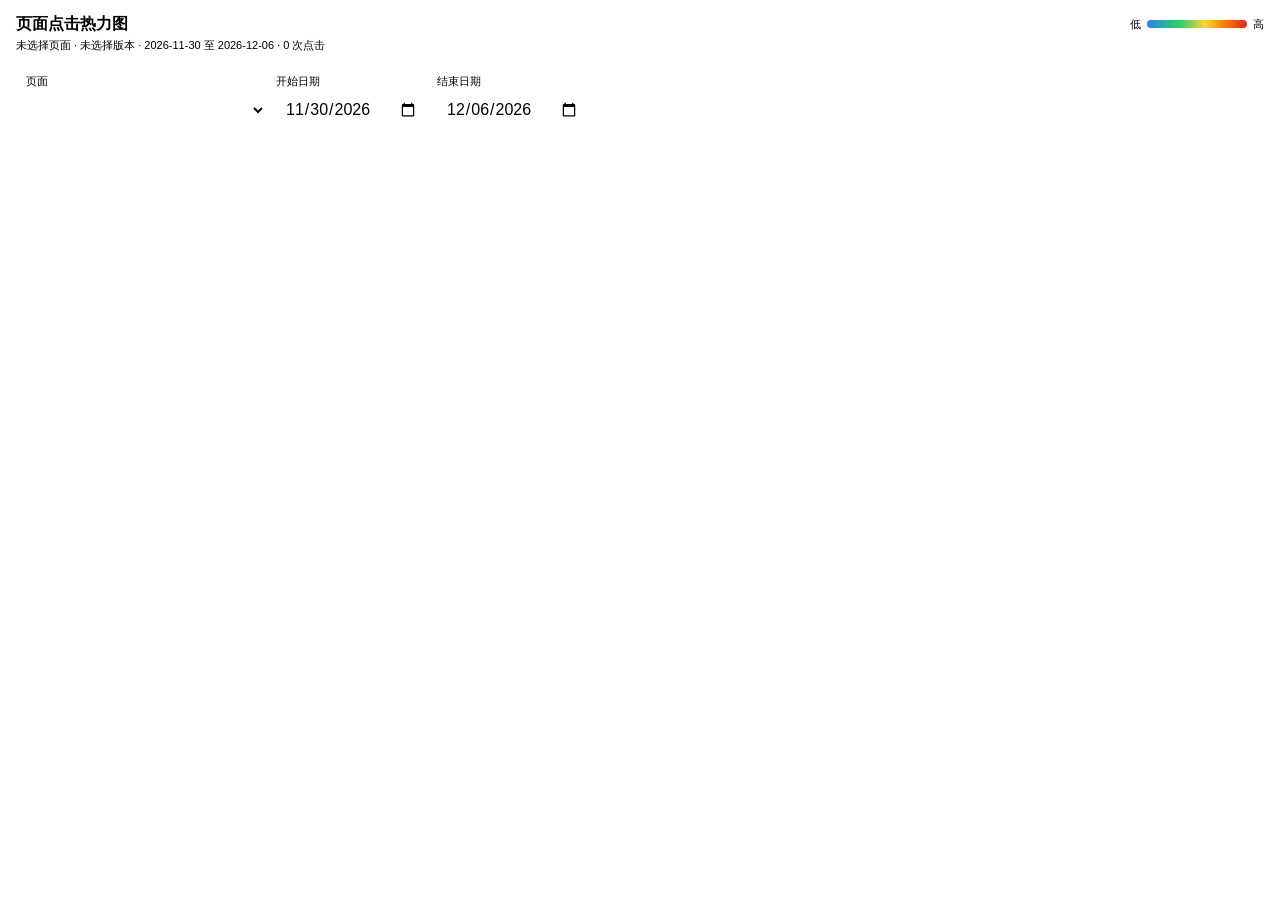
==== commit 8f72ae18: "Add interactive page and date filters with linked rankings" ====
--- a/index.html
+++ b/index.html
@@ -24,8 +24,8 @@
   // }
 
 </script>
-    <script type="module" crossorigin src="./assets/index-DbtM3OpR.js"></script>
-    <link rel="stylesheet" crossorigin href="./assets/index-MP-6sI0N.css">
+    <script type="module" crossorigin src="./assets/index-COZ-cyQi.js"></script>
+    <link rel="stylesheet" crossorigin href="./assets/index-xBxat9AF.css">
   </head>
   <body>
     <div id="root"></div>
--- a/assets/index-xBxat9AF.css
+++ b/assets/index-xBxat9AF.css
@@ -0,0 +1 @@
+html[data-theme=light],body[data-theme=light],html[theme-mode=light],body[theme-mode=light]{--bg-body:#fff;--ccm-chart-N700:#373c43;--ccm-chart-B500:#3370ff;--ccm-chart-I500:#4954e6;--ccm-chart-G500:#34c724;--ccm-chart-W500:#14c0ff;--ccm-chart-Y500:#ffc60a;--ccm-chart-O500:#f80;--ccm-chart-R400:#f76964}html[data-theme=dark],body[data-theme=dark],html[theme-mode=dark],body[theme-mode=dark]{--bg-body:#1a1a1a;--ccm-chart-N700:#e0e0e0;--ccm-chart-B500:#4c88ff;--ccm-chart-I500:#5f69ed;--ccm-chart-G500:#54c248;--ccm-chart-W500:#42bdeb;--ccm-chart-Y500:#fac823;--ccm-chart-O500:#f2962c;--ccm-chart-R400:#cc4743}:root{color:var(--plugin-text);background:0 0;font-family:Inter,PingFang SC,Microsoft YaHei,sans-serif}body[theme-mode=light]{--plugin-text:#1f2329;--plugin-subtle:#646a73;--plugin-border:#dee0e3;--plugin-panel:#fff;--plugin-stage:#f2f3f5;--plugin-hover:#f5f6f7;--plugin-blue:#3370ff;--plugin-danger:#d83931}body[theme-mode=dark]{--plugin-text:#f5f6f7;--plugin-subtle:#a6a6a6;--plugin-border:#434343;--plugin-panel:#1f1f1f;--plugin-stage:#292929;--plugin-hover:#373737;--plugin-blue:#4c88ff;--plugin-danger:#fa7873}html,body,#root{width:100%;height:100%;margin:0;overflow:hidden}*{box-sizing:border-box}button,input,select{font:inherit}.plugin{width:100%;height:100%;min-height:320px;color:var(--plugin-text);display:flex}.visual-panel{flex-direction:column;flex:1;min-width:0;padding:14px;display:flex;overflow:hidden}.visual-header{flex:none;justify-content:space-between;align-items:flex-start;gap:18px;min-height:42px;padding:0 2px 10px;display:flex}.reader-toolbar{border:1px solid var(--plugin-border);background:var(--plugin-panel);border-radius:8px;flex:none;align-items:end;gap:10px;margin-bottom:10px;padding:10px 12px;display:flex}.reader-toolbar label{gap:5px;min-width:138px;display:grid}.reader-toolbar label:first-child{min-width:240px}.reader-toolbar span{color:var(--plugin-subtle);font-size:11px}.reader-toolbar select,.reader-toolbar input{border:1px solid var(--plugin-border);background:var(--plugin-panel);height:32px;color:var(--plugin-text);border-radius:6px;outline:none;padding:0 9px}.reader-toolbar select:focus,.reader-toolbar input:focus{border-color:var(--plugin-blue)}.visual-header h1{margin:0 0 5px;font-size:16px;font-weight:600;line-height:1.2}.visual-header p{color:var(--plugin-subtle);margin:0;font-size:11px;line-height:1.4}.visual-header .query-warning{color:#b35c00;margin-top:4px}.legend{color:var(--plugin-subtle);flex:none;align-items:center;gap:6px;font-size:11px;line-height:20px;display:flex}.legend i{background:linear-gradient(90deg,#2f80ed,#24d16a 32%,#ffd43b 58%,#ff7a00 78%,#e02424);border-radius:999px;width:100px;height:8px;display:block}.visual-body{flex:1;gap:12px;min-height:0;display:flex}.stage-shell{border:1px solid var(--plugin-border);background:var(--plugin-stage);border-radius:8px;flex:1;justify-content:center;align-items:center;min-width:0;padding:10px;display:flex;overflow:auto}.heatmap-content{flex:none;position:relative;overflow:hidden}.heatmap-content>img{z-index:1;width:100%;height:100%;display:block;position:absolute;inset:0}.heatmap-stage{z-index:2;pointer-events:none;width:100%;height:100%;position:absolute;inset:0}.heatmap-stage canvas{width:100%;height:100%;display:block}.metrics-panel{border:1px solid var(--plugin-border);background:var(--plugin-panel);border-radius:8px;flex:none;width:280px;overflow:auto}.metric-summary{border-bottom:1px solid var(--plugin-border);grid-template-columns:repeat(2,minmax(0,1fr));gap:8px;padding:10px;display:grid}.metric-card{background:var(--plugin-hover);border-radius:6px;min-width:0;padding:8px}.metric-card span,.metric-card strong{display:block}.metric-card span{color:var(--plugin-subtle);text-overflow:ellipsis;white-space:nowrap;font-size:10px;overflow:hidden}.metric-card strong{font-variant-numeric:tabular-nums;margin-top:4px;font-size:15px}.ranking-section+.ranking-section{border-top:1px solid var(--plugin-border)}.ranking-title{z-index:1;border-bottom:1px solid var(--plugin-border);background:var(--plugin-panel);padding:12px;font-size:13px;font-weight:600;position:sticky}.ranking-row{border-bottom:1px solid color-mix(in srgb, var(--plugin-border) 60%, transparent);grid-template-columns:22px minmax(0,1fr) auto;align-items:center;gap:7px;padding:10px 12px;font-size:11px;display:grid}.ranking-number{background:color-mix(in srgb, var(--plugin-blue) 12%, transparent);width:20px;height:20px;color:var(--plugin-blue);border-radius:5px;place-items:center;font-weight:600;display:grid}.ranking-name{text-overflow:ellipsis;white-space:nowrap;overflow:hidden}.ranking-row strong{font-variant-numeric:tabular-nums;font-weight:600}.ranking-empty{color:var(--plugin-subtle);text-align:center;padding:18px 12px;font-size:12px;line-height:1.5}.empty-state{border:1px dashed var(--plugin-border);min-height:220px;color:var(--plugin-subtle);text-align:center;border-radius:8px;flex:1;place-items:center;font-size:13px;display:grid}.error-state{color:var(--plugin-danger)}.config-panel{border-left:1px solid var(--plugin-border);background:var(--plugin-panel);flex-direction:column;flex:none;width:350px;display:flex}.config-scroll{flex:1;padding:16px 18px 12px;overflow:auto}.config-scroll h2{margin:2px 0 14px;font-size:14px;font-weight:600}.config-scroll h2:not(:first-child){border-top:1px solid var(--plugin-border);margin-top:24px;padding-top:18px}.config-scroll h3{color:var(--plugin-subtle);margin:18px 0 12px;font-size:12px;font-weight:600}.config-item{margin-bottom:14px}.config-item>label{color:var(--plugin-subtle);margin-bottom:7px;font-size:12px;line-height:18px;display:block}.config-native-input{border:1px solid var(--plugin-border);background:var(--plugin-panel);width:100%;height:32px;color:var(--plugin-text);font:inherit;border-radius:6px;outline:none;padding:0 11px}.config-native-input:focus{border-color:var(--plugin-blue);box-shadow:0 0 0 2px color-mix(in srgb, var(--plugin-blue) 14%, transparent)}.config-range-input{width:100%;accent-color:var(--plugin-blue)}.config-notice{border-radius:6px;margin:0 18px 8px;padding:8px 10px;font-size:12px;line-height:1.4}.config-notice-success{color:#237b4b;background:#e8f7ee}.config-notice-warning{color:#8f5b00;background:#fff3da}.config-notice-error{color:var(--plugin-danger);background:#fde9e7}.loading-spinner{border:3px solid var(--plugin-border);border-top-color:var(--plugin-blue);border-radius:50%;width:30px;height:30px;animation:.8s linear infinite plugin-spin}@keyframes plugin-spin{to{transform:rotate(360deg)}}.radius-item{padding:0 4px}.save-button{background:var(--plugin-blue);color:#fff;cursor:pointer;border:0;border-radius:6px;flex:none;align-self:flex-end;min-width:80px;margin:12px 18px 16px;padding:7px 16px}@media (width<=980px){.ranking{display:none}.config-panel{width:320px}}@media (width<=720px){.visual-header{flex-direction:column;align-items:flex-start;gap:8px}.plugin-config .visual-panel{display:none}.reader-toolbar{flex-direction:column;align-items:stretch}.reader-toolbar label,.reader-toolbar label:first-child{width:100%;min-width:0}.config-panel{border-left:0;width:100%}}html,body{background:0 0}
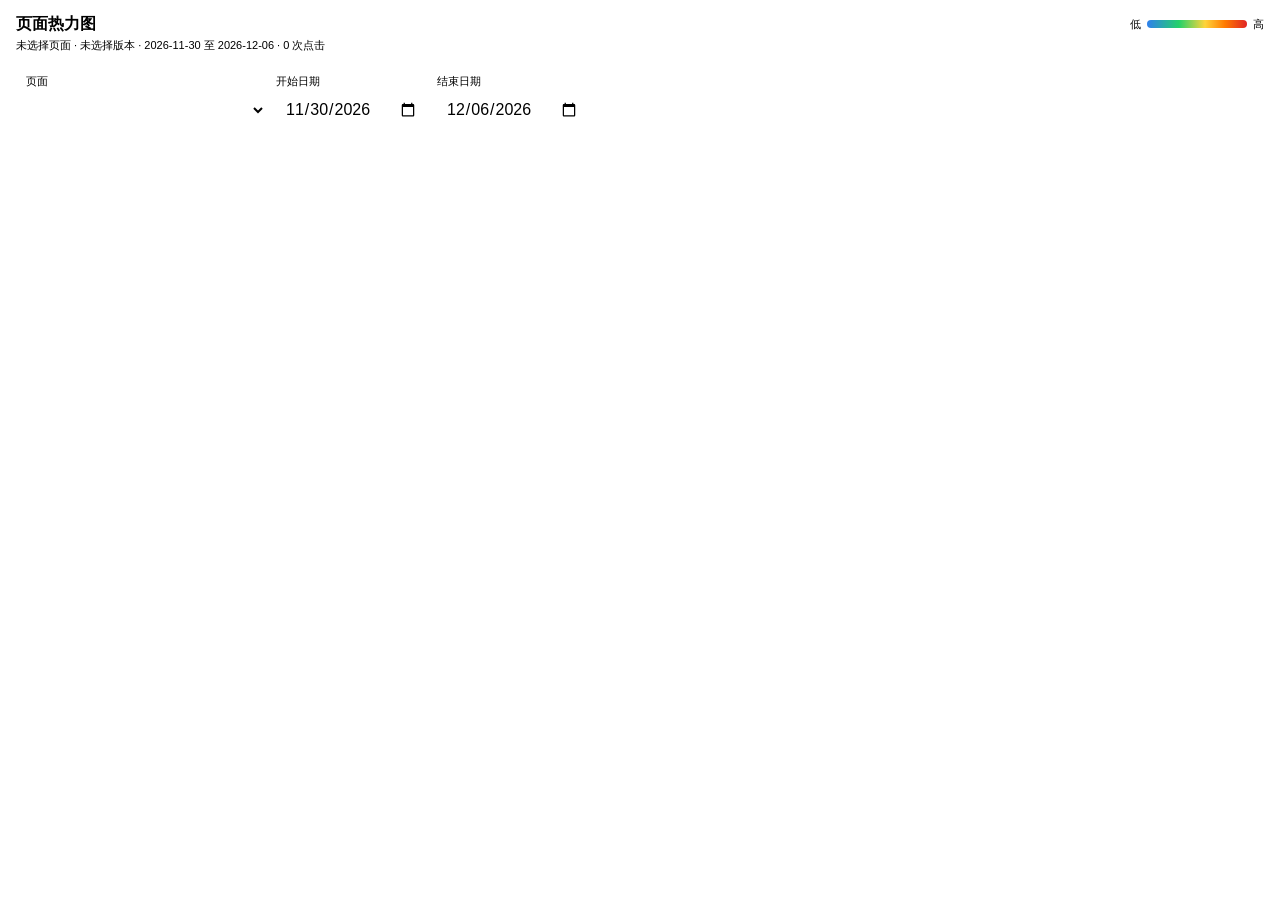
==== commit f0589ca3: "Split heatmap and page ranking plugins" ====
--- a/index.html
+++ b/index.html
@@ -24,8 +24,9 @@
   // }
 
 </script>
-    <script type="module" crossorigin src="./assets/index-COZ-cyQi.js"></script>
-    <link rel="stylesheet" crossorigin href="./assets/index-xBxat9AF.css">
+    <script type="module" crossorigin src="./assets/heatmap-BfUG_E-U.js"></script>
+    <link rel="modulepreload" crossorigin href="./assets/src-DpDzhjJ0.js">
+    <link rel="stylesheet" crossorigin href="./assets/src-xBxat9AF.css">
   </head>
   <body>
     <div id="root"></div>
--- a/assets/src-xBxat9AF.css
+++ b/assets/src-xBxat9AF.css
@@ -0,0 +1 @@
+html[data-theme=light],body[data-theme=light],html[theme-mode=light],body[theme-mode=light]{--bg-body:#fff;--ccm-chart-N700:#373c43;--ccm-chart-B500:#3370ff;--ccm-chart-I500:#4954e6;--ccm-chart-G500:#34c724;--ccm-chart-W500:#14c0ff;--ccm-chart-Y500:#ffc60a;--ccm-chart-O500:#f80;--ccm-chart-R400:#f76964}html[data-theme=dark],body[data-theme=dark],html[theme-mode=dark],body[theme-mode=dark]{--bg-body:#1a1a1a;--ccm-chart-N700:#e0e0e0;--ccm-chart-B500:#4c88ff;--ccm-chart-I500:#5f69ed;--ccm-chart-G500:#54c248;--ccm-chart-W500:#42bdeb;--ccm-chart-Y500:#fac823;--ccm-chart-O500:#f2962c;--ccm-chart-R400:#cc4743}:root{color:var(--plugin-text);background:0 0;font-family:Inter,PingFang SC,Microsoft YaHei,sans-serif}body[theme-mode=light]{--plugin-text:#1f2329;--plugin-subtle:#646a73;--plugin-border:#dee0e3;--plugin-panel:#fff;--plugin-stage:#f2f3f5;--plugin-hover:#f5f6f7;--plugin-blue:#3370ff;--plugin-danger:#d83931}body[theme-mode=dark]{--plugin-text:#f5f6f7;--plugin-subtle:#a6a6a6;--plugin-border:#434343;--plugin-panel:#1f1f1f;--plugin-stage:#292929;--plugin-hover:#373737;--plugin-blue:#4c88ff;--plugin-danger:#fa7873}html,body,#root{width:100%;height:100%;margin:0;overflow:hidden}*{box-sizing:border-box}button,input,select{font:inherit}.plugin{width:100%;height:100%;min-height:320px;color:var(--plugin-text);display:flex}.visual-panel{flex-direction:column;flex:1;min-width:0;padding:14px;display:flex;overflow:hidden}.visual-header{flex:none;justify-content:space-between;align-items:flex-start;gap:18px;min-height:42px;padding:0 2px 10px;display:flex}.reader-toolbar{border:1px solid var(--plugin-border);background:var(--plugin-panel);border-radius:8px;flex:none;align-items:end;gap:10px;margin-bottom:10px;padding:10px 12px;display:flex}.reader-toolbar label{gap:5px;min-width:138px;display:grid}.reader-toolbar label:first-child{min-width:240px}.reader-toolbar span{color:var(--plugin-subtle);font-size:11px}.reader-toolbar select,.reader-toolbar input{border:1px solid var(--plugin-border);background:var(--plugin-panel);height:32px;color:var(--plugin-text);border-radius:6px;outline:none;padding:0 9px}.reader-toolbar select:focus,.reader-toolbar input:focus{border-color:var(--plugin-blue)}.visual-header h1{margin:0 0 5px;font-size:16px;font-weight:600;line-height:1.2}.visual-header p{color:var(--plugin-subtle);margin:0;font-size:11px;line-height:1.4}.visual-header .query-warning{color:#b35c00;margin-top:4px}.legend{color:var(--plugin-subtle);flex:none;align-items:center;gap:6px;font-size:11px;line-height:20px;display:flex}.legend i{background:linear-gradient(90deg,#2f80ed,#24d16a 32%,#ffd43b 58%,#ff7a00 78%,#e02424);border-radius:999px;width:100px;height:8px;display:block}.visual-body{flex:1;gap:12px;min-height:0;display:flex}.stage-shell{border:1px solid var(--plugin-border);background:var(--plugin-stage);border-radius:8px;flex:1;justify-content:center;align-items:center;min-width:0;padding:10px;display:flex;overflow:auto}.heatmap-content{flex:none;position:relative;overflow:hidden}.heatmap-content>img{z-index:1;width:100%;height:100%;display:block;position:absolute;inset:0}.heatmap-stage{z-index:2;pointer-events:none;width:100%;height:100%;position:absolute;inset:0}.heatmap-stage canvas{width:100%;height:100%;display:block}.metrics-panel{border:1px solid var(--plugin-border);background:var(--plugin-panel);border-radius:8px;flex:none;width:280px;overflow:auto}.metric-summary{border-bottom:1px solid var(--plugin-border);grid-template-columns:repeat(2,minmax(0,1fr));gap:8px;padding:10px;display:grid}.metric-card{background:var(--plugin-hover);border-radius:6px;min-width:0;padding:8px}.metric-card span,.metric-card strong{display:block}.metric-card span{color:var(--plugin-subtle);text-overflow:ellipsis;white-space:nowrap;font-size:10px;overflow:hidden}.metric-card strong{font-variant-numeric:tabular-nums;margin-top:4px;font-size:15px}.ranking-section+.ranking-section{border-top:1px solid var(--plugin-border)}.ranking-title{z-index:1;border-bottom:1px solid var(--plugin-border);background:var(--plugin-panel);padding:12px;font-size:13px;font-weight:600;position:sticky}.ranking-row{border-bottom:1px solid color-mix(in srgb, var(--plugin-border) 60%, transparent);grid-template-columns:22px minmax(0,1fr) auto;align-items:center;gap:7px;padding:10px 12px;font-size:11px;display:grid}.ranking-number{background:color-mix(in srgb, var(--plugin-blue) 12%, transparent);width:20px;height:20px;color:var(--plugin-blue);border-radius:5px;place-items:center;font-weight:600;display:grid}.ranking-name{text-overflow:ellipsis;white-space:nowrap;overflow:hidden}.ranking-row strong{font-variant-numeric:tabular-nums;font-weight:600}.ranking-empty{color:var(--plugin-subtle);text-align:center;padding:18px 12px;font-size:12px;line-height:1.5}.empty-state{border:1px dashed var(--plugin-border);min-height:220px;color:var(--plugin-subtle);text-align:center;border-radius:8px;flex:1;place-items:center;font-size:13px;display:grid}.error-state{color:var(--plugin-danger)}.config-panel{border-left:1px solid var(--plugin-border);background:var(--plugin-panel);flex-direction:column;flex:none;width:350px;display:flex}.config-scroll{flex:1;padding:16px 18px 12px;overflow:auto}.config-scroll h2{margin:2px 0 14px;font-size:14px;font-weight:600}.config-scroll h2:not(:first-child){border-top:1px solid var(--plugin-border);margin-top:24px;padding-top:18px}.config-scroll h3{color:var(--plugin-subtle);margin:18px 0 12px;font-size:12px;font-weight:600}.config-item{margin-bottom:14px}.config-item>label{color:var(--plugin-subtle);margin-bottom:7px;font-size:12px;line-height:18px;display:block}.config-native-input{border:1px solid var(--plugin-border);background:var(--plugin-panel);width:100%;height:32px;color:var(--plugin-text);font:inherit;border-radius:6px;outline:none;padding:0 11px}.config-native-input:focus{border-color:var(--plugin-blue);box-shadow:0 0 0 2px color-mix(in srgb, var(--plugin-blue) 14%, transparent)}.config-range-input{width:100%;accent-color:var(--plugin-blue)}.config-notice{border-radius:6px;margin:0 18px 8px;padding:8px 10px;font-size:12px;line-height:1.4}.config-notice-success{color:#237b4b;background:#e8f7ee}.config-notice-warning{color:#8f5b00;background:#fff3da}.config-notice-error{color:var(--plugin-danger);background:#fde9e7}.loading-spinner{border:3px solid var(--plugin-border);border-top-color:var(--plugin-blue);border-radius:50%;width:30px;height:30px;animation:.8s linear infinite plugin-spin}@keyframes plugin-spin{to{transform:rotate(360deg)}}.radius-item{padding:0 4px}.save-button{background:var(--plugin-blue);color:#fff;cursor:pointer;border:0;border-radius:6px;flex:none;align-self:flex-end;min-width:80px;margin:12px 18px 16px;padding:7px 16px}@media (width<=980px){.ranking{display:none}.config-panel{width:320px}}@media (width<=720px){.visual-header{flex-direction:column;align-items:flex-start;gap:8px}.plugin-config .visual-panel{display:none}.reader-toolbar{flex-direction:column;align-items:stretch}.reader-toolbar label,.reader-toolbar label:first-child{width:100%;min-width:0}.config-panel{border-left:0;width:100%}}html,body{background:0 0}
